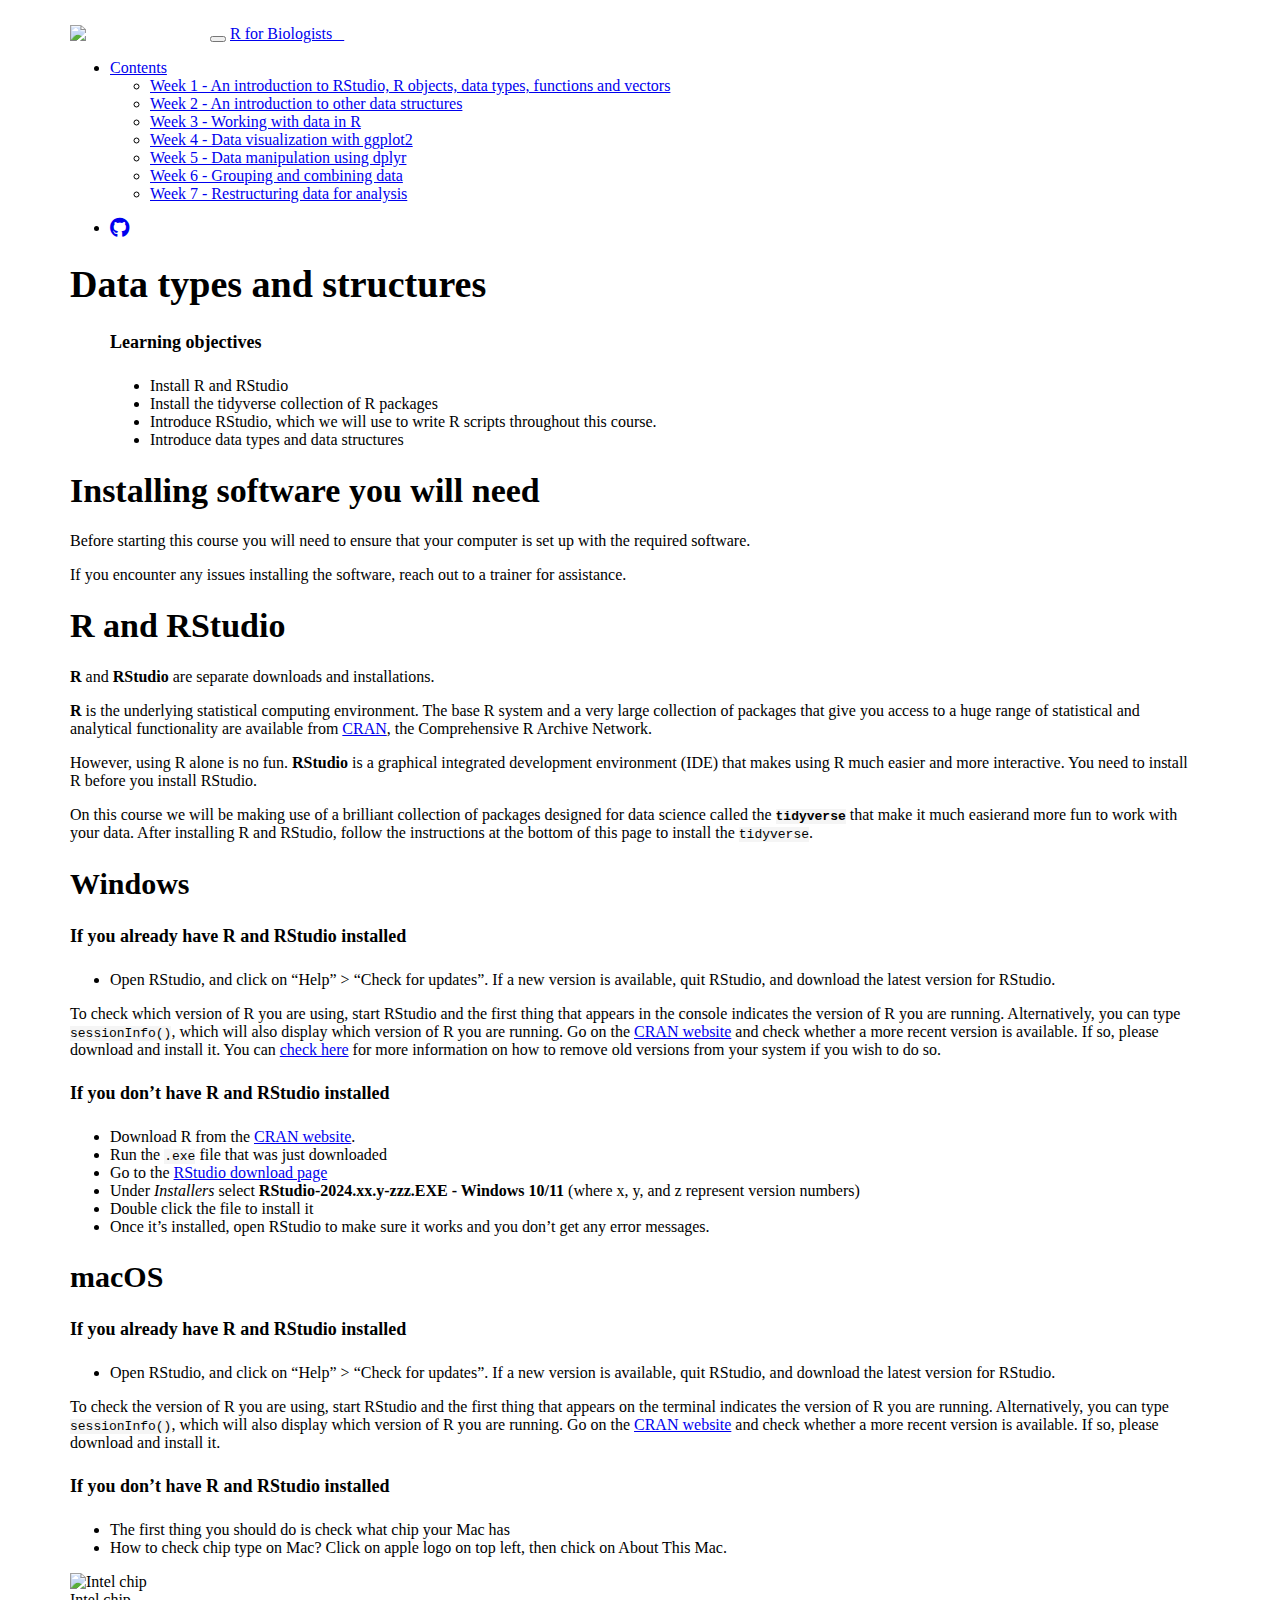
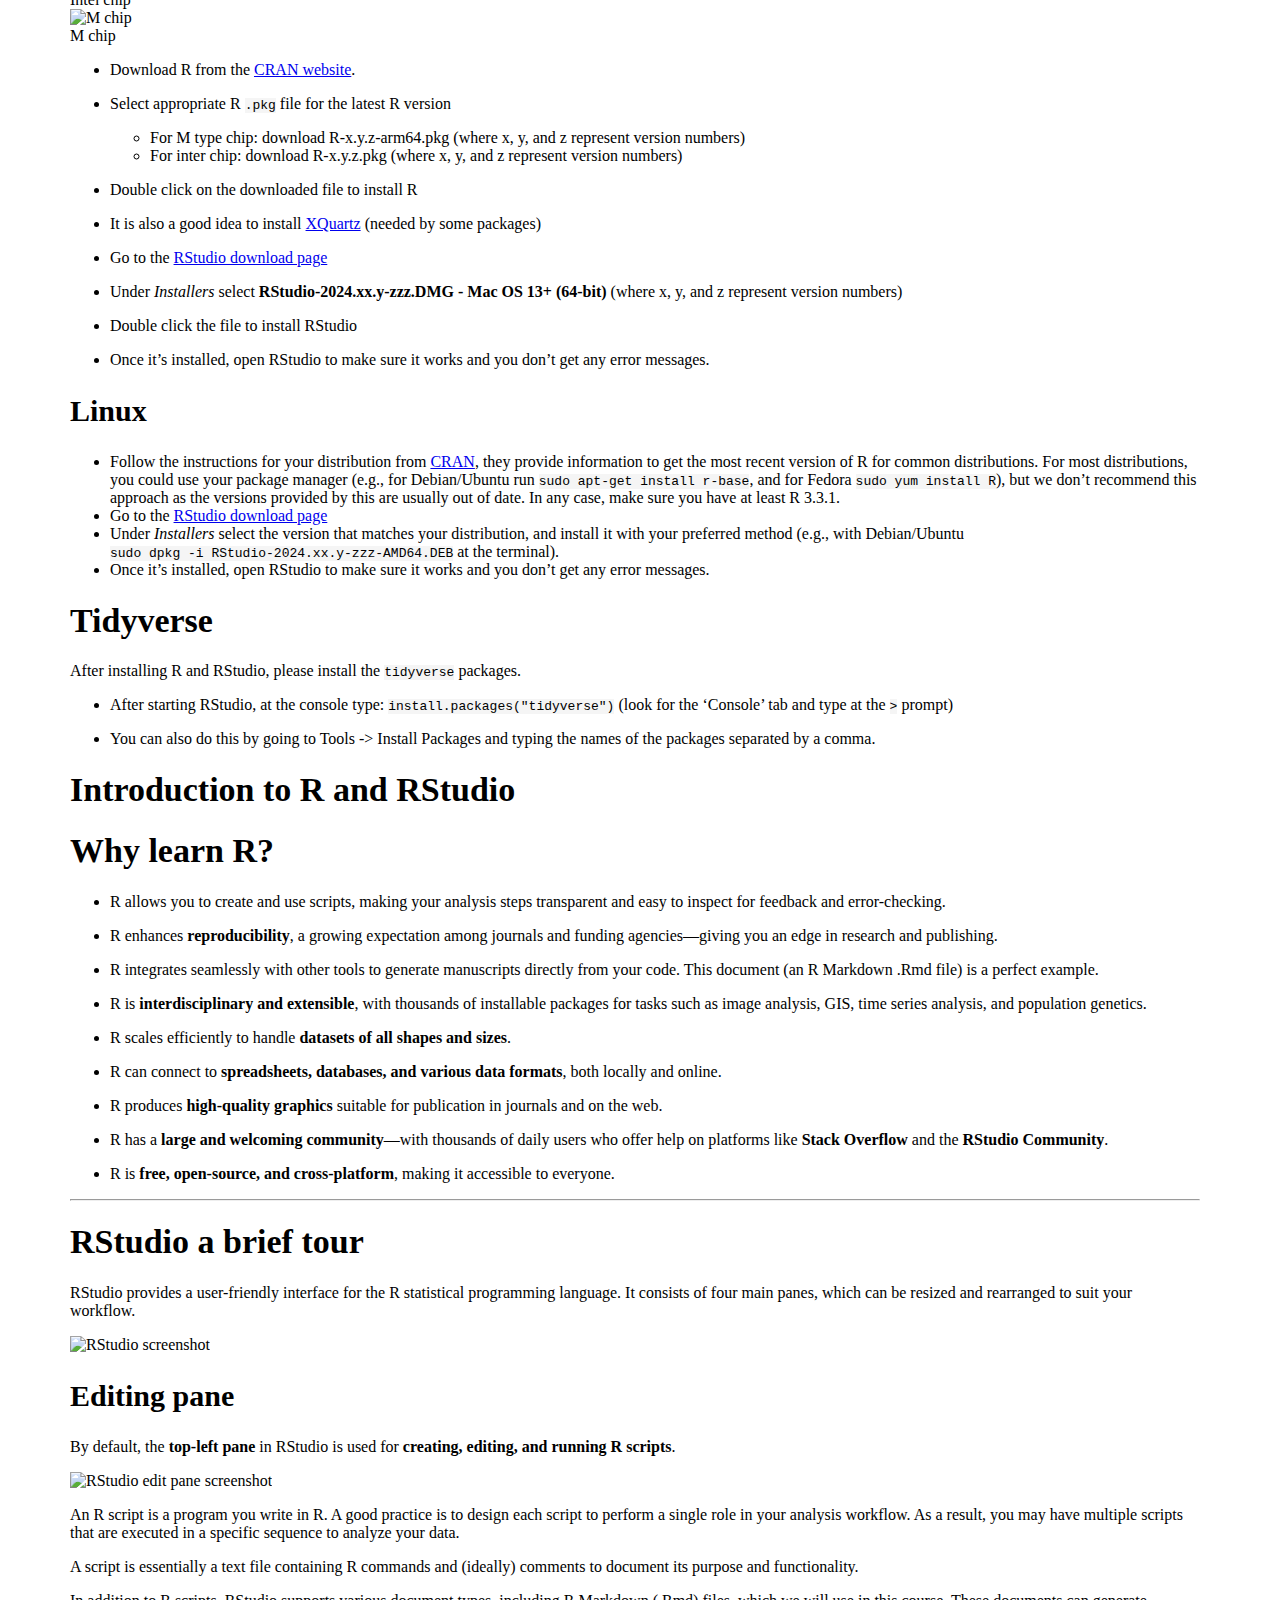
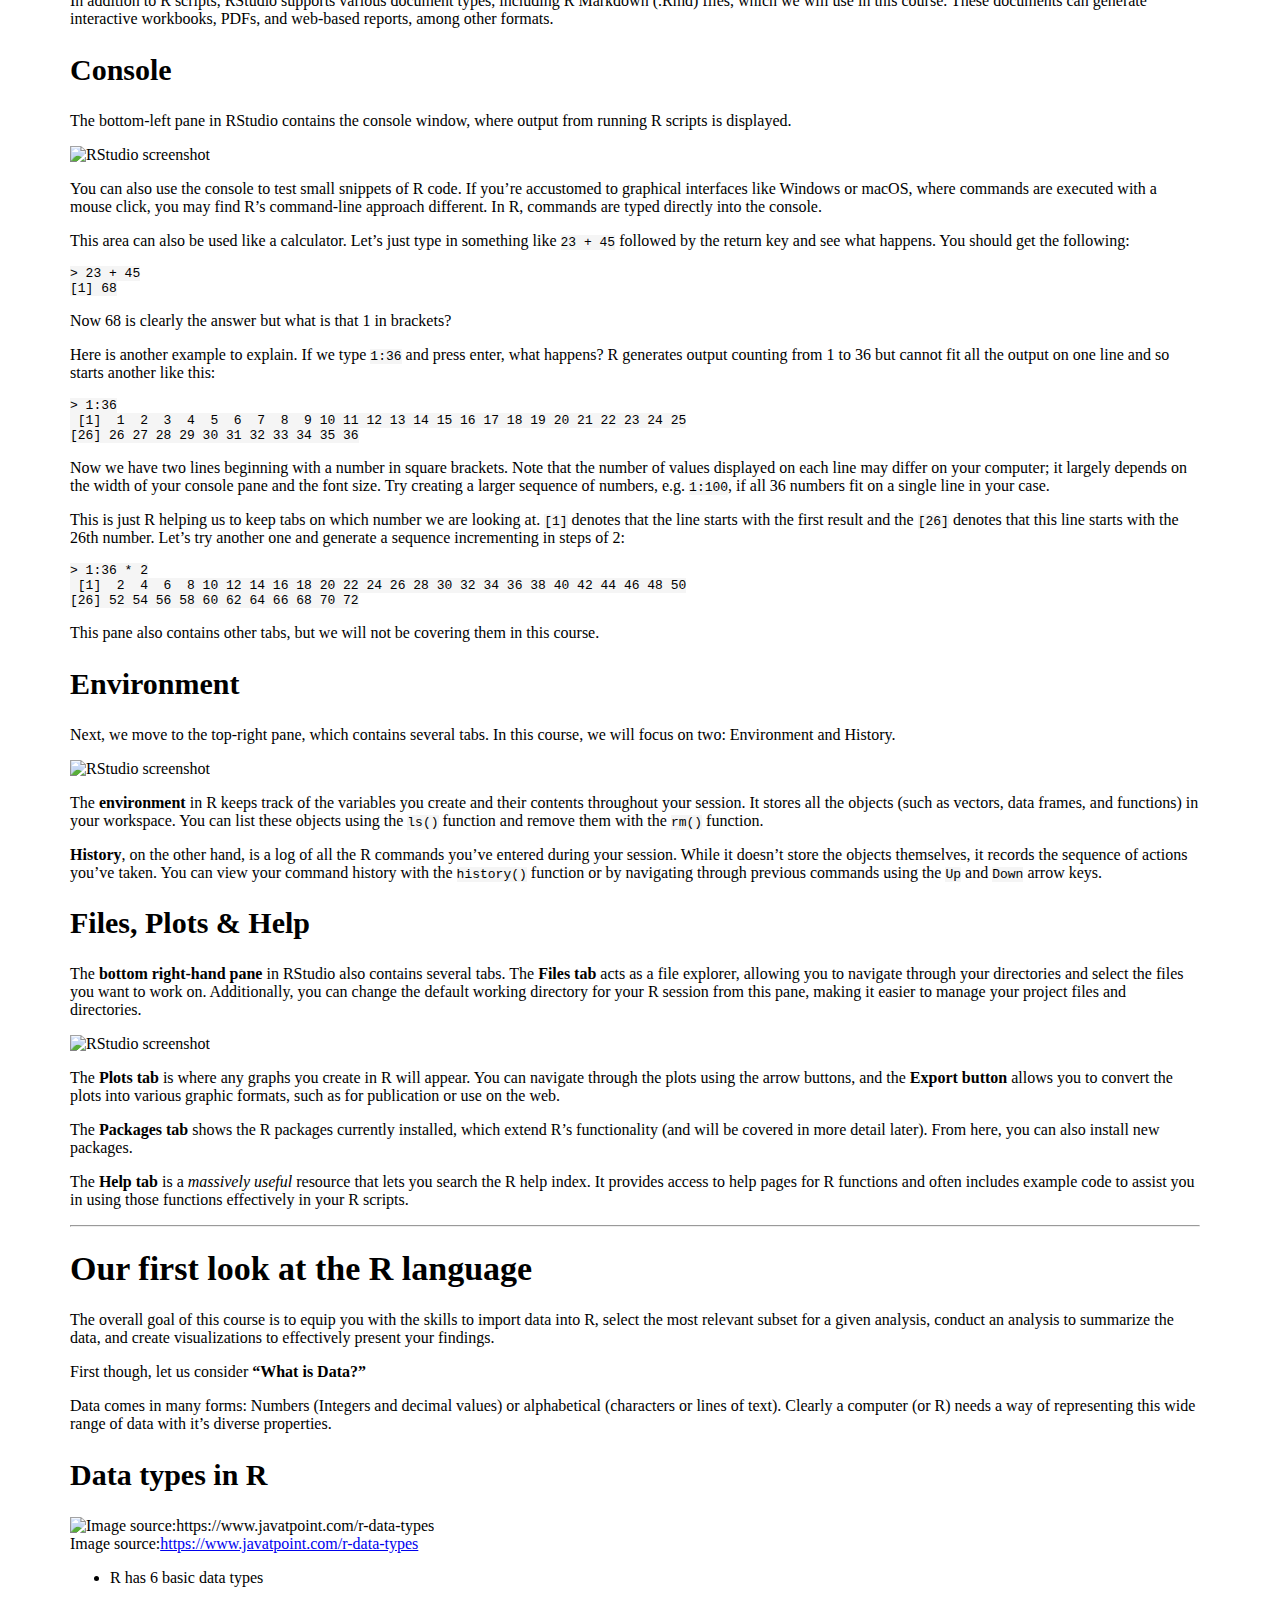
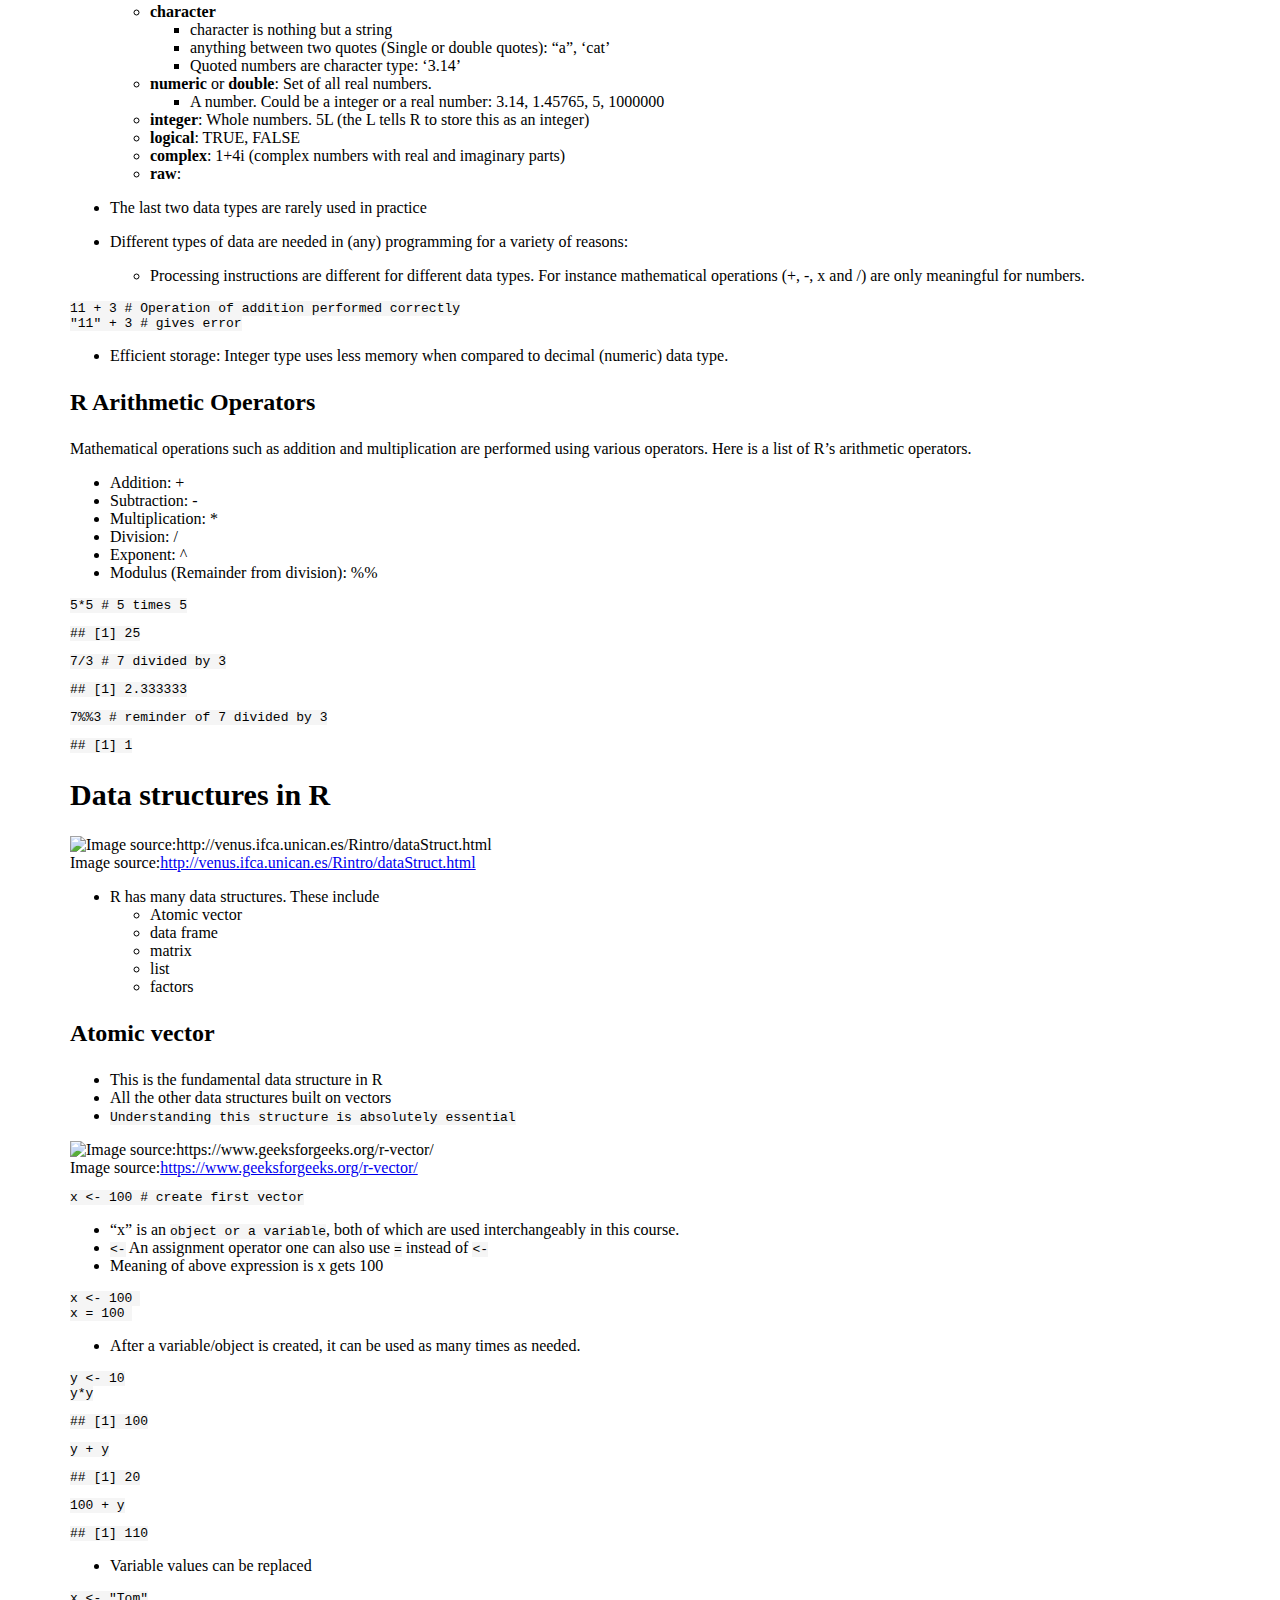
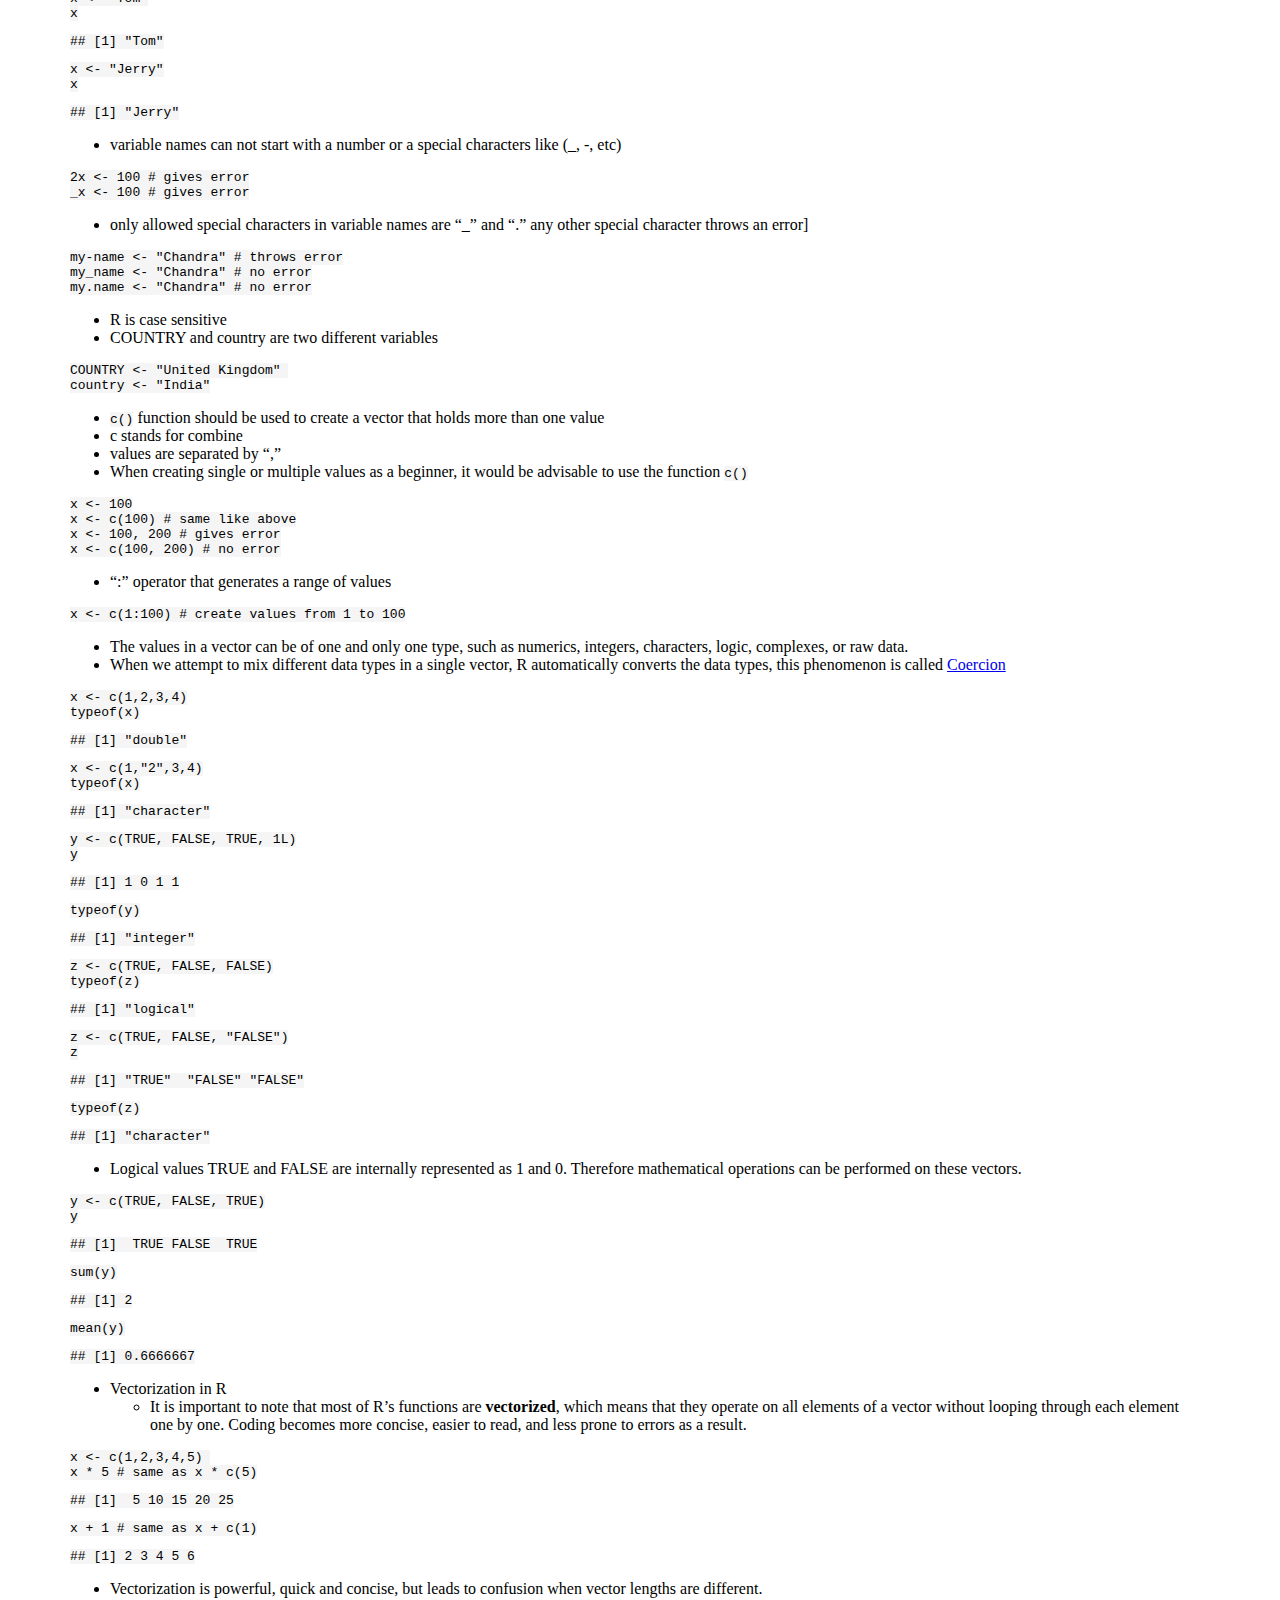
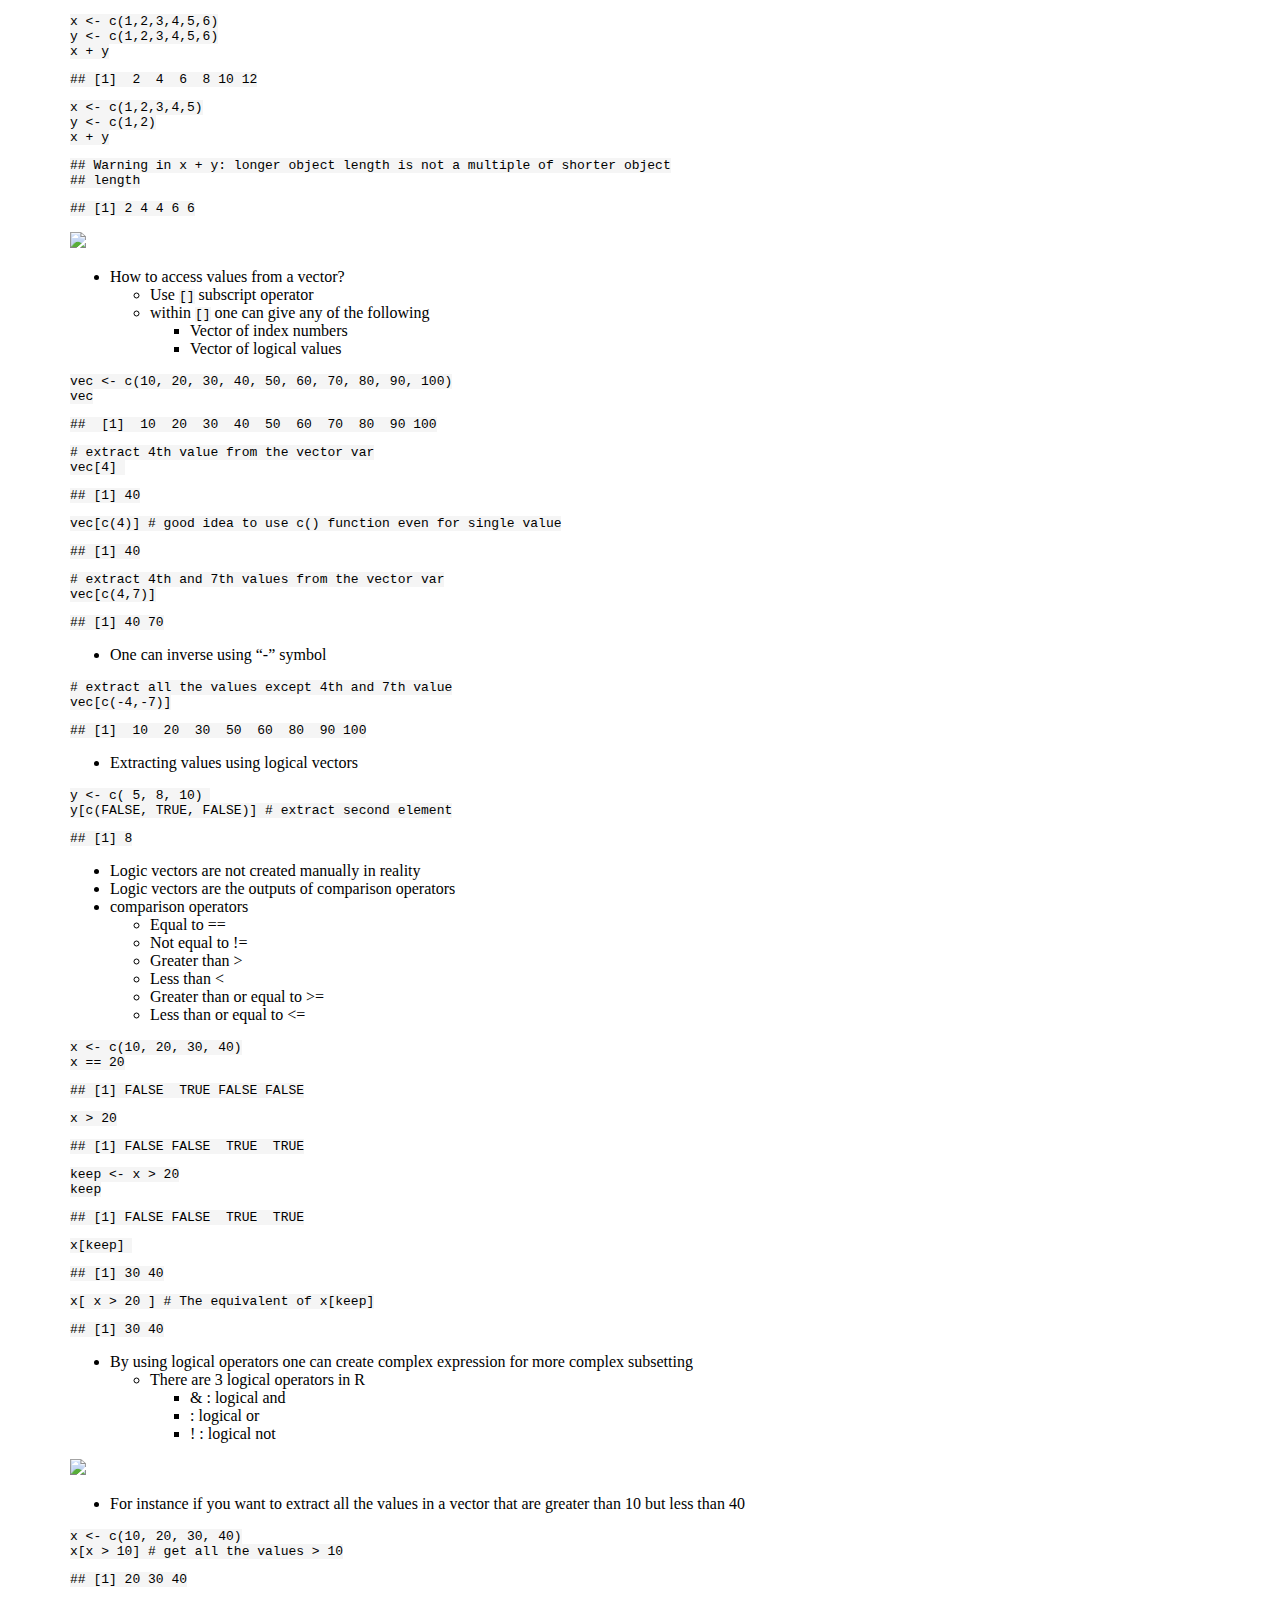
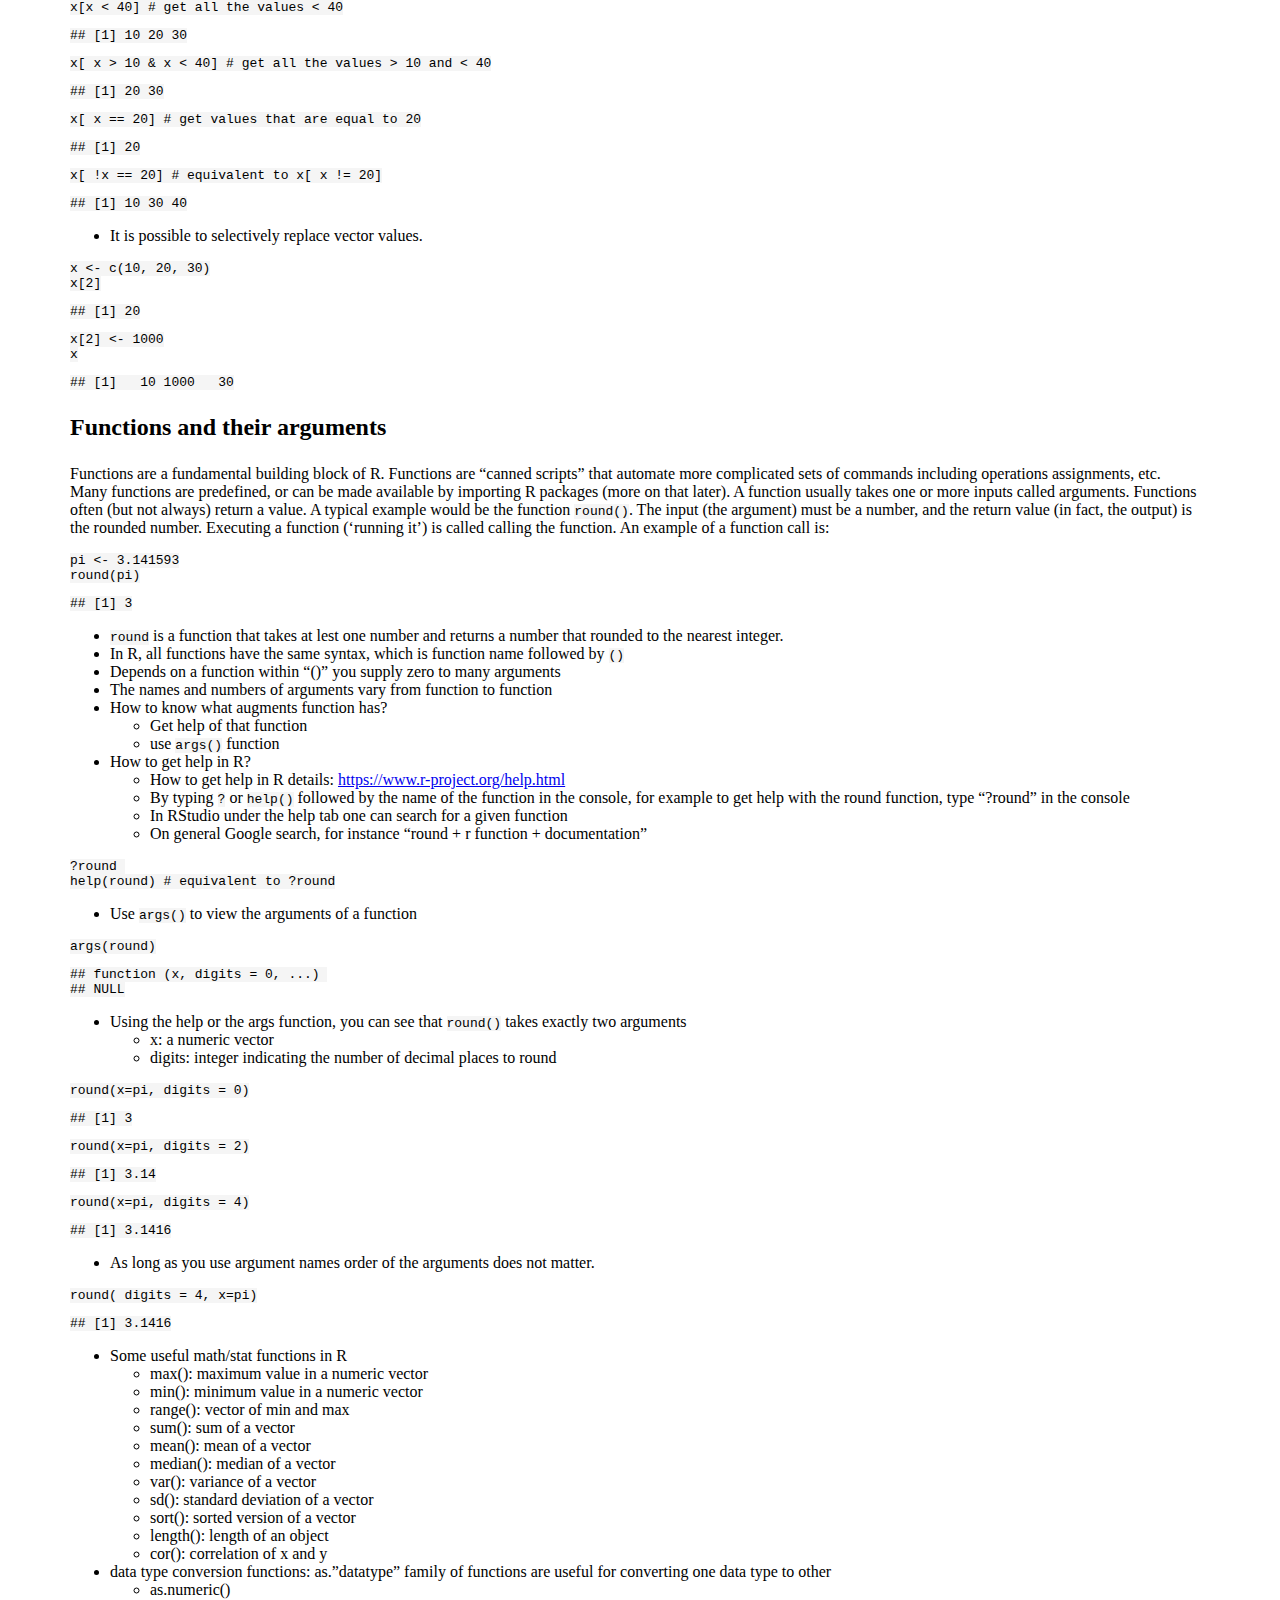
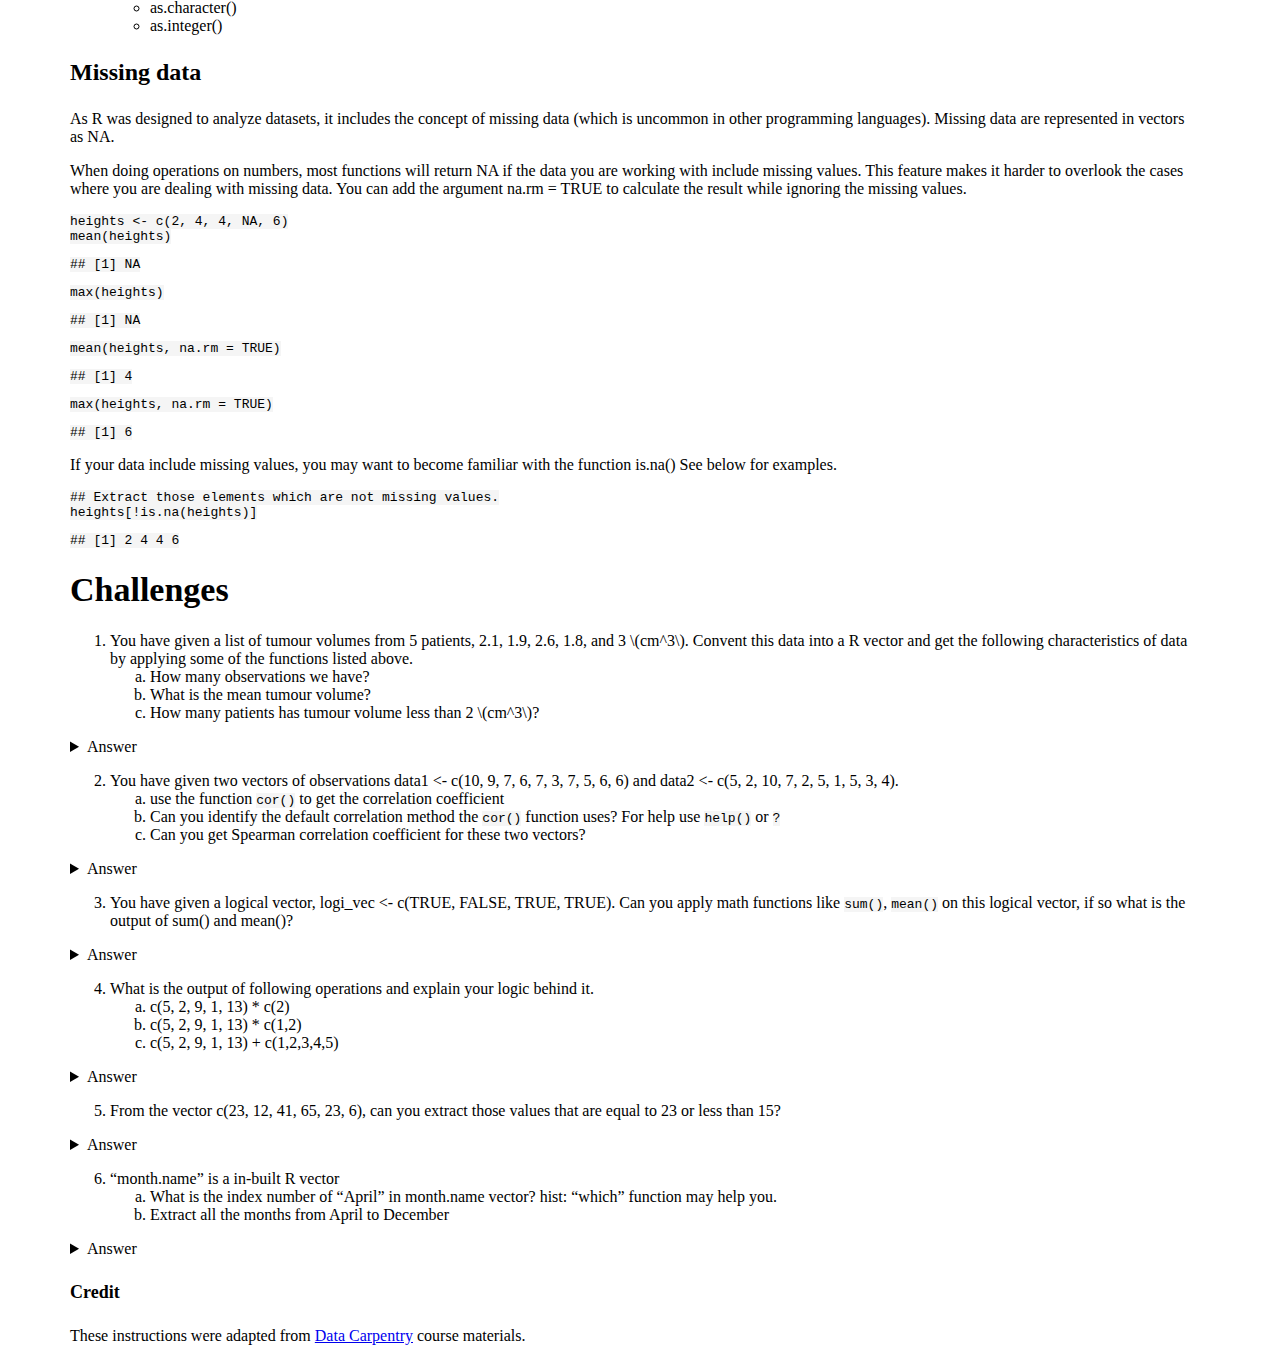
==== docs/week1.html @ 8a7568b3 "Updated index.Rmd and regenerated index.html" ====
<!DOCTYPE html>

<html>

<head>

<meta charset="utf-8" />
<meta name="generator" content="pandoc" />
<meta http-equiv="X-UA-Compatible" content="IE=EDGE" />




<title>Data types and structures</title>

<script src="site_libs/header-attrs-2.29/header-attrs.js"></script>
<script src="site_libs/jquery-3.6.0/jquery-3.6.0.min.js"></script>
<meta name="viewport" content="width=device-width, initial-scale=1" />
<link href="site_libs/bootstrap-3.3.5/css/bootstrap.min.css" rel="stylesheet" />
<script src="site_libs/bootstrap-3.3.5/js/bootstrap.min.js"></script>
<script src="site_libs/bootstrap-3.3.5/shim/html5shiv.min.js"></script>
<script src="site_libs/bootstrap-3.3.5/shim/respond.min.js"></script>
<style>h1 {font-size: 34px;}
       h1.title {font-size: 38px;}
       h2 {font-size: 30px;}
       h3 {font-size: 24px;}
       h4 {font-size: 18px;}
       h5 {font-size: 16px;}
       h6 {font-size: 12px;}
       code {color: inherit; background-color: rgba(0, 0, 0, 0.04);}
       pre:not([class]) { background-color: white }</style>
<script src="site_libs/jqueryui-1.13.2/jquery-ui.min.js"></script>
<link href="site_libs/tocify-1.9.1/jquery.tocify.css" rel="stylesheet" />
<script src="site_libs/tocify-1.9.1/jquery.tocify.js"></script>
<script src="site_libs/navigation-1.1/tabsets.js"></script>
<link href="site_libs/highlightjs-9.12.0/default.css" rel="stylesheet" />
<script src="site_libs/highlightjs-9.12.0/highlight.js"></script>
<link href="site_libs/font-awesome-6.5.2/css/all.min.css" rel="stylesheet" />
<link href="site_libs/font-awesome-6.5.2/css/v4-shims.min.css" rel="stylesheet" />

<style type="text/css">
  code{white-space: pre-wrap;}
  span.smallcaps{font-variant: small-caps;}
  span.underline{text-decoration: underline;}
  div.column{display: inline-block; vertical-align: top; width: 50%;}
  div.hanging-indent{margin-left: 1.5em; text-indent: -1.5em;}
  ul.task-list{list-style: none;}
    </style>

<style type="text/css">code{white-space: pre;}</style>
<script type="text/javascript">
if (window.hljs) {
  hljs.configure({languages: []});
  hljs.initHighlightingOnLoad();
  if (document.readyState && document.readyState === "complete") {
    window.setTimeout(function() { hljs.initHighlighting(); }, 0);
  }
}
</script>






<link rel="stylesheet" href="styles.css" type="text/css" />



<style type = "text/css">
.main-container {
  max-width: 940px;
  margin-left: auto;
  margin-right: auto;
}
img {
  max-width:100%;
}
.tabbed-pane {
  padding-top: 12px;
}
.html-widget {
  margin-bottom: 20px;
}
button.code-folding-btn:focus {
  outline: none;
}
summary {
  display: list-item;
}
details > summary > p:only-child {
  display: inline;
}
pre code {
  padding: 0;
}
</style>


<style type="text/css">
.dropdown-submenu {
  position: relative;
}
.dropdown-submenu>.dropdown-menu {
  top: 0;
  left: 100%;
  margin-top: -6px;
  margin-left: -1px;
  border-radius: 0 6px 6px 6px;
}
.dropdown-submenu:hover>.dropdown-menu {
  display: block;
}
.dropdown-submenu>a:after {
  display: block;
  content: " ";
  float: right;
  width: 0;
  height: 0;
  border-color: transparent;
  border-style: solid;
  border-width: 5px 0 5px 5px;
  border-left-color: #cccccc;
  margin-top: 5px;
  margin-right: -10px;
}
.dropdown-submenu:hover>a:after {
  border-left-color: #adb5bd;
}
.dropdown-submenu.pull-left {
  float: none;
}
.dropdown-submenu.pull-left>.dropdown-menu {
  left: -100%;
  margin-left: 10px;
  border-radius: 6px 0 6px 6px;
}
</style>

<script type="text/javascript">
// manage active state of menu based on current page
$(document).ready(function () {
  // active menu anchor
  href = window.location.pathname
  href = href.substr(href.lastIndexOf('/') + 1)
  if (href === "")
    href = "index.html";
  var menuAnchor = $('a[href="' + href + '"]');

  // mark the anchor link active (and if it's in a dropdown, also mark that active)
  var dropdown = menuAnchor.closest('li.dropdown');
  if (window.bootstrap) { // Bootstrap 4+
    menuAnchor.addClass('active');
    dropdown.find('> .dropdown-toggle').addClass('active');
  } else { // Bootstrap 3
    menuAnchor.parent().addClass('active');
    dropdown.addClass('active');
  }

  // Navbar adjustments
  var navHeight = $(".navbar").first().height() + 15;
  var style = document.createElement('style');
  var pt = "padding-top: " + navHeight + "px; ";
  var mt = "margin-top: -" + navHeight + "px; ";
  var css = "";
  // offset scroll position for anchor links (for fixed navbar)
  for (var i = 1; i <= 6; i++) {
    css += ".section h" + i + "{ " + pt + mt + "}\n";
  }
  style.innerHTML = "body {" + pt + "padding-bottom: 40px; }\n" + css;
  document.head.appendChild(style);
});
</script>

<!-- tabsets -->

<style type="text/css">
.tabset-dropdown > .nav-tabs {
  display: inline-table;
  max-height: 500px;
  min-height: 44px;
  overflow-y: auto;
  border: 1px solid #ddd;
  border-radius: 4px;
}

.tabset-dropdown > .nav-tabs > li.active:before, .tabset-dropdown > .nav-tabs.nav-tabs-open:before {
  content: "\e259";
  font-family: 'Glyphicons Halflings';
  display: inline-block;
  padding: 10px;
  border-right: 1px solid #ddd;
}

.tabset-dropdown > .nav-tabs.nav-tabs-open > li.active:before {
  content: "\e258";
  font-family: 'Glyphicons Halflings';
  border: none;
}

.tabset-dropdown > .nav-tabs > li.active {
  display: block;
}

.tabset-dropdown > .nav-tabs > li > a,
.tabset-dropdown > .nav-tabs > li > a:focus,
.tabset-dropdown > .nav-tabs > li > a:hover {
  border: none;
  display: inline-block;
  border-radius: 4px;
  background-color: transparent;
}

.tabset-dropdown > .nav-tabs.nav-tabs-open > li {
  display: block;
  float: none;
}

.tabset-dropdown > .nav-tabs > li {
  display: none;
}
</style>

<!-- code folding -->



<style type="text/css">

#TOC {
  margin: 25px 0px 20px 0px;
}
@media (max-width: 768px) {
#TOC {
  position: relative;
  width: 100%;
}
}

@media print {
.toc-content {
  /* see https://github.com/w3c/csswg-drafts/issues/4434 */
  float: right;
}
}

.toc-content {
  padding-left: 30px;
  padding-right: 40px;
}

div.main-container {
  max-width: 1200px;
}

div.tocify {
  width: 20%;
  max-width: 260px;
  max-height: 85%;
}

@media (min-width: 768px) and (max-width: 991px) {
  div.tocify {
    width: 25%;
  }
}

@media (max-width: 767px) {
  div.tocify {
    width: 100%;
    max-width: none;
  }
}

.tocify ul, .tocify li {
  line-height: 20px;
}

.tocify-subheader .tocify-item {
  font-size: 0.90em;
}

.tocify .list-group-item {
  border-radius: 0px;
}


</style>



</head>

<body>


<div class="container-fluid main-container">


<!-- setup 3col/9col grid for toc_float and main content  -->
<div class="row">
<div class="col-xs-12 col-sm-4 col-md-3">
<div id="TOC" class="tocify">
</div>
</div>

<div class="toc-content col-xs-12 col-sm-8 col-md-9">




<div class="navbar navbar-default  navbar-fixed-top" role="navigation">
  <div class="container">
    <div class="navbar-header">
      <button type="button" class="navbar-toggle collapsed" data-toggle="collapse" data-bs-toggle="collapse" data-target="#navbar" data-bs-target="#navbar">
        <span class="icon-bar"></span>
        <span class="icon-bar"></span>
        <span class="icon-bar"></span>
      </button>
      <a class="navbar-brand" href="index.html"><img style="width: 120px; float: left; margin-top: 0px; margin-right: 20px;" src="images/CRUK_CI_logo.png"/>R for Biologists&nbsp;&nbsp;&nbsp;</a>
    </div>
    <div id="navbar" class="navbar-collapse collapse">
      <ul class="nav navbar-nav">
        <li class="dropdown">
  <a href="#" class="dropdown-toggle" data-toggle="dropdown" role="button" data-bs-toggle="dropdown" aria-expanded="false">
    Contents
     
    <span class="caret"></span>
  </a>
  <ul class="dropdown-menu" role="menu">
    <li>
      <a href="week1.html">Week 1 - An introduction to RStudio, R objects, data types, functions and vectors</a>
    </li>
    <li>
      <a href="week2.html">Week 2 - An introduction to other data structures</a>
    </li>
    <li>
      <a href="week3.html">Week 3 - Working with data in R</a>
    </li>
    <li>
      <a href="week4.html">Week 4 - Data visualization with ggplot2</a>
    </li>
    <li>
      <a href="week5.html">Week 5 - Data manipulation using dplyr</a>
    </li>
    <li>
      <a href="week6.html">Week 6 - Grouping and combining data</a>
    </li>
    <li>
      <a href="week7.html">Week 7 - Restructuring data for analysis</a>
    </li>
  </ul>
</li>
      </ul>
      <ul class="nav navbar-nav navbar-right">
        <li>
  <a href="https://github.com/bioinformatics-core-shared-training/Bitesize-R">
    <span class="fa fa-github fa-lg"></span>
     
  </a>
</li>
      </ul>
    </div><!--/.nav-collapse -->
  </div><!--/.container -->
</div><!--/.navbar -->

<div id="header">



<h1 class="title toc-ignore">Data types and structures</h1>

</div>


<blockquote>
<h4 id="learning-objectives">Learning objectives</h4>
<ul>
<li>Install R and RStudio</li>
<li>Install the tidyverse collection of R packages</li>
<li>Introduce RStudio, which we will use to write R scripts throughout
this course.</li>
<li>Introduce data types and data structures</li>
</ul>
</blockquote>
<div id="installing-software-you-will-need" class="section level1">
<h1>Installing software you will need</h1>
<p>Before starting this course you will need to ensure that your
computer is set up with the required software.</p>
<p>If you encounter any issues installing the software, reach out to a
trainer for assistance.</p>
</div>
<div id="r-and-rstudio" class="section level1">
<h1>R and RStudio</h1>
<p><strong>R</strong> and <strong>RStudio</strong> are separate
downloads and installations.</p>
<p><strong>R</strong> is the underlying statistical computing
environment. The base R system and a very large collection of packages
that give you access to a huge range of statistical and analytical
functionality are available from <a
href="https://cran.r-project.org">CRAN</a>, the Comprehensive R Archive
Network.</p>
<p>However, using R alone is no fun. <strong>RStudio</strong> is a
graphical integrated development environment (IDE) that makes using R
much easier and more interactive. You need to install R before you
install RStudio.</p>
<p>On this course we will be making use of a brilliant collection of
packages designed for data science called the
<strong><code>tidyverse</code></strong> that make it much easierand more
fun to work with your data. After installing R and RStudio, follow the
instructions at the bottom of this page to install the
<code>tidyverse</code>.</p>
<div id="windows" class="section level2">
<h2>Windows</h2>
<div id="if-you-already-have-r-and-rstudio-installed"
class="section level4">
<h4>If you already have R and RStudio installed</h4>
<ul>
<li>Open RStudio, and click on “Help” &gt; “Check for updates”. If a new
version is available, quit RStudio, and download the latest version for
RStudio.</li>
</ul>
<p>To check which version of R you are using, start RStudio and the
first thing that appears in the console indicates the version of R you
are running. Alternatively, you can type <code>sessionInfo()</code>,
which will also display which version of R you are running. Go on the <a
href="https://cran.r-project.org/bin/windows/base/">CRAN website</a> and
check whether a more recent version is available. If so, please download
and install it. You can <a
href="https://cran.r-project.org/bin/windows/base/rw-FAQ.html#How-do-I-UNinstall-R_003f">check
here</a> for more information on how to remove old versions from your
system if you wish to do so.</p>
</div>
<div id="if-you-dont-have-r-and-rstudio-installed"
class="section level4">
<h4>If you don’t have R and RStudio installed</h4>
<ul>
<li>Download R from the <a
href="https://cran.r-project.org/bin/windows/base/release.htm">CRAN
website</a>.</li>
<li>Run the <code>.exe</code> file that was just downloaded</li>
<li>Go to the <a
href="https://posit.co/download/RStudio-desktop/#download">RStudio
download page</a></li>
<li>Under <em>Installers</em> select <strong> RStudio-2024.xx.y-zzz.EXE
- Windows 10/11</strong> (where x, y, and z represent version
numbers)</li>
<li>Double click the file to install it</li>
<li>Once it’s installed, open RStudio to make sure it works and you
don’t get any error messages.</li>
</ul>
</div>
</div>
<div id="macos" class="section level2">
<h2>macOS</h2>
<div id="if-you-already-have-r-and-rstudio-installed-1"
class="section level4">
<h4>If you already have R and RStudio installed</h4>
<ul>
<li>Open RStudio, and click on “Help” &gt; “Check for updates”. If a new
version is available, quit RStudio, and download the latest version for
RStudio.</li>
</ul>
<p>To check the version of R you are using, start RStudio and the first
thing that appears on the terminal indicates the version of R you are
running. Alternatively, you can type <code>sessionInfo()</code>, which
will also display which version of R you are running. Go on the <a
href="https://cran.r-project.org/bin/macosx/">CRAN website</a> and check
whether a more recent version is available. If so, please download and
install it.</p>
</div>
<div id="if-you-dont-have-r-and-rstudio-installed-1"
class="section level4">
<h4>If you don’t have R and RStudio installed</h4>
<ul>
<li>The first thing you should do is check what chip your Mac has</li>
<li>How to check chip type on Mac? Click on apple logo on top left, then
chick on About This Mac.</li>
</ul>
<div class="float">
<img src="images/mac_intel.jpg" alt="Intel chip" />
<div class="figcaption">Intel chip</div>
</div>
<div class="float">
<img src="images/Mac_Mchip.png" alt="M chip" />
<div class="figcaption">M chip</div>
</div>
<ul>
<li><p>Download R from the <a
href="https://cran.r-project.org/bin/macosx/">CRAN website</a>.</p></li>
<li><p>Select appropriate R <code>.pkg</code> file for the latest R
version</p>
<ul>
<li>For M type chip: download R-x.y.z-arm64.pkg (where x, y, and z
represent version numbers)</li>
<li>For inter chip: download R-x.y.z.pkg (where x, y, and z represent
version numbers)</li>
</ul></li>
<li><p>Double click on the downloaded file to install R</p></li>
<li><p>It is also a good idea to install <a
href="https://www.xquartz.org/">XQuartz</a> (needed by some
packages)</p></li>
<li><p>Go to the <a
href="https://posit.co/download/RStudio-desktop/#download">RStudio
download page</a></p></li>
<li><p>Under <em>Installers</em> select
<strong>RStudio-2024.xx.y-zzz.DMG - Mac OS 13+ (64-bit)</strong> (where
x, y, and z represent version numbers)</p></li>
<li><p>Double click the file to install RStudio</p></li>
<li><p>Once it’s installed, open RStudio to make sure it works and you
don’t get any error messages.</p></li>
</ul>
</div>
</div>
<div id="linux" class="section level2">
<h2>Linux</h2>
<ul>
<li>Follow the instructions for your distribution from <a
href="https://cloud.r-project.org/bin/linux">CRAN</a>, they provide
information to get the most recent version of R for common
distributions. For most distributions, you could use your package
manager (e.g., for Debian/Ubuntu run
<code>sudo apt-get install r-base</code>, and for Fedora
<code>sudo yum install R</code>), but we don’t recommend this approach
as the versions provided by this are usually out of date. In any case,
make sure you have at least R 3.3.1.</li>
<li>Go to the <a
href="https://posit.co/download/RStudio-desktop/#download">RStudio
download page</a></li>
<li>Under <em>Installers</em> select the version that matches your
distribution, and install it with your preferred method (e.g., with
Debian/Ubuntu <code>sudo dpkg -i RStudio-2024.xx.y-zzz-AMD64.DEB</code>
at the terminal).</li>
<li>Once it’s installed, open RStudio to make sure it works and you
don’t get any error messages.</li>
</ul>
</div>
</div>
<div id="tidyverse" class="section level1">
<h1>Tidyverse</h1>
<p>After installing R and RStudio, please install the
<code>tidyverse</code> packages.</p>
<ul>
<li><p>After starting RStudio, at the console type:
<code>install.packages("tidyverse")</code> (look for the ‘Console’ tab
and type at the <code>&gt;</code> prompt)</p></li>
<li><p>You can also do this by going to Tools -&gt; Install Packages and
typing the names of the packages separated by a comma.</p></li>
</ul>
</div>
<div id="introduction-to-r-and-rstudio" class="section level1">
<h1>Introduction to R and RStudio</h1>
</div>
<div id="why-learn-r" class="section level1">
<h1>Why learn R?</h1>
<ul>
<li><p>R allows you to create and use scripts, making your analysis
steps transparent and easy to inspect for feedback and
error-checking.</p></li>
<li><p>R enhances <strong>reproducibility</strong>, a growing
expectation among journals and funding agencies—giving you an edge in
research and publishing.</p></li>
<li><p>R integrates seamlessly with other tools to generate manuscripts
directly from your code. This document (an R Markdown .Rmd file) is a
perfect example.</p></li>
<li><p>R is <strong>interdisciplinary and extensible</strong>, with
thousands of installable packages for tasks such as image analysis, GIS,
time series analysis, and population genetics.</p></li>
<li><p>R scales efficiently to handle <strong>datasets of all shapes and
sizes</strong>.</p></li>
<li><p>R can connect to <strong>spreadsheets, databases, and various
data formats</strong>, both locally and online.</p></li>
<li><p>R produces <strong>high-quality graphics</strong> suitable for
publication in journals and on the web.</p></li>
<li><p>R has a <strong>large and welcoming community</strong>—with
thousands of daily users who offer help on platforms like <strong>Stack
Overflow</strong> and the <strong>RStudio Community</strong>.</p></li>
<li><p>R is <strong>free, open-source, and cross-platform</strong>,
making it accessible to everyone.</p></li>
</ul>
<hr />
</div>
<div id="rstudio-a-brief-tour" class="section level1">
<h1>RStudio a brief tour</h1>
<p>RStudio provides a user-friendly interface for the R statistical
programming language. It consists of four main panes, which can be
resized and rearranged to suit your workflow.</p>
<p><img src="images/Rstudioataglance.png" alt="RStudio screenshot" width="90%"></p>
<div id="editing-pane" class="section level2">
<h2>Editing pane</h2>
<p>By default, the <strong>top-left pane</strong> in RStudio is used for
<strong>creating, editing, and running R scripts</strong>.</p>
<p><img src="images/Rstudio_scripting.png" alt="RStudio edit pane screenshot" width="90%"></p>
<p>An R script is a program you write in R. A good practice is to design
each script to perform a single role in your analysis workflow. As a
result, you may have multiple scripts that are executed in a specific
sequence to analyze your data.</p>
<p>A script is essentially a text file containing R commands and
(ideally) comments to document its purpose and functionality.</p>
<p>In addition to R scripts, RStudio supports various document types,
including R Markdown (.Rmd) files, which we will use in this course.
These documents can generate interactive workbooks, PDFs, and web-based
reports, among other formats.</p>
</div>
<div id="console" class="section level2">
<h2>Console</h2>
<p>The bottom-left pane in RStudio contains the console window, where
output from running R scripts is displayed.</p>
<p><img src="images/Rstudio_console.png" alt="RStudio screenshot" width="90%"></p>
<p>You can also use the console to test small snippets of R code. If
you’re accustomed to graphical interfaces like Windows or macOS, where
commands are executed with a mouse click, you may find R’s command-line
approach different. In R, commands are typed directly into the
console.</p>
<p>This area can also be used like a calculator. Let’s just type in
something like <code>23 + 45</code> followed by the return key and see
what happens. You should get the following:</p>
<pre><code>&gt; 23 + 45
[1] 68</code></pre>
<p>Now 68 is clearly the answer but what is that 1 in brackets?</p>
<p>Here is another example to explain. If we type <code>1:36</code> and
press enter, what happens? R generates output counting from 1 to 36 but
cannot fit all the output on one line and so starts another like
this:</p>
<pre><code>&gt; 1:36
 [1]  1  2  3  4  5  6  7  8  9 10 11 12 13 14 15 16 17 18 19 20 21 22 23 24 25
[26] 26 27 28 29 30 31 32 33 34 35 36</code></pre>
<p>Now we have two lines beginning with a number in square brackets.
Note that the number of values displayed on each line may differ on your
computer; it largely depends on the width of your console pane and the
font size. Try creating a larger sequence of numbers,
e.g. <code>1:100</code>, if all 36 numbers fit on a single line in your
case.</p>
<p>This is just R helping us to keep tabs on which number we are looking
at. <code>[1]</code> denotes that the line starts with the first result
and the <code>[26]</code> denotes that this line starts with the 26th
number. Let’s try another one and generate a sequence incrementing in
steps of 2:</p>
<pre><code>&gt; 1:36 * 2
 [1]  2  4  6  8 10 12 14 16 18 20 22 24 26 28 30 32 34 36 38 40 42 44 46 48 50
[26] 52 54 56 58 60 62 64 66 68 70 72</code></pre>
<p>This pane also contains other tabs, but we will not be covering them
in this course.</p>
</div>
<div id="environment" class="section level2">
<h2>Environment</h2>
<p>Next, we move to the top-right pane, which contains several tabs. In
this course, we will focus on two: Environment and History.</p>
<p><img src="images/Rstudio_env.png" alt="RStudio screenshot" width="80%"></p>
<p>The <strong>environment</strong> in R keeps track of the variables
you create and their contents throughout your session. It stores all the
objects (such as vectors, data frames, and functions) in your workspace.
You can list these objects using the <code>ls()</code> function and
remove them with the <code>rm()</code> function.</p>
<p><strong>History</strong>, on the other hand, is a log of all the R
commands you’ve entered during your session. While it doesn’t store the
objects themselves, it records the sequence of actions you’ve taken. You
can view your command history with the <code>history()</code> function
or by navigating through previous commands using the <code>Up</code> and
<code>Down</code> arrow keys.</p>
</div>
<div id="files-plots-help" class="section level2">
<h2>Files, Plots &amp; Help</h2>
<p>The <strong>bottom right-hand pane</strong> in RStudio also contains
several tabs. The <strong>Files tab</strong> acts as a file explorer,
allowing you to navigate through your directories and select the files
you want to work on. Additionally, you can change the default working
directory for your R session from this pane, making it easier to manage
your project files and directories.</p>
<p><img src="images/Rstudio_filexpl.png" alt="RStudio screenshot" width="80%"></p>
<p>The <strong>Plots tab</strong> is where any graphs you create in R
will appear. You can navigate through the plots using the arrow buttons,
and the <strong>Export button</strong> allows you to convert the plots
into various graphic formats, such as for publication or use on the
web.</p>
<p>The <strong>Packages tab</strong> shows the R packages currently
installed, which extend R’s functionality (and will be covered in more
detail later). From here, you can also install new packages.</p>
<p>The <strong>Help tab</strong> is a <em>massively useful</em> resource
that lets you search the R help index. It provides access to help pages
for R functions and often includes example code to assist you in using
those functions effectively in your R scripts.</p>
<hr />
</div>
</div>
<div id="our-first-look-at-the-r-language" class="section level1">
<h1>Our first look at the R language</h1>
<p>The overall goal of this course is to equip you with the skills to
import data into R, select the most relevant subset for a given
analysis, conduct an analysis to summarize the data, and create
visualizations to effectively present your findings.</p>
<p>First though, let us consider <strong>“What is Data?”</strong></p>
<p>Data comes in many forms: Numbers (Integers and decimal values) or
alphabetical (characters or lines of text). Clearly a computer (or R)
needs a way of representing this wide range of data with it’s diverse
properties.</p>
<div id="data-types-in-r" class="section level2">
<h2>Data types in R</h2>
<div class="float">
<img src="images/r-programming-data-types.png"
alt="Image source:https://www.javatpoint.com/r-data-types" />
<div class="figcaption">Image source:<a
href="https://www.javatpoint.com/r-data-types"
class="uri">https://www.javatpoint.com/r-data-types</a></div>
</div>
<ul>
<li><p>R has 6 basic data types</p>
<ul>
<li><strong>character</strong>
<ul>
<li>character is nothing but a string</li>
<li>anything between two quotes (Single or double quotes): “a”,
‘cat’</li>
<li>Quoted numbers are character type: ‘3.14’</li>
</ul></li>
<li><strong>numeric</strong> or <strong>double</strong>: Set of all real
numbers.
<ul>
<li>A number. Could be a integer or a real number: 3.14, 1.45765, 5,
1000000</li>
</ul></li>
<li><strong>integer</strong>: Whole numbers. 5L (the L tells R to store
this as an integer)</li>
<li><strong>logical</strong>: TRUE, FALSE</li>
<li><strong>complex</strong>: 1+4i (complex numbers with real and
imaginary parts)</li>
<li><strong>raw</strong>:</li>
</ul></li>
<li><p>The last two data types are rarely used in practice</p></li>
<li><p>Different types of data are needed in (any) programming for a
variety of reasons:</p>
<ul>
<li>Processing instructions are different for different data types. For
instance mathematical operations (+, -, x and /) are only meaningful for
numbers.</li>
</ul></li>
</ul>
<pre class="r"><code>11 + 3 # Operation of addition performed correctly
&quot;11&quot; + 3 # gives error</code></pre>
<ul>
<li>Efficient storage: Integer type uses less memory when compared to
decimal (numeric) data type.</li>
</ul>
<div id="r-arithmetic-operators" class="section level3">
<h3>R Arithmetic Operators</h3>
<p>Mathematical operations such as addition and multiplication are
performed using various operators. Here is a list of R’s arithmetic
operators.</p>
<ul>
<li>Addition: +</li>
<li>Subtraction: -</li>
<li>Multiplication: *</li>
<li>Division: /</li>
<li>Exponent: ^</li>
<li>Modulus (Remainder from division): %%</li>
</ul>
<pre class="r"><code>5*5 # 5 times 5</code></pre>
<pre><code>## [1] 25</code></pre>
<pre class="r"><code>7/3 # 7 divided by 3</code></pre>
<pre><code>## [1] 2.333333</code></pre>
<pre class="r"><code>7%%3 # reminder of 7 divided by 3</code></pre>
<pre><code>## [1] 1</code></pre>
</div>
</div>
<div id="data-structures-in-r" class="section level2">
<h2>Data structures in R</h2>
<div class="float">
<img src="images/dataStructures.png"
alt="Image source:http://venus.ifca.unican.es/Rintro/dataStruct.html" />
<div class="figcaption">Image source:<a
href="http://venus.ifca.unican.es/Rintro/dataStruct.html"
class="uri">http://venus.ifca.unican.es/Rintro/dataStruct.html</a></div>
</div>
<ul>
<li>R has many data structures. These include
<ul>
<li>Atomic vector</li>
<li>data frame</li>
<li>matrix</li>
<li>list</li>
<li>factors</li>
</ul></li>
</ul>
<div id="atomic-vector" class="section level3">
<h3>Atomic vector</h3>
<ul>
<li>This is the fundamental data structure in R</li>
<li>All the other data structures built on vectors</li>
<li><code>Understanding this structure is absolutely essential</code></li>
</ul>
<div class="float">
<img src="images/Vectors-in-R.jpg"
alt="Image source:https://www.geeksforgeeks.org/r-vector/" />
<div class="figcaption">Image source:<a
href="https://www.geeksforgeeks.org/r-vector/"
class="uri">https://www.geeksforgeeks.org/r-vector/</a></div>
</div>
<pre class="r"><code>x &lt;- 100 # create first vector</code></pre>
<ul>
<li>“x” is an <code>object or a variable</code>, both of which are used
interchangeably in this course.</li>
<li><code>&lt;-</code> An assignment operator one can also use
<code>=</code> instead of <code>&lt;-</code></li>
<li>Meaning of above expression is x gets 100</li>
</ul>
<pre class="r"><code>x &lt;- 100 
x = 100 </code></pre>
<ul>
<li>After a variable/object is created, it can be used as many times as
needed.</li>
</ul>
<pre class="r"><code>y &lt;- 10
y*y</code></pre>
<pre><code>## [1] 100</code></pre>
<pre class="r"><code>y + y</code></pre>
<pre><code>## [1] 20</code></pre>
<pre class="r"><code>100 + y</code></pre>
<pre><code>## [1] 110</code></pre>
<ul>
<li>Variable values can be replaced</li>
</ul>
<pre class="r"><code>x &lt;- &quot;Tom&quot;
x</code></pre>
<pre><code>## [1] &quot;Tom&quot;</code></pre>
<pre class="r"><code>x &lt;- &quot;Jerry&quot;
x</code></pre>
<pre><code>## [1] &quot;Jerry&quot;</code></pre>
<ul>
<li>variable names can not start with a number or a special characters
like (_, -, etc)</li>
</ul>
<pre class="r"><code>2x &lt;- 100 # gives error
_x &lt;- 100 # gives error</code></pre>
<ul>
<li>only allowed special characters in variable names are “_” and “.”
any other special character throws an error]</li>
</ul>
<pre class="r"><code>my-name &lt;- &quot;Chandra&quot; # throws error
my_name &lt;- &quot;Chandra&quot; # no error
my.name &lt;- &quot;Chandra&quot; # no error</code></pre>
<ul>
<li>R is case sensitive</li>
<li>COUNTRY and country are two different variables</li>
</ul>
<pre class="r"><code>COUNTRY &lt;- &quot;United Kingdom&quot; 
country &lt;- &quot;India&quot;</code></pre>
<ul>
<li><code>c()</code> function should be used to create a vector that
holds more than one value</li>
<li>c stands for combine</li>
<li>values are separated by “,”</li>
<li>When creating single or multiple values as a beginner, it would be
advisable to use the function <code>c()</code></li>
</ul>
<pre class="r"><code>x &lt;- 100
x &lt;- c(100) # same like above
x &lt;- 100, 200 # gives error
x &lt;- c(100, 200) # no error</code></pre>
<ul>
<li>“:” operator that generates a range of values</li>
</ul>
<pre class="r"><code>x &lt;- c(1:100) # create values from 1 to 100</code></pre>
<ul>
<li>The values in a vector can be of one and only one type, such as
numerics, integers, characters, logic, complexes, or raw data.</li>
<li>When we attempt to mix different data types in a single vector, R
automatically converts the data types, this phenomenon is called <a
href="https://www.zigya.com/blog/what-is-coercion-in-r/">Coercion</a></li>
</ul>
<pre class="r"><code>x &lt;- c(1,2,3,4)
typeof(x)</code></pre>
<pre><code>## [1] &quot;double&quot;</code></pre>
<pre class="r"><code>x &lt;- c(1,&quot;2&quot;,3,4)
typeof(x)</code></pre>
<pre><code>## [1] &quot;character&quot;</code></pre>
<pre class="r"><code>y &lt;- c(TRUE, FALSE, TRUE, 1L)
y</code></pre>
<pre><code>## [1] 1 0 1 1</code></pre>
<pre class="r"><code>typeof(y)</code></pre>
<pre><code>## [1] &quot;integer&quot;</code></pre>
<pre class="r"><code>z &lt;- c(TRUE, FALSE, FALSE)
typeof(z)</code></pre>
<pre><code>## [1] &quot;logical&quot;</code></pre>
<pre class="r"><code>z &lt;- c(TRUE, FALSE, &quot;FALSE&quot;)
z</code></pre>
<pre><code>## [1] &quot;TRUE&quot;  &quot;FALSE&quot; &quot;FALSE&quot;</code></pre>
<pre class="r"><code>typeof(z)</code></pre>
<pre><code>## [1] &quot;character&quot;</code></pre>
<ul>
<li>Logical values TRUE and FALSE are internally represented as 1 and 0.
Therefore mathematical operations can be performed on these
vectors.</li>
</ul>
<pre class="r"><code>y &lt;- c(TRUE, FALSE, TRUE)
y</code></pre>
<pre><code>## [1]  TRUE FALSE  TRUE</code></pre>
<pre class="r"><code>sum(y)</code></pre>
<pre><code>## [1] 2</code></pre>
<pre class="r"><code>mean(y)</code></pre>
<pre><code>## [1] 0.6666667</code></pre>
<ul>
<li>Vectorization in R
<ul>
<li>It is important to note that most of R’s functions are
<strong>vectorized</strong>, which means that they operate on all
elements of a vector without looping through each element one by one.
Coding becomes more concise, easier to read, and less prone to errors as
a result.</li>
</ul></li>
</ul>
<pre class="r"><code>x &lt;- c(1,2,3,4,5) 
x * 5 # same as x * c(5)</code></pre>
<pre><code>## [1]  5 10 15 20 25</code></pre>
<pre class="r"><code>x + 1 # same as x + c(1)</code></pre>
<pre><code>## [1] 2 3 4 5 6</code></pre>
<ul>
<li>Vectorization is powerful, quick and concise, but leads to confusion
when vector lengths are different.</li>
</ul>
<pre class="r"><code>x &lt;- c(1,2,3,4,5,6)
y &lt;- c(1,2,3,4,5,6)
x + y</code></pre>
<pre><code>## [1]  2  4  6  8 10 12</code></pre>
<pre class="r"><code>x &lt;- c(1,2,3,4,5)
y &lt;- c(1,2)
x + y</code></pre>
<pre><code>## Warning in x + y: longer object length is not a multiple of shorter object
## length</code></pre>
<pre><code>## [1] 2 4 4 6 6</code></pre>
<p><img src="images/vec_recycling.png" /></p>
<ul>
<li>How to access values from a vector?
<ul>
<li>Use <code>[]</code> subscript operator</li>
<li>within <code>[]</code> one can give any of the following
<ul>
<li>Vector of index numbers</li>
<li>Vector of logical values</li>
</ul></li>
</ul></li>
</ul>
<pre class="r"><code>vec &lt;- c(10, 20, 30, 40, 50, 60, 70, 80, 90, 100)
vec</code></pre>
<pre><code>##  [1]  10  20  30  40  50  60  70  80  90 100</code></pre>
<pre class="r"><code># extract 4th value from the vector var
vec[4] </code></pre>
<pre><code>## [1] 40</code></pre>
<pre class="r"><code>vec[c(4)] # good idea to use c() function even for single value</code></pre>
<pre><code>## [1] 40</code></pre>
<pre class="r"><code># extract 4th and 7th values from the vector var
vec[c(4,7)]</code></pre>
<pre><code>## [1] 40 70</code></pre>
<ul>
<li>One can inverse using “-” symbol</li>
</ul>
<pre class="r"><code># extract all the values except 4th and 7th value
vec[c(-4,-7)]</code></pre>
<pre><code>## [1]  10  20  30  50  60  80  90 100</code></pre>
<ul>
<li>Extracting values using logical vectors</li>
</ul>
<pre class="r"><code>y &lt;- c( 5, 8, 10) 
y[c(FALSE, TRUE, FALSE)] # extract second element</code></pre>
<pre><code>## [1] 8</code></pre>
<ul>
<li>Logic vectors are not created manually in reality</li>
<li>Logic vectors are the outputs of comparison operators</li>
<li>comparison operators
<ul>
<li>Equal to ==</li>
<li>Not equal to !=</li>
<li>Greater than &gt;</li>
<li>Less than &lt;</li>
<li>Greater than or equal to &gt;=</li>
<li>Less than or equal to &lt;=</li>
</ul></li>
</ul>
<pre class="r"><code>x &lt;- c(10, 20, 30, 40)
x == 20</code></pre>
<pre><code>## [1] FALSE  TRUE FALSE FALSE</code></pre>
<pre class="r"><code>x &gt; 20</code></pre>
<pre><code>## [1] FALSE FALSE  TRUE  TRUE</code></pre>
<pre class="r"><code>keep &lt;- x &gt; 20
keep</code></pre>
<pre><code>## [1] FALSE FALSE  TRUE  TRUE</code></pre>
<pre class="r"><code>x[keep] </code></pre>
<pre><code>## [1] 30 40</code></pre>
<pre class="r"><code>x[ x &gt; 20 ] # The equivalent of x[keep]</code></pre>
<pre><code>## [1] 30 40</code></pre>
<ul>
<li>By using logical operators one can create complex expression for
more complex subsetting
<ul>
<li>There are 3 logical operators in R
<ul>
<li>&amp; : logical and</li>
<li><div class="line-block">: logical or</div></li>
<li>! : logical not</li>
</ul></li>
</ul></li>
</ul>
<p><img src="images/truth_table.jpg" /></p>
<ul>
<li>For instance if you want to extract all the values in a vector that
are greater than 10 but less than 40</li>
</ul>
<pre class="r"><code>x &lt;- c(10, 20, 30, 40)
x[x &gt; 10] # get all the values &gt; 10</code></pre>
<pre><code>## [1] 20 30 40</code></pre>
<pre class="r"><code>x[x &lt; 40] # get all the values &lt; 40</code></pre>
<pre><code>## [1] 10 20 30</code></pre>
<pre class="r"><code>x[ x &gt; 10 &amp; x &lt; 40] # get all the values &gt; 10 and &lt; 40</code></pre>
<pre><code>## [1] 20 30</code></pre>
<pre class="r"><code>x[ x == 20] # get values that are equal to 20</code></pre>
<pre><code>## [1] 20</code></pre>
<pre class="r"><code>x[ !x == 20] # equivalent to x[ x != 20]</code></pre>
<pre><code>## [1] 10 30 40</code></pre>
<ul>
<li>It is possible to selectively replace vector values.</li>
</ul>
<pre class="r"><code>x &lt;- c(10, 20, 30)
x[2]</code></pre>
<pre><code>## [1] 20</code></pre>
<pre class="r"><code>x[2] &lt;- 1000
x</code></pre>
<pre><code>## [1]   10 1000   30</code></pre>
</div>
<div id="functions-and-their-arguments" class="section level3">
<h3>Functions and their arguments</h3>
<p>Functions are a fundamental building block of R. Functions are
“canned scripts” that automate more complicated sets of commands
including operations assignments, etc. Many functions are predefined, or
can be made available by importing R packages (more on that later). A
function usually takes one or more inputs called arguments. Functions
often (but not always) return a value. A typical example would be the
function <code>round()</code>. The input (the argument) must be a
number, and the return value (in fact, the output) is the rounded
number. Executing a function (‘running it’) is called calling the
function. An example of a function call is:</p>
<pre class="r"><code>pi &lt;- 3.141593
round(pi)</code></pre>
<pre><code>## [1] 3</code></pre>
<ul>
<li><code>round</code> is a function that takes at lest one number and
returns a number that rounded to the nearest integer.</li>
<li>In R, all functions have the same syntax, which is function name
followed by <code>()</code></li>
<li>Depends on a function within “()” you supply zero to many
arguments</li>
<li>The names and numbers of arguments vary from function to
function</li>
<li>How to know what augments function has?
<ul>
<li>Get help of that function</li>
<li>use <code>args()</code> function</li>
</ul></li>
<li>How to get help in R?
<ul>
<li>How to get help in R details: <a
href="https://www.r-project.org/help.html"
class="uri">https://www.r-project.org/help.html</a></li>
<li>By typing <code>?</code> or <code>help()</code> followed by the name
of the function in the console, for example to get help with the round
function, type “?round” in the console</li>
<li>In RStudio under the help tab one can search for a given
function</li>
<li>On general Google search, for instance “round + r function +
documentation”</li>
</ul></li>
</ul>
<pre class="r"><code>?round 
help(round) # equivalent to ?round</code></pre>
<ul>
<li>Use <code>args()</code> to view the arguments of a function</li>
</ul>
<pre class="r"><code>args(round)</code></pre>
<pre><code>## function (x, digits = 0, ...) 
## NULL</code></pre>
<ul>
<li>Using the help or the args function, you can see that
<code>round()</code> takes exactly two arguments
<ul>
<li>x: a numeric vector</li>
<li>digits: integer indicating the number of decimal places to
round</li>
</ul></li>
</ul>
<pre class="r"><code>round(x=pi, digits = 0)</code></pre>
<pre><code>## [1] 3</code></pre>
<pre class="r"><code>round(x=pi, digits = 2)</code></pre>
<pre><code>## [1] 3.14</code></pre>
<pre class="r"><code>round(x=pi, digits = 4)</code></pre>
<pre><code>## [1] 3.1416</code></pre>
<ul>
<li>As long as you use argument names order of the arguments does not
matter.</li>
</ul>
<pre class="r"><code>round( digits = 4, x=pi)</code></pre>
<pre><code>## [1] 3.1416</code></pre>
<ul>
<li>Some useful math/stat functions in R
<ul>
<li>max(): maximum value in a numeric vector</li>
<li>min(): minimum value in a numeric vector</li>
<li>range(): vector of min and max</li>
<li>sum(): sum of a vector</li>
<li>mean(): mean of a vector</li>
<li>median(): median of a vector</li>
<li>var(): variance of a vector</li>
<li>sd(): standard deviation of a vector</li>
<li>sort(): sorted version of a vector</li>
<li>length(): length of an object</li>
<li>cor(): correlation of x and y</li>
</ul></li>
<li>data type conversion functions: as.”datatype” family of functions
are useful for converting one data type to other
<ul>
<li>as.numeric()</li>
<li>as.character()</li>
<li>as.integer()</li>
</ul></li>
</ul>
</div>
<div id="missing-data" class="section level3">
<h3>Missing data</h3>
<p>As R was designed to analyze datasets, it includes the concept of
missing data (which is uncommon in other programming languages). Missing
data are represented in vectors as NA.</p>
<p>When doing operations on numbers, most functions will return NA if
the data you are working with include missing values. This feature makes
it harder to overlook the cases where you are dealing with missing data.
You can add the argument na.rm = TRUE to calculate the result while
ignoring the missing values.</p>
<pre class="r"><code>heights &lt;- c(2, 4, 4, NA, 6)
mean(heights)</code></pre>
<pre><code>## [1] NA</code></pre>
<pre class="r"><code>max(heights)</code></pre>
<pre><code>## [1] NA</code></pre>
<pre class="r"><code>mean(heights, na.rm = TRUE)</code></pre>
<pre><code>## [1] 4</code></pre>
<pre class="r"><code>max(heights, na.rm = TRUE)</code></pre>
<pre><code>## [1] 6</code></pre>
<p>If your data include missing values, you may want to become familiar
with the function is.na() See below for examples.</p>
<pre class="r"><code>## Extract those elements which are not missing values.
heights[!is.na(heights)]</code></pre>
<pre><code>## [1] 2 4 4 6</code></pre>
</div>
</div>
</div>
<div id="challenges" class="section level1">
<h1>Challenges</h1>
<div class="exercise">
<ol style="list-style-type: decimal">
<li>You have given a list of tumour volumes from 5 patients, 2.1, 1.9,
2.6, 1.8, and 3 <span class="math inline">\(cm^3\)</span>. Convent this
data into a R vector and get the following characteristics of data by
applying some of the functions listed above.
<ol style="list-style-type: lower-alpha">
<li>How many observations we have?</li>
<li>What is the mean tumour volume?</li>
<li>How many patients has tumour volume less than 2 <span
class="math inline">\(cm^3\)</span>?</li>
</ol></li>
</ol>
<details>
<summary>
Answer
</summary>
<pre class="r"><code># Challenge 1 a: How many observations we have?
tumour_vol &lt;- c(2.1, 1.9, 2.6, 1.8,3)
length(tumour_vol)</code></pre>
<pre><code>## [1] 5</code></pre>
<pre class="r"><code># Challenge 1 b:  What is the mean tumour volume?
mean(tumour_vol)</code></pre>
<pre><code>## [1] 2.28</code></pre>
<pre class="r"><code># Challenge 1 c: How many patients has tumour volume less than 2
sum(c(2.1, 1.9, 2.6, 1.8,3) &lt; 2)</code></pre>
<pre><code>## [1] 2</code></pre>
</details>
</div>
<div class="exercise">
<ol start="2" style="list-style-type: decimal">
<li>You have given two vectors of observations data1 &lt;- c(10, 9, 7,
6, 7, 3, 7, 5, 6, 6) and data2 &lt;- c(5, 2, 10, 7, 2, 5, 1, 5, 3, 4).
<ol style="list-style-type: lower-alpha">
<li>use the function <code>cor()</code> to get the correlation
coefficient</li>
<li>Can you identify the default correlation method the
<code>cor()</code> function uses? For help use <code>help()</code> or
<code>?</code></li>
<li>Can you get Spearman correlation coefficient for these two
vectors?</li>
</ol></li>
</ol>
<details>
<summary>
Answer
</summary>
<pre class="r"><code># Challenge 2 a: use the function `cor()` to get the correlation coefficient
data1 &lt;- c(10, 9, 7, 6, 7, 3, 7, 5, 6, 6)
data2 &lt;- c(5, 2, 10, 7, 2, 5, 1, 5, 3, 4)
cor(x=data1, y=data2)</code></pre>
<pre><code>## [1] -0.1572206</code></pre>
<pre class="r"><code># Challenge 2 b: Can you identify the default correlation method the `cor()` function uses?
?cor
# According to the help in the &#39;cor&#39; file, if no method is specified by default the function will use the &#39;pearson&#39; method.

# Challenge 2 c: Can you get Spearman correlation coefficient for these two vectors?
cor(x=data1, y=data2, method = &quot;spearman&quot;)</code></pre>
<pre><code>## [1] -0.2839244</code></pre>
</details>
</div>
<div class="exercise">
<ol start="3" style="list-style-type: decimal">
<li>You have given a logical vector, logi_vec &lt;- c(TRUE, FALSE, TRUE,
TRUE). Can you apply math functions like <code>sum()</code>,
<code>mean()</code> on this logical vector, if so what is the output of
sum() and mean()?</li>
</ol>
<details>
<summary>
Answer
</summary>
<pre class="r"><code># Challenge 3: 
logi_vec &lt;- c(TRUE, FALSE, TRUE, TRUE)
# Mathematical functions can be applied to logical vectors. Internally, the logical values TURE and FALSE are represented as 1 and 0, respectively.
sum(logi_vec)</code></pre>
<pre><code>## [1] 3</code></pre>
<pre class="r"><code>mean(logi_vec)</code></pre>
<pre><code>## [1] 0.75</code></pre>
</details>
</div>
<div class="exercise">
<ol start="4" style="list-style-type: decimal">
<li>What is the output of following operations and explain your logic
behind it.
<ol style="list-style-type: lower-alpha">
<li>c(5, 2, 9, 1, 13) * c(2)</li>
<li>c(5, 2, 9, 1, 13) * c(1,2)</li>
<li>c(5, 2, 9, 1, 13) + c(1,2,3,4,5)</li>
</ol></li>
</ol>
<details>
<summary>
Answer
</summary>
<pre class="r"><code># Challenge 4 a: c(5, 2, 9, 1, 13) * c(2)
c(5, 2, 9, 1, 13) * c(2)</code></pre>
<pre><code>## [1] 10  4 18  2 26</code></pre>
<pre class="r"><code># Since the shorter vector has only one value, every value of the longer vector is multiplied by the value of the shorter vector.

# Challenge 4 b: c(5, 2, 9, 1, 13) * c(1,2)
c(5, 2, 9, 1, 13) * c(1,2) </code></pre>
<pre><code>## Warning in c(5, 2, 9, 1, 13) * c(1, 2): longer object length is not a multiple
## of shorter object length</code></pre>
<pre><code>## [1]  5  4  9  2 13</code></pre>
<pre class="r"><code># Since the shorter vector has only two values, these two values are sequentially recycled to multiply the longer vector&#39;s values.

# Challenge 4 c: c(5, 2, 9, 1, 13) + c(1,2,3,4,5)
c(5, 2, 9, 1, 13) + c(1,2,3,4,5)</code></pre>
<pre><code>## [1]  6  4 12  5 18</code></pre>
<pre class="r"><code># Due to the fact that both vectors have the same length, values are sequentially added together</code></pre>
</details>
</div>
<div class="exercise">
<ol start="5" style="list-style-type: decimal">
<li>From the vector c(23, 12, 41, 65, 23, 6), can you extract those
values that are equal to 23 or less than 15?</li>
</ol>
<details>
<summary>
Answer
</summary>
<pre class="r"><code>vec &lt;- c(23, 12, 41, 65, 23, 6)
vec[ vec == 23 | vec &lt; 15]</code></pre>
<pre><code>## [1] 23 12 23  6</code></pre>
</details>
</div>
<div class="exercise">
<ol start="6" style="list-style-type: decimal">
<li>“month.name” is a in-built R vector
<ol style="list-style-type: lower-alpha">
<li>What is the index number of “April” in month.name vector? hist:
“which” function may help you.</li>
<li>Extract all the months from April to December</li>
</ol></li>
</ol>
<details>
<summary>
Answer
</summary>
<pre class="r"><code># Challenge 6 a: What is the index number of &quot;April&quot; in month.name vector? hist: &quot;which&quot; function may help you.
which(month.name == &quot;April&quot;)</code></pre>
<pre><code>## [1] 4</code></pre>
<pre class="r"><code># Challenge 6 b:Extract all the months from April to December
month.name[which(month.name == &quot;April&quot;):length(month.name)]</code></pre>
<pre><code>## [1] &quot;April&quot;     &quot;May&quot;       &quot;June&quot;      &quot;July&quot;      &quot;August&quot;    &quot;September&quot;
## [7] &quot;October&quot;   &quot;November&quot;  &quot;December&quot;</code></pre>
</details>
</div>
<div id="credit" class="section level4">
<h4>Credit</h4>
<p>These instructions were adapted from <a
href="https://datacarpentry.org">Data Carpentry</a> course
materials.</p>
</div>
</div>



</div>
</div>

</div>

<script>

// add bootstrap table styles to pandoc tables
function bootstrapStylePandocTables() {
  $('tr.odd').parent('tbody').parent('table').addClass('table table-condensed');
}
$(document).ready(function () {
  bootstrapStylePandocTables();
});


</script>

<!-- tabsets -->

<script>
$(document).ready(function () {
  window.buildTabsets("TOC");
});

$(document).ready(function () {
  $('.tabset-dropdown > .nav-tabs > li').click(function () {
    $(this).parent().toggleClass('nav-tabs-open');
  });
});
</script>

<!-- code folding -->

<script>
$(document).ready(function ()  {

    // temporarily add toc-ignore selector to headers for the consistency with Pandoc
    $('.unlisted.unnumbered').addClass('toc-ignore')

    // move toc-ignore selectors from section div to header
    $('div.section.toc-ignore')
        .removeClass('toc-ignore')
        .children('h1,h2,h3,h4,h5').addClass('toc-ignore');

    // establish options
    var options = {
      selectors: "h1,h2,h3",
      theme: "bootstrap3",
      context: '.toc-content',
      hashGenerator: function (text) {
        return text.replace(/[.\\/?&!#<>]/g, '').replace(/\s/g, '_');
      },
      ignoreSelector: ".toc-ignore",
      scrollTo: 0
    };
    options.showAndHide = true;
    options.smoothScroll = true;

    // tocify
    var toc = $("#TOC").tocify(options).data("toc-tocify");
});
</script>

<!-- dynamically load mathjax for compatibility with self-contained -->
<script>
  (function () {
    var script = document.createElement("script");
    script.type = "text/javascript";
    script.src  = "https://mathjax.rstudio.com/latest/MathJax.js?config=TeX-AMS-MML_HTMLorMML";
    document.getElementsByTagName("head")[0].appendChild(script);
  })();
</script>

</body>
</html>
---- docs/site_libs/font-awesome-6.5.2/css/v4-shims.min.css ----
/*!
 * Font Awesome Free 6.5.2 by @fontawesome - https://fontawesome.com
 * License - https://fontawesome.com/license/free (Icons: CC BY 4.0, Fonts: SIL OFL 1.1, Code: MIT License)
 * Copyright 2024 Fonticons, Inc.
 */
.fa.fa-glass:before{content:"\f000"}.fa.fa-envelope-o{font-family:"Font Awesome 6 Free";font-weight:400}.fa.fa-envelope-o:before{content:"\f0e0"}.fa.fa-star-o{font-family:"Font Awesome 6 Free";font-weight:400}.fa.fa-star-o:before{content:"\f005"}.fa.fa-close:before,.fa.fa-remove:before{content:"\f00d"}.fa.fa-gear:before{content:"\f013"}.fa.fa-trash-o{font-family:"Font Awesome 6 Free";font-weight:400}.fa.fa-trash-o:before{content:"\f2ed"}.fa.fa-home:before{content:"\f015"}.fa.fa-file-o{font-family:"Font Awesome 6 Free";font-weight:400}.fa.fa-file-o:before{content:"\f15b"}.fa.fa-clock-o{font-family:"Font Awesome 6 Free";font-weight:400}.fa.fa-clock-o:before{content:"\f017"}.fa.fa-arrow-circle-o-down{font-family:"Font Awesome 6 Free";font-weight:400}.fa.fa-arrow-circle-o-down:before{content:"\f358"}.fa.fa-arrow-circle-o-up{font-family:"Font Awesome 6 Free";font-weight:400}.fa.fa-arrow-circle-o-up:before{content:"\f35b"}.fa.fa-play-circle-o{font-family:"Font Awesome 6 Free";font-weight:400}.fa.fa-play-circle-o:before{content:"\f144"}.fa.fa-repeat:before,.fa.fa-rotate-right:before{content:"\f01e"}.fa.fa-refresh:before{content:"\f021"}.fa.fa-list-alt{font-family:"Font Awesome 6 Free";font-weight:400}.fa.fa-list-alt:before{content:"\f022"}.fa.fa-dedent:before{content:"\f03b"}.fa.fa-video-camera:before{content:"\f03d"}.fa.fa-picture-o{font-family:"Font Awesome 6 Free";font-weight:400}.fa.fa-picture-o:before{content:"\f03e"}.fa.fa-photo{font-family:"Font Awesome 6 Free";font-weight:400}.fa.fa-photo:before{content:"\f03e"}.fa.fa-image{font-family:"Font Awesome 6 Free";font-weight:400}.fa.fa-image:before{content:"\f03e"}.fa.fa-map-marker:before{content:"\f3c5"}.fa.fa-pencil-square-o{font-family:"Font Awesome 6 Free";font-weight:400}.fa.fa-pencil-square-o:before{content:"\f044"}.fa.fa-edit{font-family:"Font Awesome 6 Free";font-weight:400}.fa.fa-edit:before{content:"\f044"}.fa.fa-share-square-o:before{content:"\f14d"}.fa.fa-check-square-o{font-family:"Font Awesome 6 Free";font-weight:400}.fa.fa-check-square-o:before{content:"\f14a"}.fa.fa-arrows:before{content:"\f0b2"}.fa.fa-times-circle-o{font-family:"Font Awesome 6 Free";font-weight:400}.fa.fa-times-circle-o:before{content:"\f057"}.fa.fa-check-circle-o{font-family:"Font Awesome 6 Free";font-weight:400}.fa.fa-check-circle-o:before{content:"\f058"}.fa.fa-mail-forward:before{content:"\f064"}.fa.fa-expand:before{content:"\f424"}.fa.fa-compress:before{content:"\f422"}.fa.fa-eye,.fa.fa-eye-slash{font-family:"Font Awesome 6 Free";font-weight:400}.fa.fa-warning:before{content:"\f071"}.fa.fa-calendar:before{content:"\f073"}.fa.fa-arrows-v:before{content:"\f338"}.fa.fa-arrows-h:before{content:"\f337"}.fa.fa-bar-chart-o:before,.fa.fa-bar-chart:before{content:"\e0e3"}.fa.fa-twitter-square{font-family:"Font Awesome 6 Brands";font-weight:400}.fa.fa-twitter-square:before{content:"\f081"}.fa.fa-facebook-square{font-family:"Font Awesome 6 Brands";font-weight:400}.fa.fa-facebook-square:before{content:"\f082"}.fa.fa-gears:before{content:"\f085"}.fa.fa-thumbs-o-up{font-family:"Font Awesome 6 Free";font-weight:400}.fa.fa-thumbs-o-up:before{content:"\f164"}.fa.fa-thumbs-o-down{font-family:"Font Awesome 6 Free";font-weight:400}.fa.fa-thumbs-o-down:before{content:"\f165"}.fa.fa-heart-o{font-family:"Font Awesome 6 Free";font-weight:400}.fa.fa-heart-o:before{content:"\f004"}.fa.fa-sign-out:before{content:"\f2f5"}.fa.fa-linkedin-square{font-family:"Font Awesome 6 Brands";font-weight:400}.fa.fa-linkedin-square:before{content:"\f08c"}.fa.fa-thumb-tack:before{content:"\f08d"}.fa.fa-external-link:before{content:"\f35d"}.fa.fa-sign-in:before{content:"\f2f6"}.fa.fa-github-square{font-family:"Font Awesome 6 Brands";font-weight:400}.fa.fa-github-square:before{content:"\f092"}.fa.fa-lemon-o{font-family:"Font Awesome 6 Free";font-weight:400}.fa.fa-lemon-o:before{content:"\f094"}.fa.fa-square-o{font-family:"Font Awesome 6 Free";font-weight:400}.fa.fa-square-o:before{content:"\f0c8"}.fa.fa-bookmark-o{font-family:"Font Awesome 6 Free";font-weight:400}.fa.fa-bookmark-o:before{content:"\f02e"}.fa.fa-facebook,.fa.fa-twitter{font-family:"Font Awesome 6 Brands";font-weight:400}.fa.fa-facebook:before{content:"\f39e"}.fa.fa-facebook-f{font-family:"Font Awesome 6 Brands";font-weight:400}.fa.fa-facebook-f:before{content:"\f39e"}.fa.fa-github{font-family:"Font Awesome 6 Brands";font-weight:400}.fa.fa-credit-card{font-family:"Font Awesome 6 Free";font-weight:400}.fa.fa-feed:before{content:"\f09e"}.fa.fa-hdd-o{font-family:"Font Awesome 6 Free";font-weight:400}.fa.fa-hdd-o:before{content:"\f0a0"}.fa.fa-hand-o-right{font-family:"Font Awesome 6 Free";font-weight:400}.fa.fa-hand-o-right:before{content:"\f0a4"}.fa.fa-hand-o-left{font-family:"Font Awesome 6 Free";font-weight:400}.fa.fa-hand-o-left:before{content:"\f0a5"}.fa.fa-hand-o-up{font-family:"Font Awesome 6 Free";font-weight:400}.fa.fa-hand-o-up:before{content:"\f0a6"}.fa.fa-hand-o-down{font-family:"Font Awesome 6 Free";font-weight:400}.fa.fa-hand-o-down:before{content:"\f0a7"}.fa.fa-globe:before{content:"\f57d"}.fa.fa-tasks:before{content:"\f828"}.fa.fa-arrows-alt:before{content:"\f31e"}.fa.fa-group:before{content:"\f0c0"}.fa.fa-chain:before{content:"\f0c1"}.fa.fa-cut:before{content:"\f0c4"}.fa.fa-files-o{font-family:"Font Awesome 6 Free";font-weight:400}.fa.fa-files-o:before{content:"\f0c5"}.fa.fa-floppy-o{font-family:"Font Awesome 6 Free";font-weight:400}.fa.fa-floppy-o:before{content:"\f0c7"}.fa.fa-save{font-family:"Font Awesome 6 Free";font-weight:400}.fa.fa-save:before{content:"\f0c7"}.fa.fa-navicon:before,.fa.fa-reorder:before{content:"\f0c9"}.fa.fa-magic:before{content:"\e2ca"}.fa.fa-pinterest,.fa.fa-pinterest-square{font-family:"Font Awesome 6 Brands";font-weight:400}.fa.fa-pinterest-square:before{content:"\f0d3"}.fa.fa-google-plus-square{font-family:"Font Awesome 6 Brands";font-weight:400}.fa.fa-google-plus-square:before{content:"\f0d4"}.fa.fa-google-plus{font-family:"Font Awesome 6 Brands";font-weight:400}.fa.fa-google-plus:before{content:"\f0d5"}.fa.fa-money:before{content:"\f3d1"}.fa.fa-unsorted:before{content:"\f0dc"}.fa.fa-sort-desc:before{content:"\f0dd"}.fa.fa-sort-asc:before{content:"\f0de"}.fa.fa-linkedin{font-family:"Font Awesome 6 Brands";font-weight:400}.fa.fa-linkedin:before{content:"\f0e1"}.fa.fa-rotate-left:before{content:"\f0e2"}.fa.fa-legal:before{content:"\f0e3"}.fa.fa-dashboard:before,.fa.fa-tachometer:before{content:"\f625"}.fa.fa-comment-o{font-family:"Font Awesome 6 Free";font-weight:400}.fa.fa-comment-o:before{content:"\f075"}.fa.fa-comments-o{font-family:"Font Awesome 6 Free";font-weight:400}.fa.fa-comments-o:before{content:"\f086"}.fa.fa-flash:before{content:"\f0e7"}.fa.fa-clipboard:before{content:"\f0ea"}.fa.fa-lightbulb-o{font-family:"Font Awesome 6 Free";font-weight:400}.fa.fa-lightbulb-o:before{content:"\f0eb"}.fa.fa-exchange:before{content:"\f362"}.fa.fa-cloud-download:before{content:"\f0ed"}.fa.fa-cloud-upload:before{content:"\f0ee"}.fa.fa-bell-o{font-family:"Font Awesome 6 Free";font-weight:400}.fa.fa-bell-o:before{content:"\f0f3"}.fa.fa-cutlery:before{content:"\f2e7"}.fa.fa-file-text-o{font-family:"Font Awesome 6 Free";font-weight:400}.fa.fa-file-text-o:before{content:"\f15c"}.fa.fa-building-o{font-family:"Font Awesome 6 Free";font-weight:400}.fa.fa-building-o:before{content:"\f1ad"}.fa.fa-hospital-o{font-family:"Font Awesome 6 Free";font-weight:400}.fa.fa-hospital-o:before{content:"\f0f8"}.fa.fa-tablet:before{content:"\f3fa"}.fa.fa-mobile-phone:before,.fa.fa-mobile:before{content:"\f3cd"}.fa.fa-circle-o{font-family:"Font Awesome 6 Free";font-weight:400}.fa.fa-circle-o:before{content:"\f111"}.fa.fa-mail-reply:before{content:"\f3e5"}.fa.fa-github-alt{font-family:"Font Awesome 6 Brands";font-weight:400}.fa.fa-folder-o{font-family:"Font Awesome 6 Free";font-weight:400}.fa.fa-folder-o:before{content:"\f07b"}.fa.fa-folder-open-o{font-family:"Font Awesome 6 Free";font-weight:400}.fa.fa-folder-open-o:before{content:"\f07c"}.fa.fa-smile-o{font-family:"Font Awesome 6 Free";font-weight:400}.fa.fa-smile-o:before{content:"\f118"}.fa.fa-frown-o{font-family:"Font Awesome 6 Free";font-weight:400}.fa.fa-frown-o:before{content:"\f119"}.fa.fa-meh-o{font-family:"Font Awesome 6 Free";font-weight:400}.fa.fa-meh-o:before{content:"\f11a"}.fa.fa-keyboard-o{font-family:"Font Awesome 6 Free";font-weight:400}.fa.fa-keyboard-o:before{content:"\f11c"}.fa.fa-flag-o{font-family:"Font Awesome 6 Free";font-weight:400}.fa.fa-flag-o:before{content:"\f024"}.fa.fa-mail-reply-all:before{content:"\f122"}.fa.fa-star-half-o{font-family:"Font Awesome 6 Free";font-weight:400}.fa.fa-star-half-o:before{content:"\f5c0"}.fa.fa-star-half-empty{font-family:"Font Awesome 6 Free";font-weight:400}.fa.fa-star-half-empty:before{content:"\f5c0"}.fa.fa-star-half-full{font-family:"Font Awesome 6 Free";font-weight:400}.fa.fa-star-half-full:before{content:"\f5c0"}.fa.fa-code-fork:before{content:"\f126"}.fa.fa-chain-broken:before,.fa.fa-unlink:before{content:"\f127"}.fa.fa-calendar-o{font-family:"Font Awesome 6 Free";font-weight:400}.fa.fa-calendar-o:before{content:"\f133"}.fa.fa-css3,.fa.fa-html5,.fa.fa-maxcdn{font-family:"Font Awesome 6 Brands";font-weight:400}.fa.fa-unlock-alt:before{content:"\f09c"}.fa.fa-minus-square-o{font-family:"Font Awesome 6 Free";font-weight:400}.fa.fa-minus-square-o:before{content:"\f146"}.fa.fa-level-up:before{content:"\f3bf"}.fa.fa-level-down:before{content:"\f3be"}.fa.fa-pencil-square:before{content:"\f14b"}.fa.fa-external-link-square:before{content:"\f360"}.fa.fa-compass{font-family:"Font Awesome 6 Free";font-weight:400}.fa.fa-caret-square-o-down{font-family:"Font Awesome 6 Free";font-weight:400}.fa.fa-caret-square-o-down:before{content:"\f150"}.fa.fa-toggle-down{font-family:"Font Awesome 6 Free";font-weight:400}.fa.fa-toggle-down:before{content:"\f150"}.fa.fa-caret-square-o-up{font-family:"Font Awesome 6 Free";font-weight:400}.fa.fa-caret-square-o-up:before{content:"\f151"}.fa.fa-toggle-up{font-family:"Font Awesome 6 Free";font-weight:400}.fa.fa-toggle-up:before{content:"\f151"}.fa.fa-caret-square-o-right{font-family:"Font Awesome 6 Free";font-weight:400}.fa.fa-caret-square-o-right:before{content:"\f152"}.fa.fa-toggle-right{font-family:"Font Awesome 6 Free";font-weight:400}.fa.fa-toggle-right:before{content:"\f152"}.fa.fa-eur:before,.fa.fa-euro:before{content:"\f153"}.fa.fa-gbp:before{content:"\f154"}.fa.fa-dollar:before,.fa.fa-usd:before{content:"\24"}.fa.fa-inr:before,.fa.fa-rupee:before{content:"\e1bc"}.fa.fa-cny:before,.fa.fa-jpy:before,.fa.fa-rmb:before,.fa.fa-yen:before{content:"\f157"}.fa.fa-rouble:before,.fa.fa-rub:before,.fa.fa-ruble:before{content:"\f158"}.fa.fa-krw:before,.fa.fa-won:before{content:"\f159"}.fa.fa-bitcoin,.fa.fa-btc{font-family:"Font Awesome 6 Brands";font-weight:400}.fa.fa-bitcoin:before{content:"\f15a"}.fa.fa-file-text:before{content:"\f15c"}.fa.fa-sort-alpha-asc:before{content:"\f15d"}.fa.fa-sort-alpha-desc:before{content:"\f881"}.fa.fa-sort-amount-asc:before{content:"\f884"}.fa.fa-sort-amount-desc:before{content:"\f160"}.fa.fa-sort-numeric-asc:before{content:"\f162"}.fa.fa-sort-numeric-desc:before{content:"\f886"}.fa.fa-youtube-square{font-family:"Font Awesome 6 Brands";font-weight:400}.fa.fa-youtube-square:before{content:"\f431"}.fa.fa-xing,.fa.fa-xing-square,.fa.fa-youtube{font-family:"Font Awesome 6 Brands";font-weight:400}.fa.fa-xing-square:before{content:"\f169"}.fa.fa-youtube-play{font-family:"Font Awesome 6 Brands";font-weight:400}.fa.fa-youtube-play:before{content:"\f167"}.fa.fa-adn,.fa.fa-bitbucket,.fa.fa-bitbucket-square,.fa.fa-dropbox,.fa.fa-flickr,.fa.fa-instagram,.fa.fa-stack-overflow{font-family:"Font Awesome 6 Brands";font-weight:400}.fa.fa-bitbucket-square:before{content:"\f171"}.fa.fa-tumblr,.fa.fa-tumblr-square{font-family:"Font Awesome 6 Brands";font-weight:400}.fa.fa-tumblr-square:before{content:"\f174"}.fa.fa-long-arrow-down:before{content:"\f309"}.fa.fa-long-arrow-up:before{content:"\f30c"}.fa.fa-long-arrow-left:before{content:"\f30a"}.fa.fa-long-arrow-right:before{content:"\f30b"}.fa.fa-android,.fa.fa-apple,.fa.fa-dribbble,.fa.fa-foursquare,.fa.fa-gittip,.fa.fa-gratipay,.fa.fa-linux,.fa.fa-skype,.fa.fa-trello,.fa.fa-windows{font-family:"Font Awesome 6 Brands";font-weight:400}.fa.fa-gittip:before{content:"\f184"}.fa.fa-sun-o{font-family:"Font Awesome 6 Free";font-weight:400}.fa.fa-sun-o:before{content:"\f185"}.fa.fa-moon-o{font-family:"Font Awesome 6 Free";font-weight:400}.fa.fa-moon-o:before{content:"\f186"}.fa.fa-pagelines,.fa.fa-renren,.fa.fa-stack-exchange,.fa.fa-vk,.fa.fa-weibo{font-family:"Font Awesome 6 Brands";font-weight:400}.fa.fa-arrow-circle-o-right{font-family:"Font Awesome 6 Free";font-weight:400}.fa.fa-arrow-circle-o-right:before{content:"\f35a"}.fa.fa-arrow-circle-o-left{font-family:"Font Awesome 6 Free";font-weight:400}.fa.fa-arrow-circle-o-left:before{content:"\f359"}.fa.fa-caret-square-o-left{font-family:"Font Awesome 6 Free";font-weight:400}.fa.fa-caret-square-o-left:before{content:"\f191"}.fa.fa-toggle-left{font-family:"Font Awesome 6 Free";font-weight:400}.fa.fa-toggle-left:before{content:"\f191"}.fa.fa-dot-circle-o{font-family:"Font Awesome 6 Free";font-weight:400}.fa.fa-dot-circle-o:before{content:"\f192"}.fa.fa-vimeo-square{font-family:"Font Awesome 6 Brands";font-weight:400}.fa.fa-vimeo-square:before{content:"\f194"}.fa.fa-try:before,.fa.fa-turkish-lira:before{content:"\e2bb"}.fa.fa-plus-square-o{font-family:"Font Awesome 6 Free";font-weight:400}.fa.fa-plus-square-o:before{content:"\f0fe"}.fa.fa-openid,.fa.fa-slack,.fa.fa-wordpress{font-family:"Font Awesome 6 Brands";font-weight:400}.fa.fa-bank:before,.fa.fa-institution:before{content:"\f19c"}.fa.fa-mortar-board:before{content:"\f19d"}.fa.fa-google,.fa.fa-reddit,.fa.fa-reddit-square,.fa.fa-yahoo{font-family:"Font Awesome 6 Brands";font-weight:400}.fa.fa-reddit-square:before{content:"\f1a2"}.fa.fa-behance,.fa.fa-behance-square,.fa.fa-delicious,.fa.fa-digg,.fa.fa-drupal,.fa.fa-joomla,.fa.fa-pied-piper-alt,.fa.fa-pied-piper-pp,.fa.fa-stumbleupon,.fa.fa-stumbleupon-circle{font-family:"Font Awesome 6 Brands";font-weight:400}.fa.fa-behance-square:before{content:"\f1b5"}.fa.fa-steam,.fa.fa-steam-square{font-family:"Font Awesome 6 Brands";font-weight:400}.fa.fa-steam-square:before{content:"\f1b7"}.fa.fa-automobile:before{content:"\f1b9"}.fa.fa-cab:before{content:"\f1ba"}.fa.fa-deviantart,.fa.fa-soundcloud,.fa.fa-spotify{font-family:"Font Awesome 6 Brands";font-weight:400}.fa.fa-file-pdf-o{font-family:"Font Awesome 6 Free";font-weight:400}.fa.fa-file-pdf-o:before{content:"\f1c1"}.fa.fa-file-word-o{font-family:"Font Awesome 6 Free";font-weight:400}.fa.fa-file-word-o:before{content:"\f1c2"}.fa.fa-file-excel-o{font-family:"Font Awesome 6 Free";font-weight:400}.fa.fa-file-excel-o:before{content:"\f1c3"}.fa.fa-file-powerpoint-o{font-family:"Font Awesome 6 Free";font-weight:400}.fa.fa-file-powerpoint-o:before{content:"\f1c4"}.fa.fa-file-image-o{font-family:"Font Awesome 6 Free";font-weight:400}.fa.fa-file-image-o:before{content:"\f1c5"}.fa.fa-file-photo-o{font-family:"Font Awesome 6 Free";font-weight:400}.fa.fa-file-photo-o:before{content:"\f1c5"}.fa.fa-file-picture-o{font-family:"Font Awesome 6 Free";font-weight:400}.fa.fa-file-picture-o:before{content:"\f1c5"}.fa.fa-file-archive-o{font-family:"Font Awesome 6 Free";font-weight:400}.fa.fa-file-archive-o:before{content:"\f1c6"}.fa.fa-file-zip-o{font-family:"Font Awesome 6 Free";font-weight:400}.fa.fa-file-zip-o:before{content:"\f1c6"}.fa.fa-file-audio-o{font-family:"Font Awesome 6 Free";font-weight:400}.fa.fa-file-audio-o:before{content:"\f1c7"}.fa.fa-file-sound-o{font-family:"Font Awesome 6 Free";font-weight:400}.fa.fa-file-sound-o:before{content:"\f1c7"}.fa.fa-file-video-o{font-family:"Font Awesome 6 Free";font-weight:400}.fa.fa-file-video-o:before{content:"\f1c8"}.fa.fa-file-movie-o{font-family:"Font Awesome 6 Free";font-weight:400}.fa.fa-file-movie-o:before{content:"\f1c8"}.fa.fa-file-code-o{font-family:"Font Awesome 6 Free";font-weight:400}.fa.fa-file-code-o:before{content:"\f1c9"}.fa.fa-codepen,.fa.fa-jsfiddle,.fa.fa-vine{font-family:"Font Awesome 6 Brands";font-weight:400}.fa.fa-life-bouy:before,.fa.fa-life-buoy:before,.fa.fa-life-saver:before,.fa.fa-support:before{content:"\f1cd"}.fa.fa-circle-o-notch:before{content:"\f1ce"}.fa.fa-ra,.fa.fa-rebel{font-family:"Font Awesome 6 Brands";font-weight:400}.fa.fa-ra:before{content:"\f1d0"}.fa.fa-resistance{font-family:"Font Awesome 6 Brands";font-weight:400}.fa.fa-resistance:before{content:"\f1d0"}.fa.fa-empire,.fa.fa-ge{font-family:"Font Awesome 6 Brands";font-weight:400}.fa.fa-ge:before{content:"\f1d1"}.fa.fa-git-square{font-family:"Font Awesome 6 Brands";font-weight:400}.fa.fa-git-square:before{content:"\f1d2"}.fa.fa-git,.fa.fa-hacker-news,.fa.fa-y-combinator-square{font-family:"Font Awesome 6 Brands";font-weight:400}.fa.fa-y-combinator-square:before{content:"\f1d4"}.fa.fa-yc-square{font-family:"Font Awesome 6 Brands";font-weight:400}.fa.fa-yc-square:before{content:"\f1d4"}.fa.fa-qq,.fa.fa-tencent-weibo,.fa.fa-wechat,.fa.fa-weixin{font-family:"Font Awesome 6 Brands";font-weight:400}.fa.fa-wechat:before{content:"\f1d7"}.fa.fa-send:before{content:"\f1d8"}.fa.fa-paper-plane-o{font-family:"Font Awesome 6 Free";font-weight:400}.fa.fa-paper-plane-o:before{content:"\f1d8"}.fa.fa-send-o{font-family:"Font Awesome 6 Free";font-weight:400}.fa.fa-send-o:before{content:"\f1d8"}.fa.fa-circle-thin{font-family:"Font Awesome 6 Free";font-weight:400}.fa.fa-circle-thin:before{content:"\f111"}.fa.fa-header:before{content:"\f1dc"}.fa.fa-futbol-o{font-family:"Font Awesome 6 Free";font-weight:400}.fa.fa-futbol-o:before{content:"\f1e3"}.fa.fa-soccer-ball-o{font-family:"Font Awesome 6 Free";font-weight:400}.fa.fa-soccer-ball-o:before{content:"\f1e3"}.fa.fa-slideshare,.fa.fa-twitch,.fa.fa-yelp{font-family:"Font Awesome 6 Brands";font-weight:400}.fa.fa-newspaper-o{font-family:"Font Awesome 6 Free";font-weight:400}.fa.fa-newspaper-o:before{content:"\f1ea"}.fa.fa-cc-amex,.fa.fa-cc-discover,.fa.fa-cc-mastercard,.fa.fa-cc-paypal,.fa.fa-cc-stripe,.fa.fa-cc-visa,.fa.fa-google-wallet,.fa.fa-paypal{font-family:"Font Awesome 6 Brands";font-weight:400}.fa.fa-bell-slash-o{font-family:"Font Awesome 6 Free";font-weight:400}.fa.fa-bell-slash-o:before{content:"\f1f6"}.fa.fa-trash:before{content:"\f2ed"}.fa.fa-copyright{font-family:"Font Awesome 6 Free";font-weight:400}.fa.fa-eyedropper:before{content:"\f1fb"}.fa.fa-area-chart:before{content:"\f1fe"}.fa.fa-pie-chart:before{content:"\f200"}.fa.fa-line-chart:before{content:"\f201"}.fa.fa-lastfm,.fa.fa-lastfm-square{font-family:"Font Awesome 6 Brands";font-weight:400}.fa.fa-lastfm-square:before{content:"\f203"}.fa.fa-angellist,.fa.fa-ioxhost{font-family:"Font Awesome 6 Brands";font-weight:400}.fa.fa-cc{font-family:"Font Awesome 6 Free";font-weight:400}.fa.fa-cc:before{content:"\f20a"}.fa.fa-ils:before,.fa.fa-shekel:before,.fa.fa-sheqel:before{content:"\f20b"}.fa.fa-buysellads,.fa.fa-connectdevelop,.fa.fa-dashcube,.fa.fa-forumbee,.fa.fa-leanpub,.fa.fa-sellsy,.fa.fa-shirtsinbulk,.fa.fa-simplybuilt,.fa.fa-skyatlas{font-family:"Font Awesome 6 Brands";font-weight:400}.fa.fa-diamond{font-family:"Font Awesome 6 Free";font-weight:400}.fa.fa-diamond:before{content:"\f3a5"}.fa.fa-intersex:before,.fa.fa-transgender:before{content:"\f224"}.fa.fa-transgender-alt:before{content:"\f225"}.fa.fa-facebook-official{font-family:"Font Awesome 6 Brands";font-weight:400}.fa.fa-facebook-official:before{content:"\f09a"}.fa.fa-pinterest-p,.fa.fa-whatsapp{font-family:"Font Awesome 6 Brands";font-weight:400}.fa.fa-hotel:before{content:"\f236"}.fa.fa-medium,.fa.fa-viacoin,.fa.fa-y-combinator,.fa.fa-yc{font-family:"Font Awesome 6 Brands";font-weight:400}.fa.fa-yc:before{content:"\f23b"}.fa.fa-expeditedssl,.fa.fa-opencart,.fa.fa-optin-monster{font-family:"Font Awesome 6 Brands";font-weight:400}.fa.fa-battery-4:before,.fa.fa-battery:before{content:"\f240"}.fa.fa-battery-3:before{content:"\f241"}.fa.fa-battery-2:before{content:"\f242"}.fa.fa-battery-1:before{content:"\f243"}.fa.fa-battery-0:before{content:"\f244"}.fa.fa-object-group,.fa.fa-object-ungroup,.fa.fa-sticky-note-o{font-family:"Font Awesome 6 Free";font-weight:400}.fa.fa-sticky-note-o:before{content:"\f249"}.fa.fa-cc-diners-club,.fa.fa-cc-jcb{font-family:"Font Awesome 6 Brands";font-weight:400}.fa.fa-clone{font-family:"Font Awesome 6 Free";font-weight:400}.fa.fa-hourglass-o:before{content:"\f254"}.fa.fa-hourglass-1:before{content:"\f251"}.fa.fa-hourglass-2:before{content:"\f252"}.fa.fa-hourglass-3:before{content:"\f253"}.fa.fa-hand-rock-o{font-family:"Font Awesome 6 Free";font-weight:400}.fa.fa-hand-rock-o:before{content:"\f255"}.fa.fa-hand-grab-o{font-family:"Font Awesome 6 Free";font-weight:400}.fa.fa-hand-grab-o:before{content:"\f255"}.fa.fa-hand-paper-o{font-family:"Font Awesome 6 Free";font-weight:400}.fa.fa-hand-paper-o:before{content:"\f256"}.fa.fa-hand-stop-o{font-family:"Font Awesome 6 Free";font-weight:400}.fa.fa-hand-stop-o:before{content:"\f256"}.fa.fa-hand-scissors-o{font-family:"Font Awesome 6 Free";font-weight:400}.fa.fa-hand-scissors-o:before{content:"\f257"}.fa.fa-hand-lizard-o{font-family:"Font Awesome 6 Free";font-weight:400}.fa.fa-hand-lizard-o:before{content:"\f258"}.fa.fa-hand-spock-o{font-family:"Font Awesome 6 Free";font-weight:400}.fa.fa-hand-spock-o:before{content:"\f259"}.fa.fa-hand-pointer-o{font-family:"Font Awesome 6 Free";font-weight:400}.fa.fa-hand-pointer-o:before{content:"\f25a"}.fa.fa-hand-peace-o{font-family:"Font Awesome 6 Free";font-weight:400}.fa.fa-hand-peace-o:before{content:"\f25b"}.fa.fa-registered{font-family:"Font Awesome 6 Free";font-weight:400}.fa.fa-creative-commons,.fa.fa-gg,.fa.fa-gg-circle,.fa.fa-odnoklassniki,.fa.fa-odnoklassniki-square{font-family:"Font Awesome 6 Brands";font-weight:400}.fa.fa-odnoklassniki-square:before{content:"\f264"}.fa.fa-chrome,.fa.fa-firefox,.fa.fa-get-pocket,.fa.fa-internet-explorer,.fa.fa-opera,.fa.fa-safari,.fa.fa-wikipedia-w{font-family:"Font Awesome 6 Brands";font-weight:400}.fa.fa-television:before{content:"\f26c"}.fa.fa-500px,.fa.fa-amazon,.fa.fa-contao{font-family:"Font Awesome 6 Brands";font-weight:400}.fa.fa-calendar-plus-o{font-family:"Font Awesome 6 Free";font-weight:400}.fa.fa-calendar-plus-o:before{content:"\f271"}.fa.fa-calendar-minus-o{font-family:"Font Awesome 6 Free";font-weight:400}.fa.fa-calendar-minus-o:before{content:"\f272"}.fa.fa-calendar-times-o{font-family:"Font Awesome 6 Free";font-weight:400}.fa.fa-calendar-times-o:before{content:"\f273"}.fa.fa-calendar-check-o{font-family:"Font Awesome 6 Free";font-weight:400}.fa.fa-calendar-check-o:before{content:"\f274"}.fa.fa-map-o{font-family:"Font Awesome 6 Free";font-weight:400}.fa.fa-map-o:before{content:"\f279"}.fa.fa-commenting:before{content:"\f4ad"}.fa.fa-commenting-o{font-family:"Font Awesome 6 Free";font-weight:400}.fa.fa-commenting-o:before{content:"\f4ad"}.fa.fa-houzz,.fa.fa-vimeo{font-family:"Font Awesome 6 Brands";font-weight:400}.fa.fa-vimeo:before{content:"\f27d"}.fa.fa-black-tie,.fa.fa-edge,.fa.fa-fonticons,.fa.fa-reddit-alien{font-family:"Font Awesome 6 Brands";font-weight:400}.fa.fa-credit-card-alt:before{content:"\f09d"}.fa.fa-codiepie,.fa.fa-fort-awesome,.fa.fa-mixcloud,.fa.fa-modx,.fa.fa-product-hunt,.fa.fa-scribd,.fa.fa-usb{font-family:"Font Awesome 6 Brands";font-weight:400}.fa.fa-pause-circle-o{font-family:"Font Awesome 6 Free";font-weight:400}.fa.fa-pause-circle-o:before{content:"\f28b"}.fa.fa-stop-circle-o{font-family:"Font Awesome 6 Free";font-weight:400}.fa.fa-stop-circle-o:before{content:"\f28d"}.fa.fa-bluetooth,.fa.fa-bluetooth-b,.fa.fa-envira,.fa.fa-gitlab,.fa.fa-wheelchair-alt,.fa.fa-wpbeginner,.fa.fa-wpforms{font-family:"Font Awesome 6 Brands";font-weight:400}.fa.fa-wheelchair-alt:before{content:"\f368"}.fa.fa-question-circle-o{font-family:"Font Awesome 6 Free";font-weight:400}.fa.fa-question-circle-o:before{content:"\f059"}.fa.fa-volume-control-phone:before{content:"\f2a0"}.fa.fa-asl-interpreting:before{content:"\f2a3"}.fa.fa-deafness:before,.fa.fa-hard-of-hearing:before{content:"\f2a4"}.fa.fa-glide,.fa.fa-glide-g{font-family:"Font Awesome 6 Brands";font-weight:400}.fa.fa-signing:before{content:"\f2a7"}.fa.fa-viadeo,.fa.fa-viadeo-square{font-family:"Font Awesome 6 Brands";font-weight:400}.fa.fa-viadeo-square:before{content:"\f2aa"}.fa.fa-snapchat,.fa.fa-snapchat-ghost{font-family:"Font Awesome 6 Brands";font-weight:400}.fa.fa-snapchat-ghost:before{content:"\f2ab"}.fa.fa-snapchat-square{font-family:"Font Awesome 6 Brands";font-weight:400}.fa.fa-snapchat-square:before{content:"\f2ad"}.fa.fa-first-order,.fa.fa-google-plus-official,.fa.fa-pied-piper,.fa.fa-themeisle,.fa.fa-yoast{font-family:"Font Awesome 6 Brands";font-weight:400}.fa.fa-google-plus-official:before{content:"\f2b3"}.fa.fa-google-plus-circle{font-family:"Font Awesome 6 Brands";font-weight:400}.fa.fa-google-plus-circle:before{content:"\f2b3"}.fa.fa-fa,.fa.fa-font-awesome{font-family:"Font Awesome 6 Brands";font-weight:400}.fa.fa-fa:before{content:"\f2b4"}.fa.fa-handshake-o{font-family:"Font Awesome 6 Free";font-weight:400}.fa.fa-handshake-o:before{content:"\f2b5"}.fa.fa-envelope-open-o{font-family:"Font Awesome 6 Free";font-weight:400}.fa.fa-envelope-open-o:before{content:"\f2b6"}.fa.fa-linode{font-family:"Font Awesome 6 Brands";font-weight:400}.fa.fa-address-book-o{font-family:"Font Awesome 6 Free";font-weight:400}.fa.fa-address-book-o:before{content:"\f2b9"}.fa.fa-vcard:before{content:"\f2bb"}.fa.fa-address-card-o{font-family:"Font Awesome 6 Free";font-weight:400}.fa.fa-address-card-o:before{content:"\f2bb"}.fa.fa-vcard-o{font-family:"Font Awesome 6 Free";font-weight:400}.fa.fa-vcard-o:before{content:"\f2bb"}.fa.fa-user-circle-o{font-family:"Font Awesome 6 Free";font-weight:400}.fa.fa-user-circle-o:before{content:"\f2bd"}.fa.fa-user-o{font-family:"Font Awesome 6 Free";font-weight:400}.fa.fa-user-o:before{content:"\f007"}.fa.fa-id-badge{font-family:"Font Awesome 6 Free";font-weight:400}.fa.fa-drivers-license:before{content:"\f2c2"}.fa.fa-id-card-o{font-family:"Font Awesome 6 Free";font-weight:400}.fa.fa-id-card-o:before{content:"\f2c2"}.fa.fa-drivers-license-o{font-family:"Font Awesome 6 Free";font-weight:400}.fa.fa-drivers-license-o:before{content:"\f2c2"}.fa.fa-free-code-camp,.fa.fa-quora,.fa.fa-telegram{font-family:"Font Awesome 6 Brands";font-weight:400}.fa.fa-thermometer-4:before,.fa.fa-thermometer:before{content:"\f2c7"}.fa.fa-thermometer-3:before{content:"\f2c8"}.fa.fa-thermometer-2:before{content:"\f2c9"}.fa.fa-thermometer-1:before{content:"\f2ca"}.fa.fa-thermometer-0:before{content:"\f2cb"}.fa.fa-bathtub:before,.fa.fa-s15:before{content:"\f2cd"}.fa.fa-window-maximize,.fa.fa-window-restore{font-family:"Font Awesome 6 Free";font-weight:400}.fa.fa-times-rectangle:before{content:"\f410"}.fa.fa-window-close-o{font-family:"Font Awesome 6 Free";font-weight:400}.fa.fa-window-close-o:before{content:"\f410"}.fa.fa-times-rectangle-o{font-family:"Font Awesome 6 Free";font-weight:400}.fa.fa-times-rectangle-o:before{content:"\f410"}.fa.fa-bandcamp,.fa.fa-eercast,.fa.fa-etsy,.fa.fa-grav,.fa.fa-imdb,.fa.fa-ravelry{font-family:"Font Awesome 6 Brands";font-weight:400}.fa.fa-eercast:before{content:"\f2da"}.fa.fa-snowflake-o{font-family:"Font Awesome 6 Free";font-weight:400}.fa.fa-snowflake-o:before{content:"\f2dc"}.fa.fa-meetup,.fa.fa-superpowers,.fa.fa-wpexplorer{font-family:"Font Awesome 6 Brands";font-weight:400}
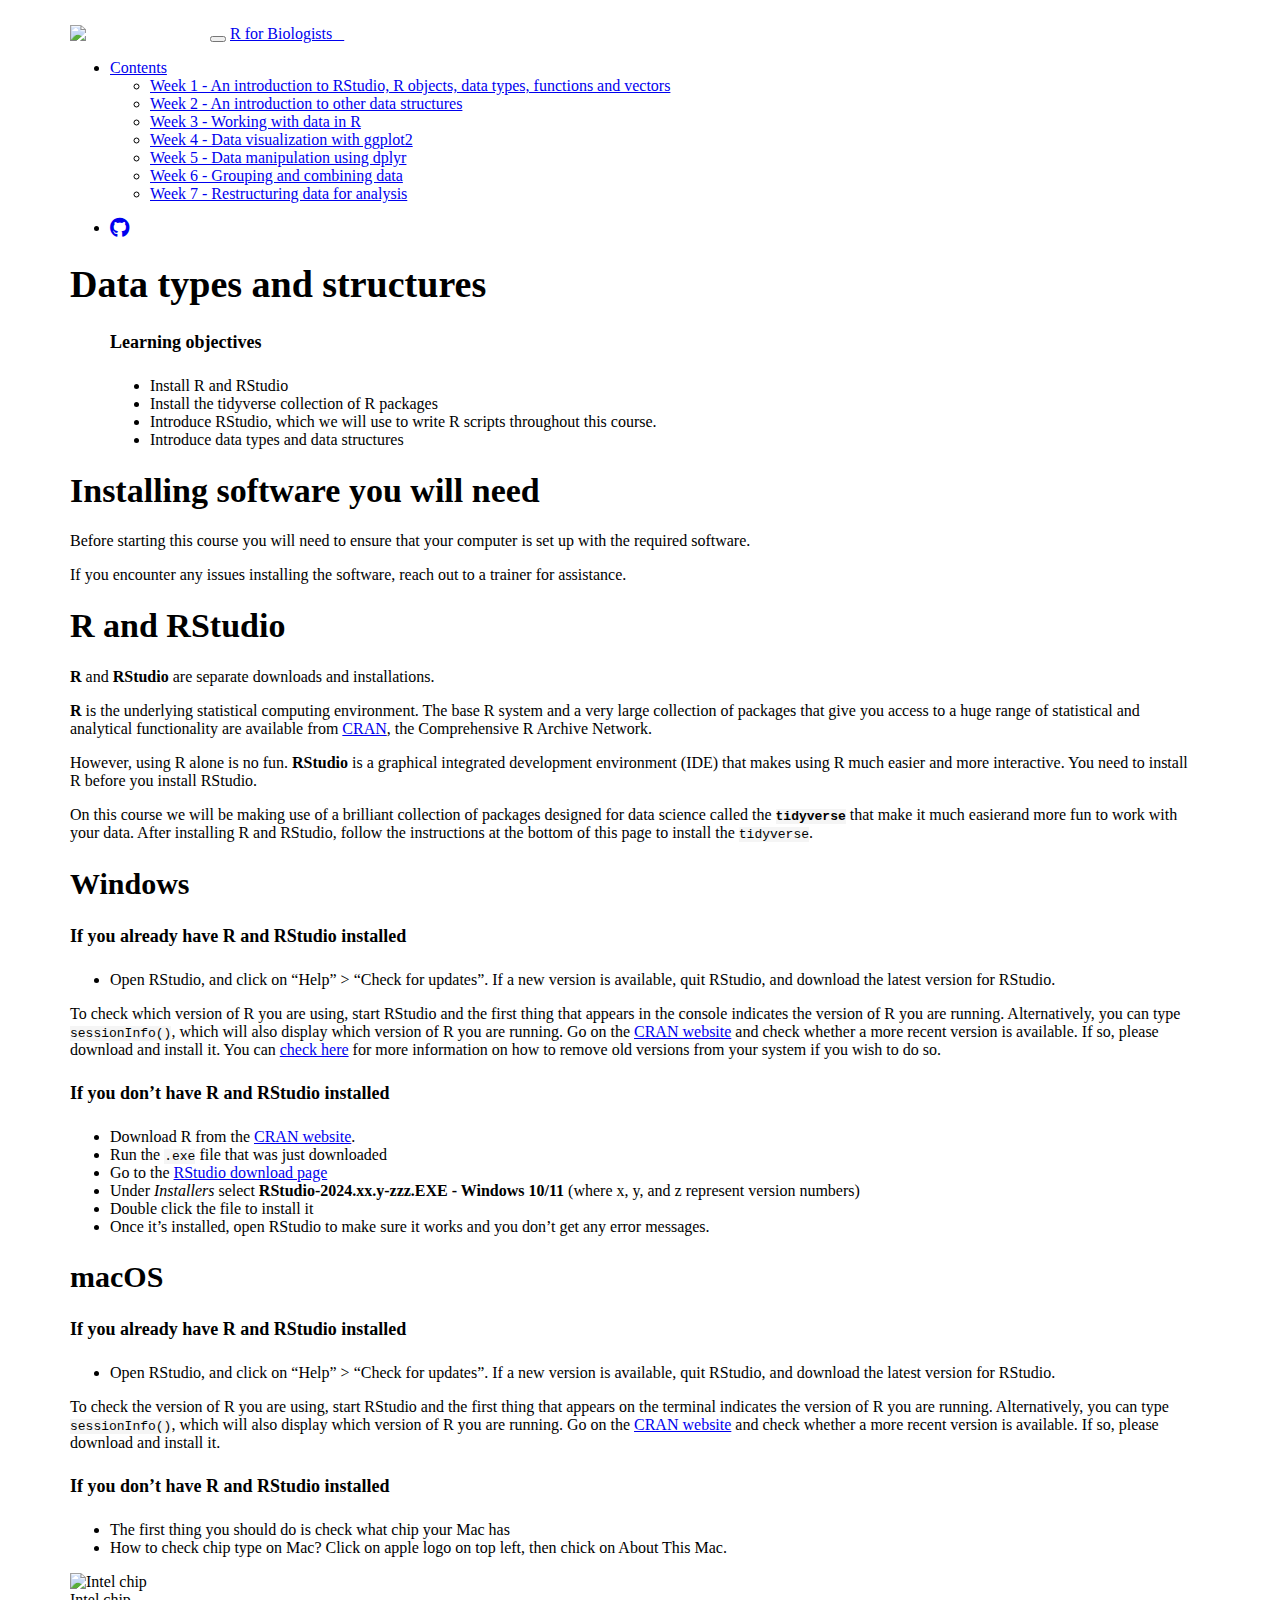
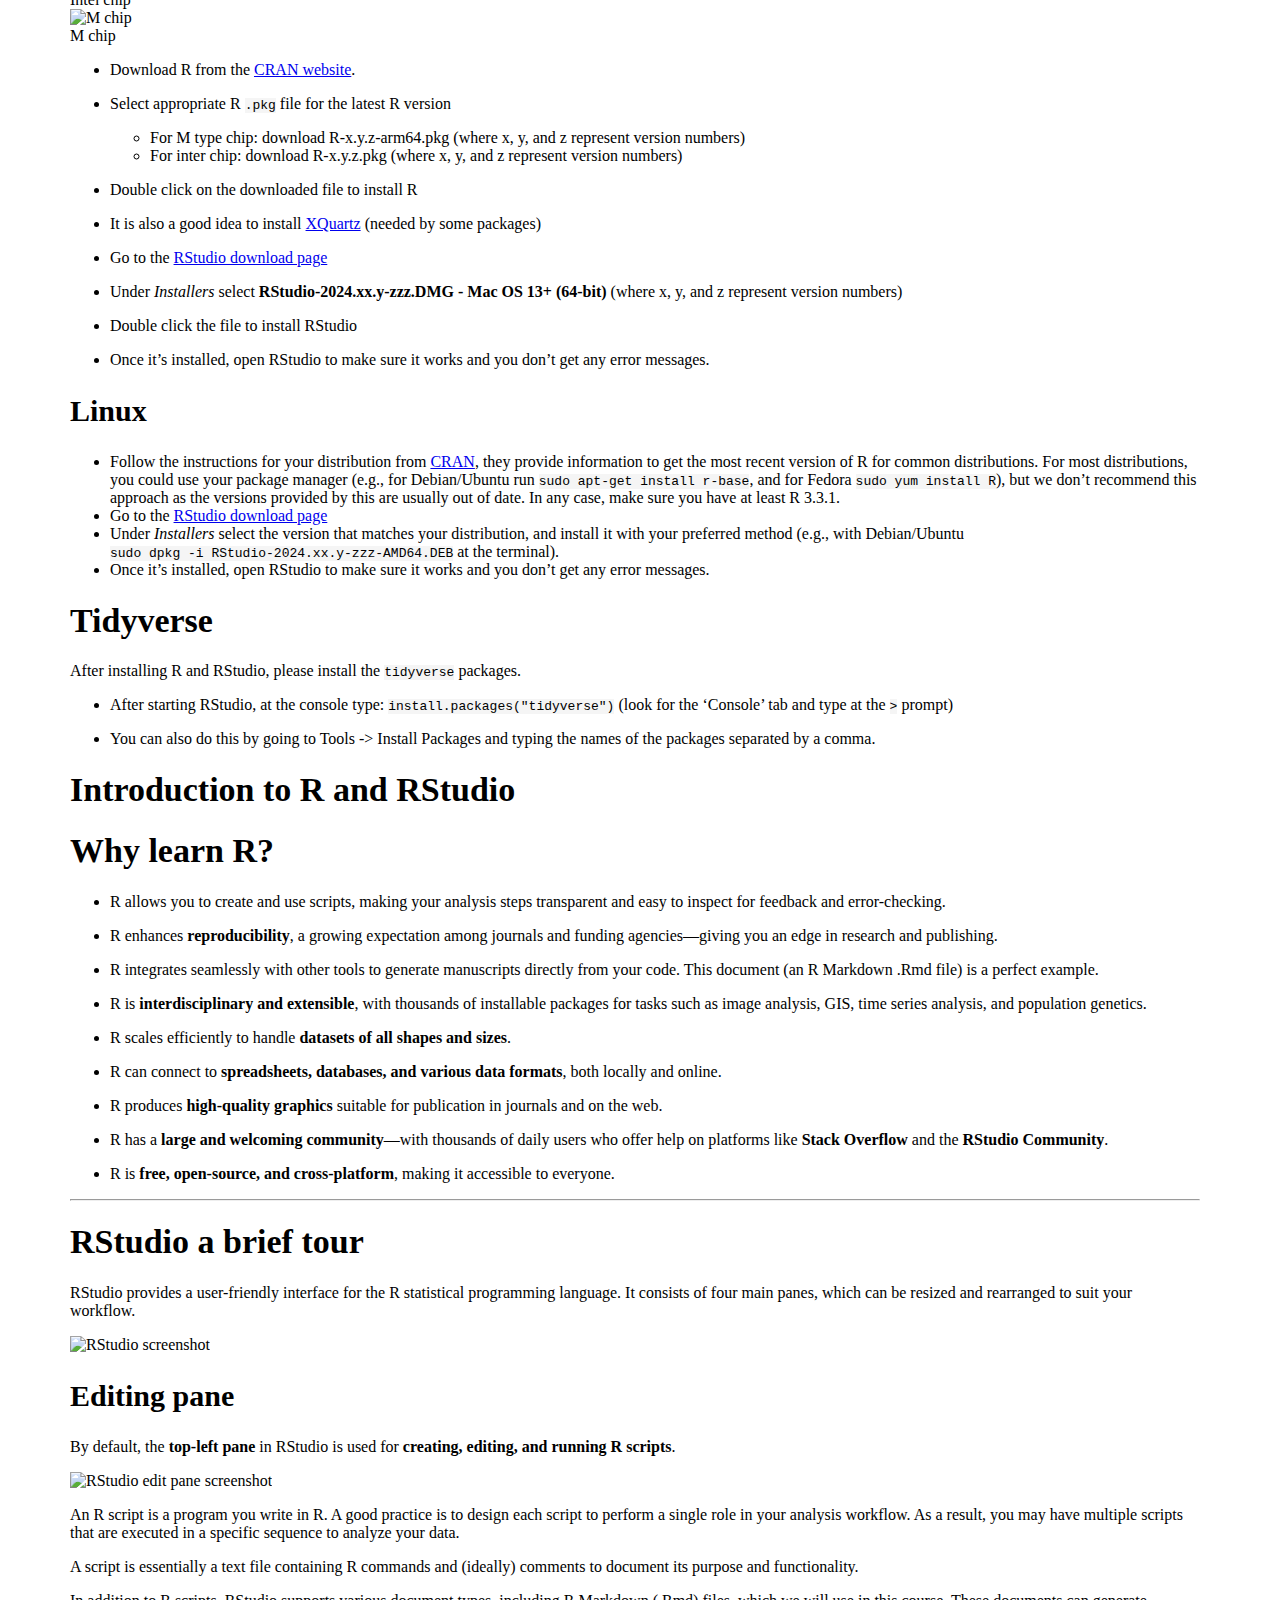
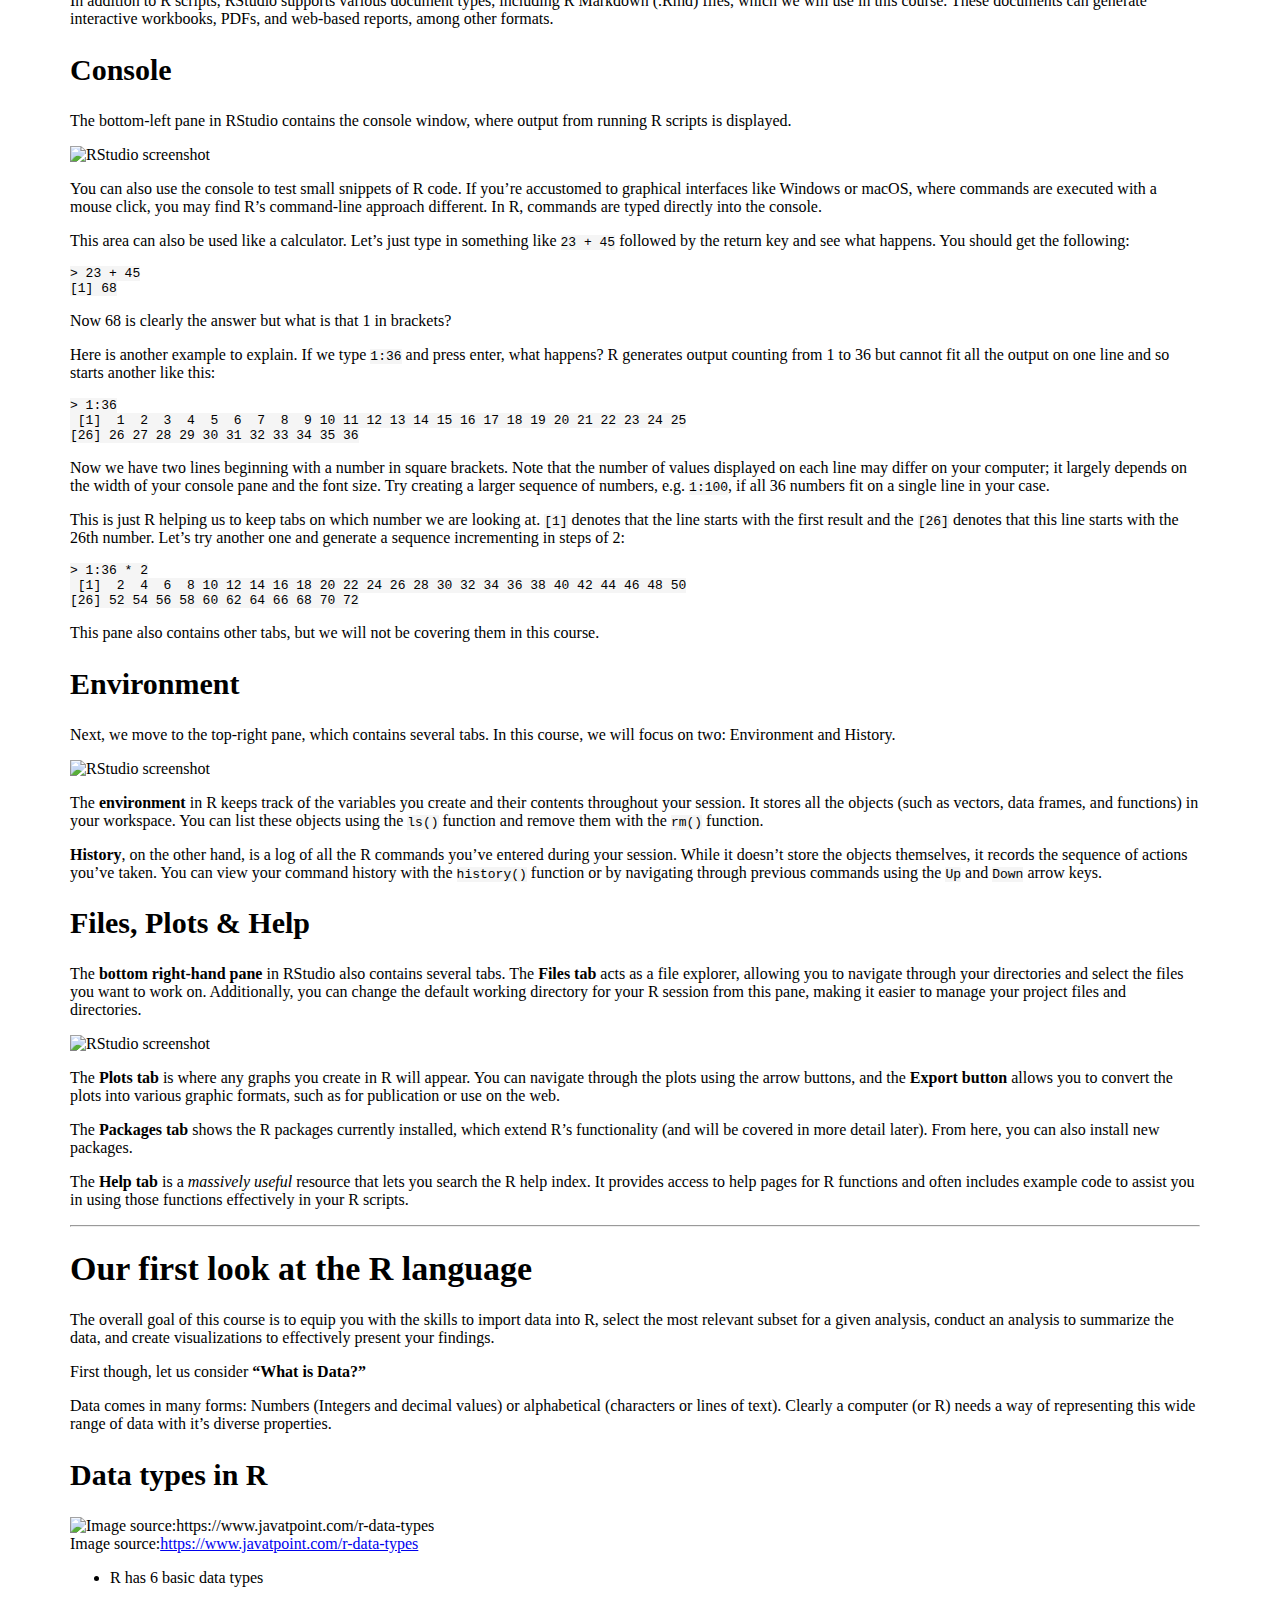
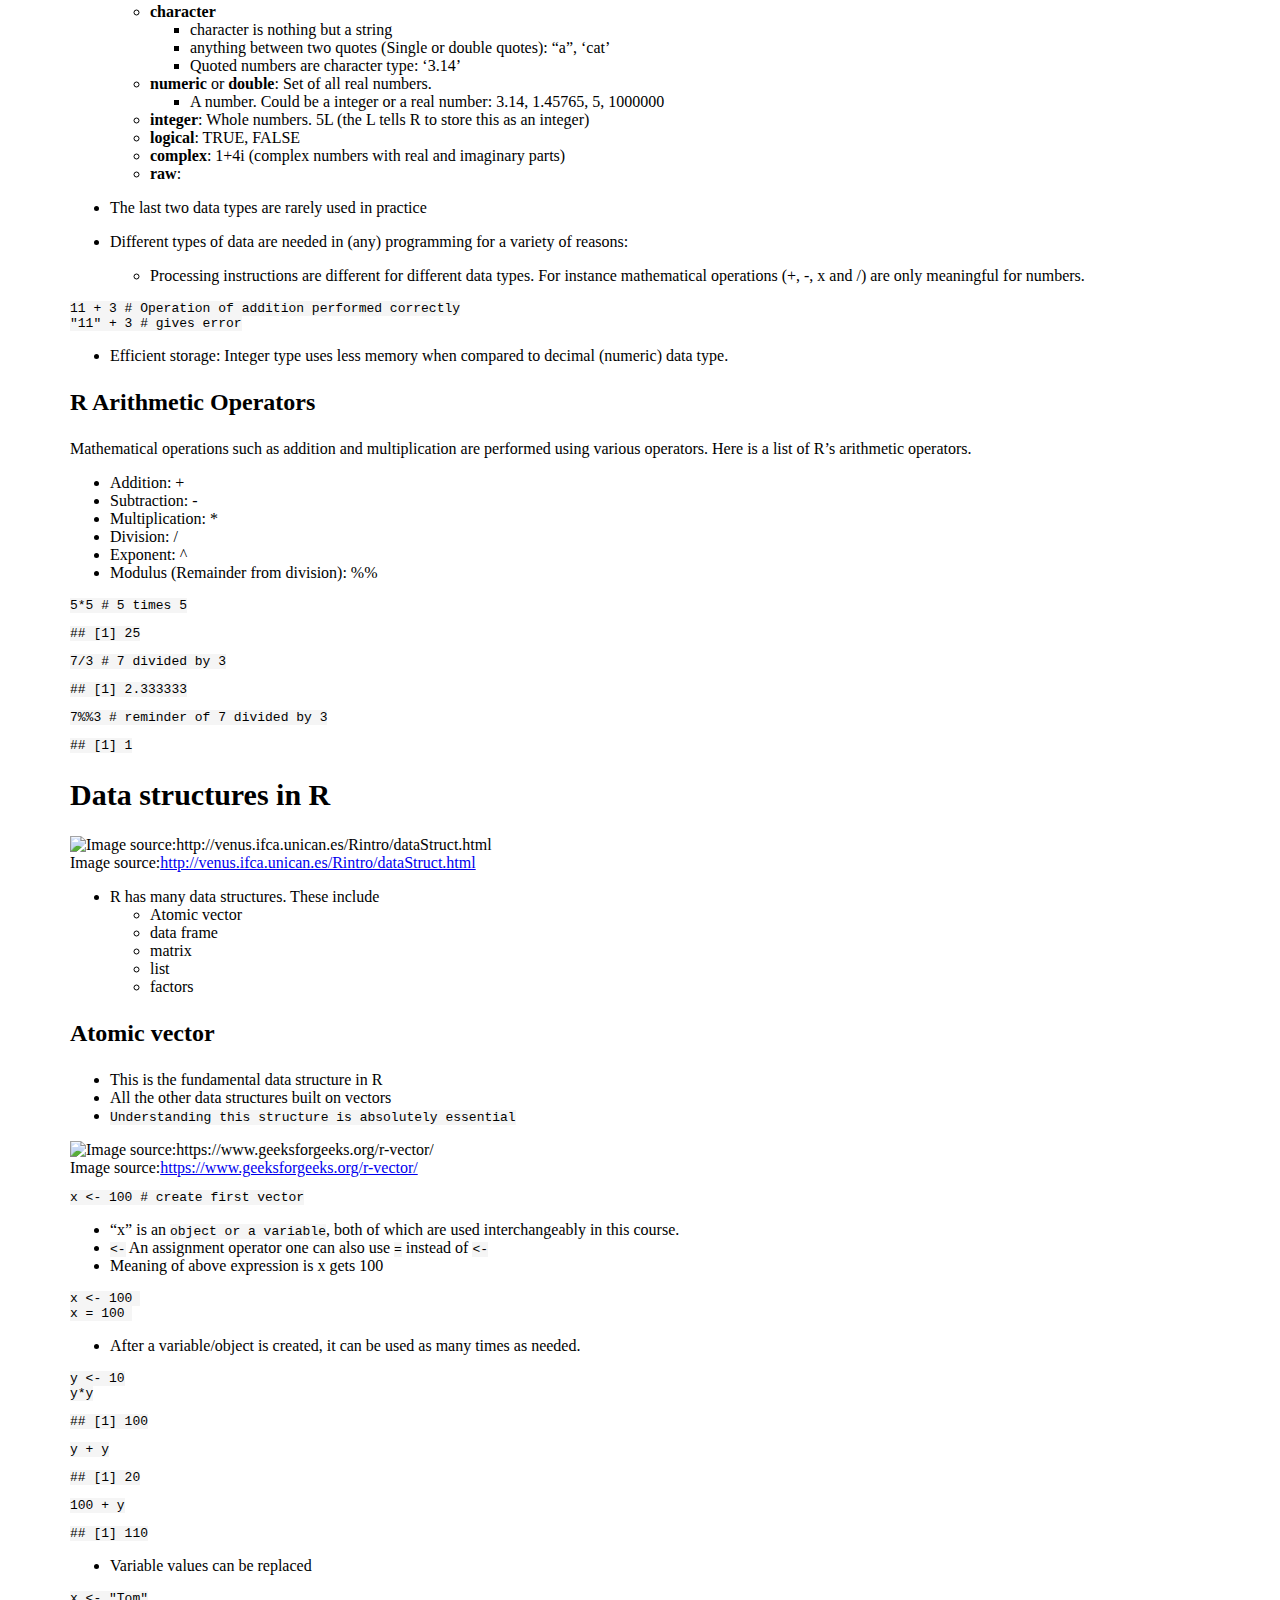
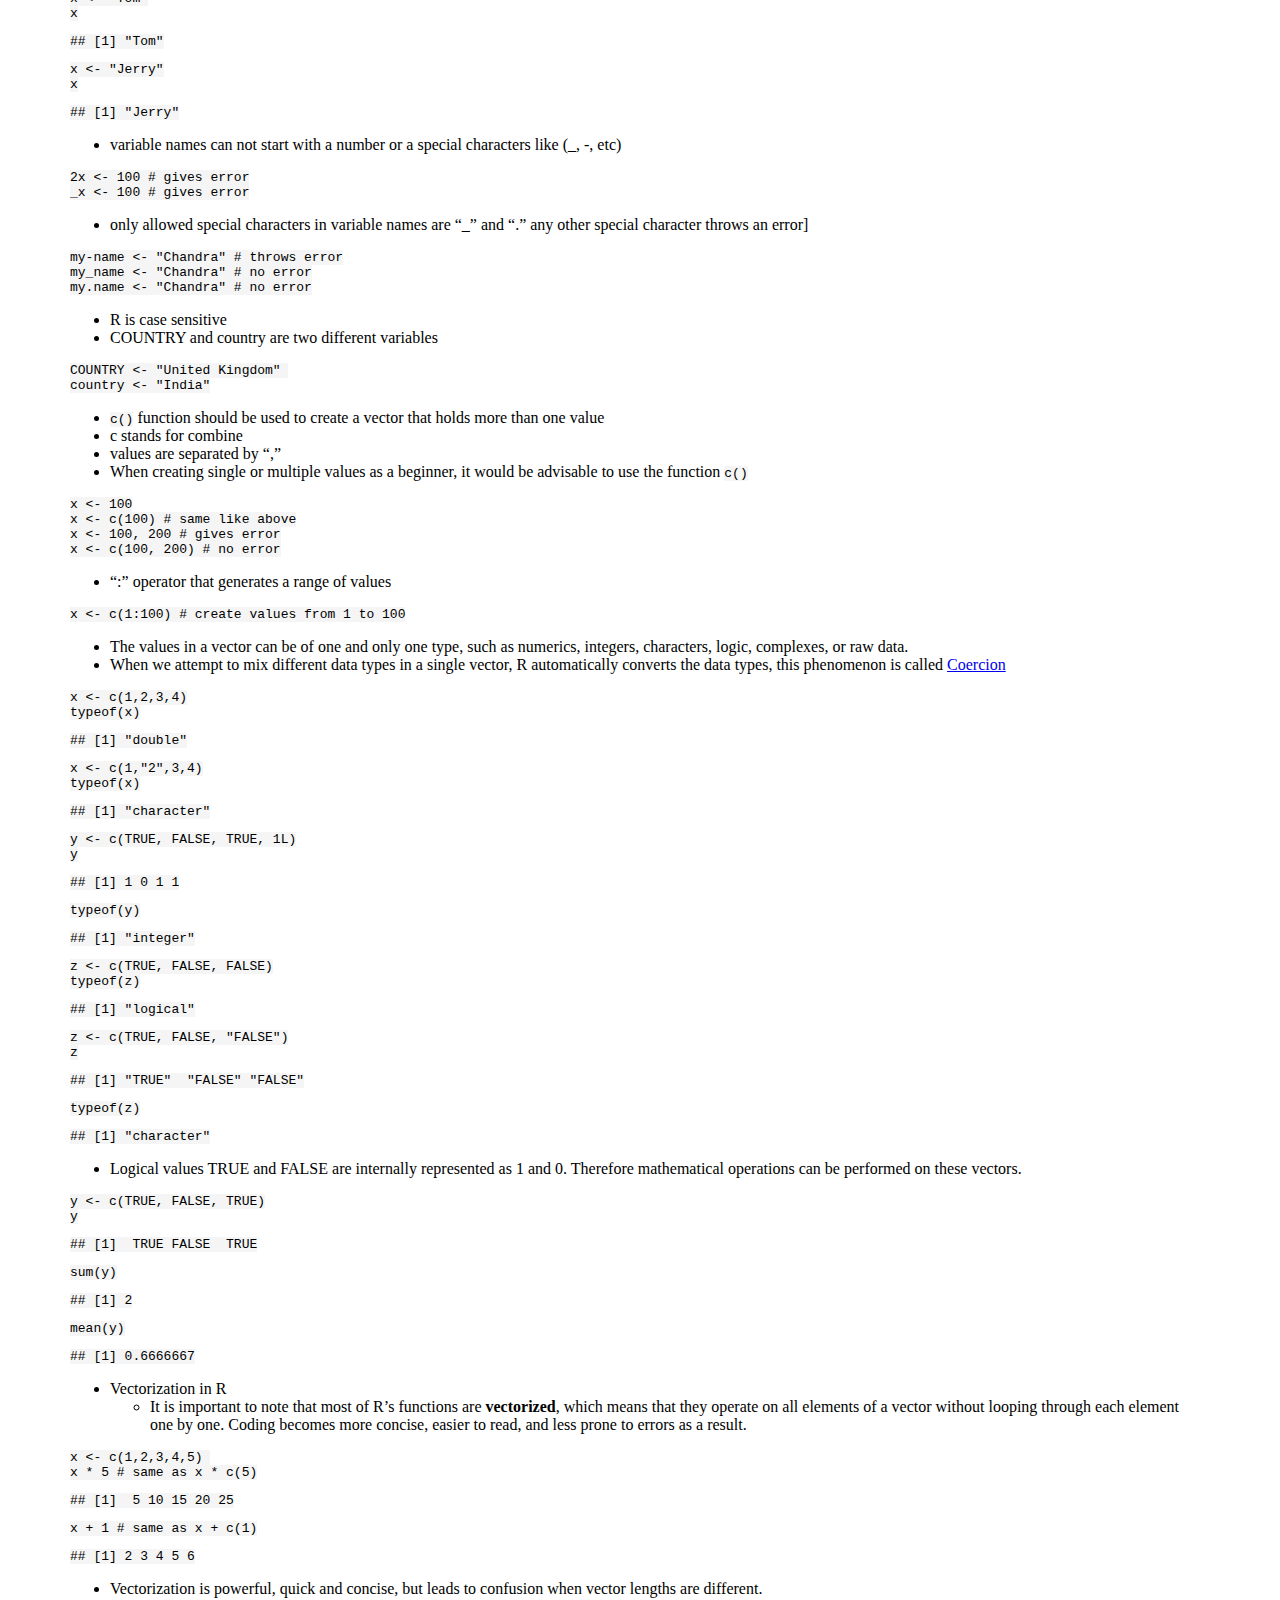
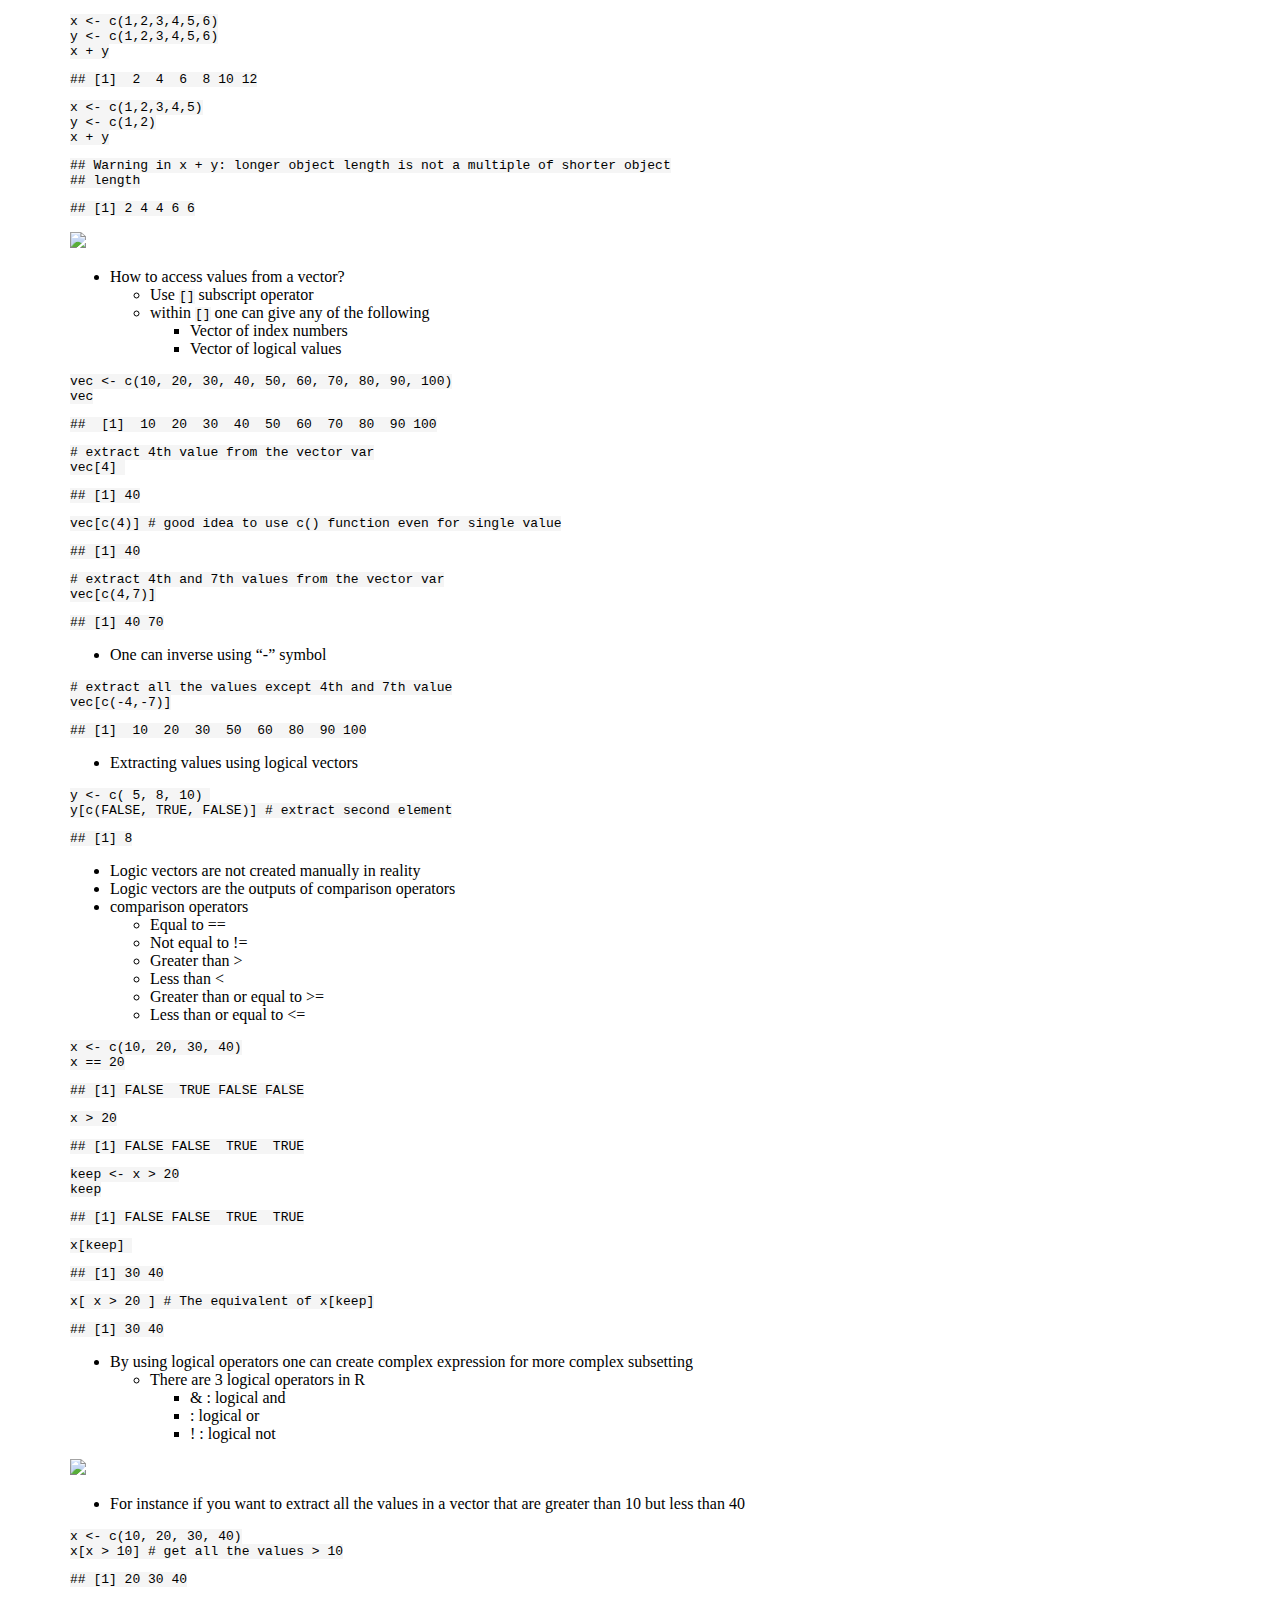
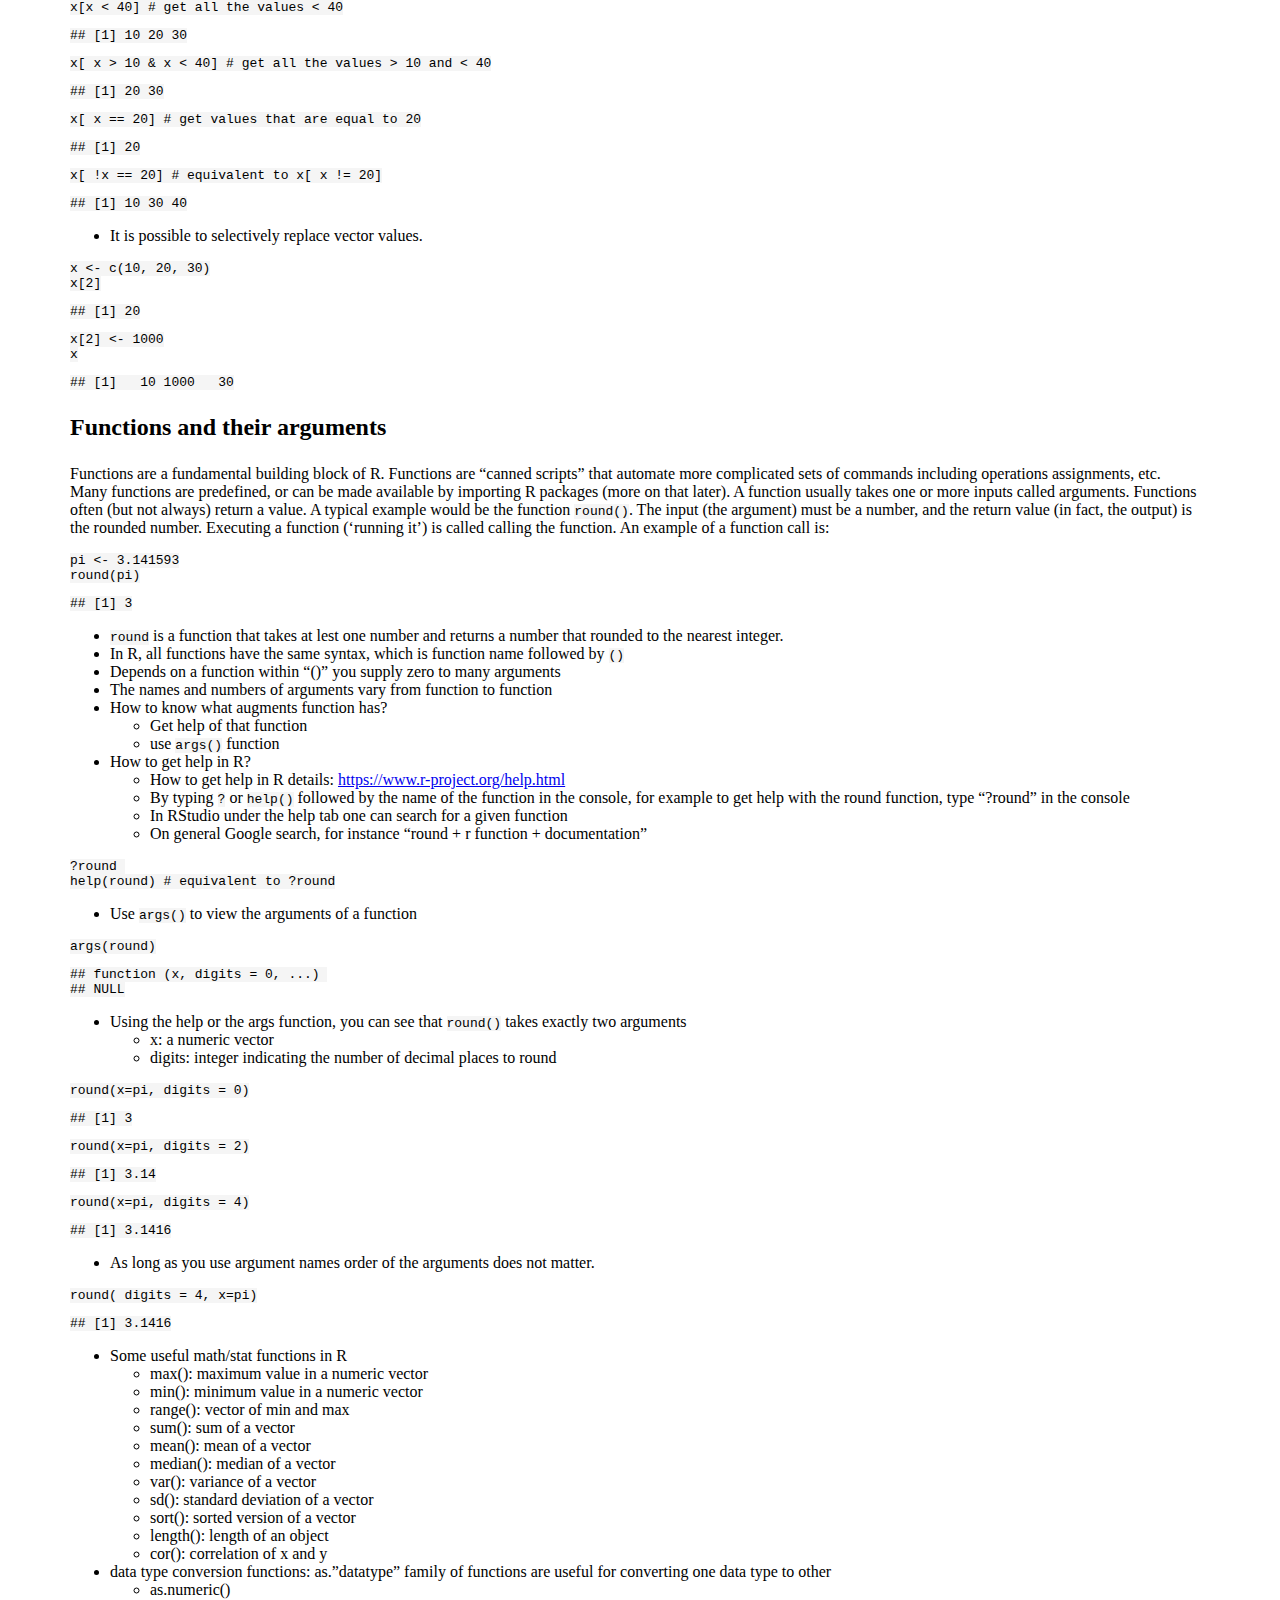
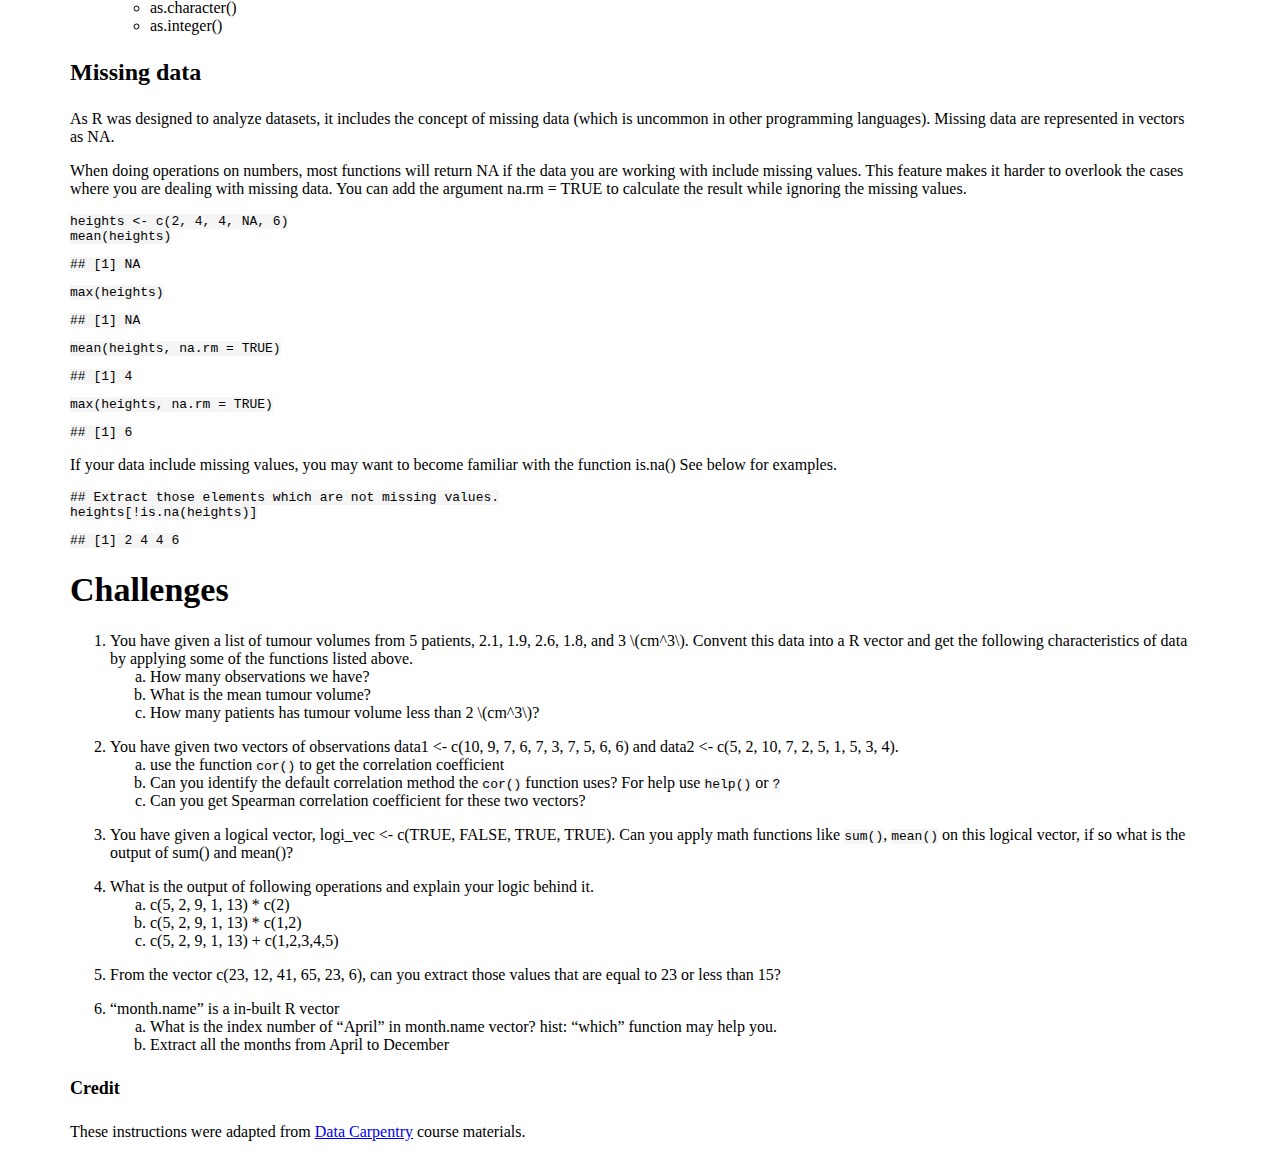
==== commit 102a6b70: "Updated week1 material" ====
--- a/docs/week1.html
+++ b/docs/week1.html
@@ -1163,21 +1163,38 @@
 class="math inline">\(cm^3\)</span>?</li>
 </ol></li>
 </ol>
-<details>
-<summary>
-Answer
-</summary>
-<pre class="r"><code># Challenge 1 a: How many observations we have?
-tumour_vol &lt;- c(2.1, 1.9, 2.6, 1.8,3)
-length(tumour_vol)</code></pre>
-<pre><code>## [1] 5</code></pre>
-<pre class="r"><code># Challenge 1 b:  What is the mean tumour volume?
-mean(tumour_vol)</code></pre>
-<pre><code>## [1] 2.28</code></pre>
-<pre class="r"><code># Challenge 1 c: How many patients has tumour volume less than 2
-sum(c(2.1, 1.9, 2.6, 1.8,3) &lt; 2)</code></pre>
-<pre><code>## [1] 2</code></pre>
-</details>
+<!-- 
+<details><summary>Answer</summary>
+
+``` r
+# Challenge 1 a: How many observations we have?
+tumour_vol <- c(2.1, 1.9, 2.6, 1.8,3)
+length(tumour_vol)
+```
+
+```
+## [1] 5
+```
+
+``` r
+# Challenge 1 b:  What is the mean tumour volume?
+mean(tumour_vol)
+```
+
+```
+## [1] 2.28
+```
+
+``` r
+# Challenge 1 c: How many patients has tumour volume less than 2
+sum(c(2.1, 1.9, 2.6, 1.8,3) < 2)
+```
+
+```
+## [1] 2
+```
+</details> 
+-->
 </div>
 <div class="exercise">
 <ol start="2" style="list-style-type: decimal">
@@ -1193,23 +1210,34 @@
 vectors?</li>
 </ol></li>
 </ol>
-<details>
-<summary>
-Answer
-</summary>
-<pre class="r"><code># Challenge 2 a: use the function `cor()` to get the correlation coefficient
-data1 &lt;- c(10, 9, 7, 6, 7, 3, 7, 5, 6, 6)
-data2 &lt;- c(5, 2, 10, 7, 2, 5, 1, 5, 3, 4)
-cor(x=data1, y=data2)</code></pre>
-<pre><code>## [1] -0.1572206</code></pre>
-<pre class="r"><code># Challenge 2 b: Can you identify the default correlation method the `cor()` function uses?
+<!-- 
+<details><summary>Answer</summary>
+
+``` r
+# Challenge 2 a: use the function `cor()` to get the correlation coefficient
+data1 <- c(10, 9, 7, 6, 7, 3, 7, 5, 6, 6)
+data2 <- c(5, 2, 10, 7, 2, 5, 1, 5, 3, 4)
+cor(x=data1, y=data2)
+```
+
+```
+## [1] -0.1572206
+```
+
+``` r
+# Challenge 2 b: Can you identify the default correlation method the `cor()` function uses?
 ?cor
-# According to the help in the &#39;cor&#39; file, if no method is specified by default the function will use the &#39;pearson&#39; method.
+# According to the help in the 'cor' file, if no method is specified by default the function will use the 'pearson' method.
 
 # Challenge 2 c: Can you get Spearman correlation coefficient for these two vectors?
-cor(x=data1, y=data2, method = &quot;spearman&quot;)</code></pre>
-<pre><code>## [1] -0.2839244</code></pre>
+cor(x=data1, y=data2, method = "spearman")
+```
+
+```
+## [1] -0.2839244
+```
 </details>
+--->
 </div>
 <div class="exercise">
 <ol start="3" style="list-style-type: decimal">
@@ -1218,18 +1246,29 @@
 <code>mean()</code> on this logical vector, if so what is the output of
 sum() and mean()?</li>
 </ol>
-<details>
-<summary>
-Answer
-</summary>
-<pre class="r"><code># Challenge 3: 
-logi_vec &lt;- c(TRUE, FALSE, TRUE, TRUE)
+<!-- 
+<details><summary>Answer</summary>
+
+``` r
+# Challenge 3: 
+logi_vec <- c(TRUE, FALSE, TRUE, TRUE)
 # Mathematical functions can be applied to logical vectors. Internally, the logical values TURE and FALSE are represented as 1 and 0, respectively.
-sum(logi_vec)</code></pre>
-<pre><code>## [1] 3</code></pre>
-<pre class="r"><code>mean(logi_vec)</code></pre>
-<pre><code>## [1] 0.75</code></pre>
+sum(logi_vec)
+```
+
+```
+## [1] 3
+```
+
+``` r
+mean(logi_vec)
+```
+
+```
+## [1] 0.75
+```
 </details>
+--->
 </div>
 <div class="exercise">
 <ol start="4" style="list-style-type: decimal">
@@ -1241,41 +1280,69 @@
 <li>c(5, 2, 9, 1, 13) + c(1,2,3,4,5)</li>
 </ol></li>
 </ol>
-<details>
-<summary>
-Answer
-</summary>
-<pre class="r"><code># Challenge 4 a: c(5, 2, 9, 1, 13) * c(2)
-c(5, 2, 9, 1, 13) * c(2)</code></pre>
-<pre><code>## [1] 10  4 18  2 26</code></pre>
-<pre class="r"><code># Since the shorter vector has only one value, every value of the longer vector is multiplied by the value of the shorter vector.
+<!-- 
+<details><summary>Answer</summary>
+
+``` r
+# Challenge 4 a: c(5, 2, 9, 1, 13) * c(2)
+c(5, 2, 9, 1, 13) * c(2)
+```
+
+```
+## [1] 10  4 18  2 26
+```
+
+``` r
+# Since the shorter vector has only one value, every value of the longer vector is multiplied by the value of the shorter vector.
 
 # Challenge 4 b: c(5, 2, 9, 1, 13) * c(1,2)
-c(5, 2, 9, 1, 13) * c(1,2) </code></pre>
-<pre><code>## Warning in c(5, 2, 9, 1, 13) * c(1, 2): longer object length is not a multiple
-## of shorter object length</code></pre>
-<pre><code>## [1]  5  4  9  2 13</code></pre>
-<pre class="r"><code># Since the shorter vector has only two values, these two values are sequentially recycled to multiply the longer vector&#39;s values.
+c(5, 2, 9, 1, 13) * c(1,2) 
+```
+
+```
+## Warning in c(5, 2, 9, 1, 13) * c(1, 2): longer object length is not a multiple
+## of shorter object length
+```
+
+```
+## [1]  5  4  9  2 13
+```
+
+``` r
+# Since the shorter vector has only two values, these two values are sequentially recycled to multiply the longer vector's values.
 
 # Challenge 4 c: c(5, 2, 9, 1, 13) + c(1,2,3,4,5)
-c(5, 2, 9, 1, 13) + c(1,2,3,4,5)</code></pre>
-<pre><code>## [1]  6  4 12  5 18</code></pre>
-<pre class="r"><code># Due to the fact that both vectors have the same length, values are sequentially added together</code></pre>
+c(5, 2, 9, 1, 13) + c(1,2,3,4,5)
+```
+
+```
+## [1]  6  4 12  5 18
+```
+
+``` r
+# Due to the fact that both vectors have the same length, values are sequentially added together
+```
 </details>
+--->
 </div>
 <div class="exercise">
 <ol start="5" style="list-style-type: decimal">
 <li>From the vector c(23, 12, 41, 65, 23, 6), can you extract those
 values that are equal to 23 or less than 15?</li>
 </ol>
-<details>
-<summary>
-Answer
-</summary>
-<pre class="r"><code>vec &lt;- c(23, 12, 41, 65, 23, 6)
-vec[ vec == 23 | vec &lt; 15]</code></pre>
-<pre><code>## [1] 23 12 23  6</code></pre>
+<!-- 
+<details><summary>Answer</summary>
+
+``` r
+vec <- c(23, 12, 41, 65, 23, 6)
+vec[ vec == 23 | vec < 15]
+```
+
+```
+## [1] 23 12 23  6
+```
 </details>
+--->
 </div>
 <div class="exercise">
 <ol start="6" style="list-style-type: decimal">
@@ -1286,18 +1353,29 @@
 <li>Extract all the months from April to December</li>
 </ol></li>
 </ol>
-<details>
-<summary>
-Answer
-</summary>
-<pre class="r"><code># Challenge 6 a: What is the index number of &quot;April&quot; in month.name vector? hist: &quot;which&quot; function may help you.
-which(month.name == &quot;April&quot;)</code></pre>
-<pre><code>## [1] 4</code></pre>
-<pre class="r"><code># Challenge 6 b:Extract all the months from April to December
-month.name[which(month.name == &quot;April&quot;):length(month.name)]</code></pre>
-<pre><code>## [1] &quot;April&quot;     &quot;May&quot;       &quot;June&quot;      &quot;July&quot;      &quot;August&quot;    &quot;September&quot;
-## [7] &quot;October&quot;   &quot;November&quot;  &quot;December&quot;</code></pre>
+<!-- 
+<details><summary>Answer</summary>
+
+``` r
+# Challenge 6 a: What is the index number of "April" in month.name vector? hist: "which" function may help you.
+which(month.name == "April")
+```
+
+```
+## [1] 4
+```
+
+``` r
+# Challenge 6 b:Extract all the months from April to December
+month.name[which(month.name == "April"):length(month.name)]
+```
+
+```
+## [1] "April"     "May"       "June"      "July"      "August"    "September"
+## [7] "October"   "November"  "December"
+```
 </details>
+--->
 </div>
 <div id="credit" class="section level4">
 <h4>Credit</h4>
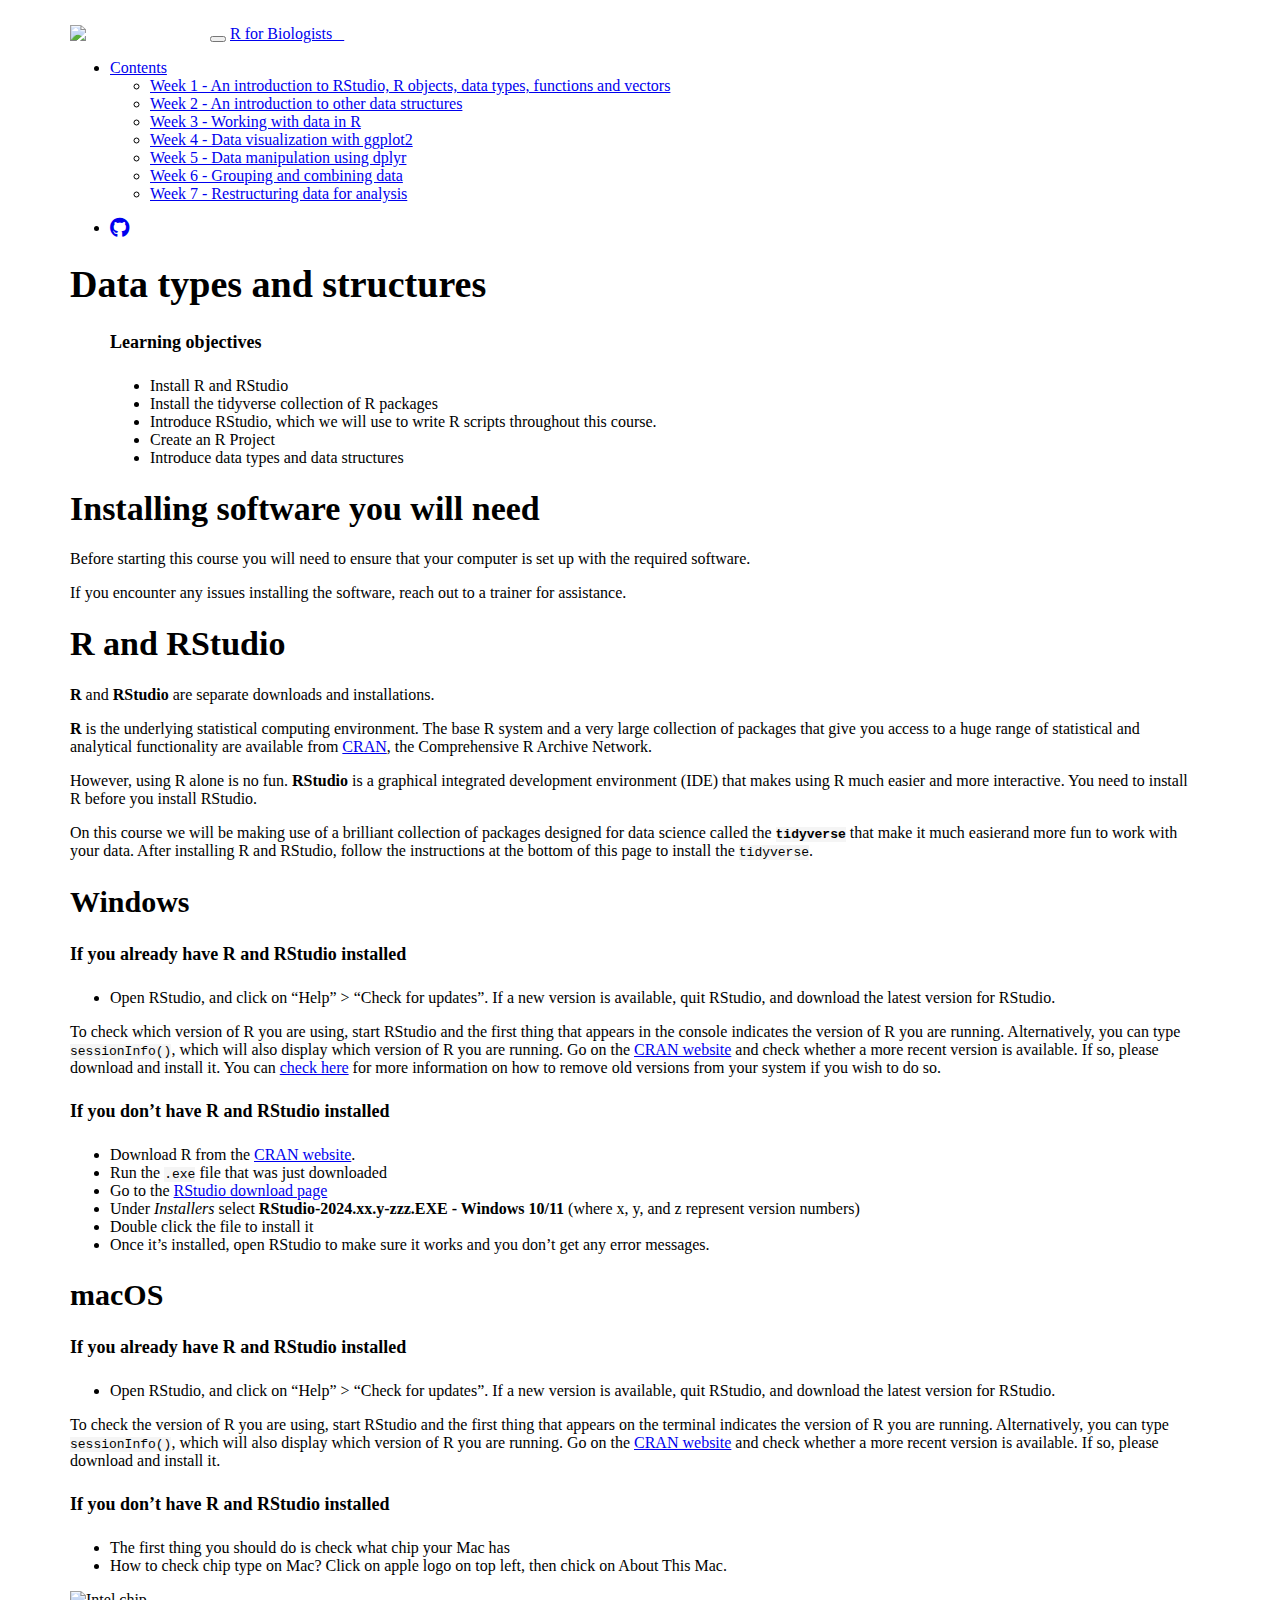
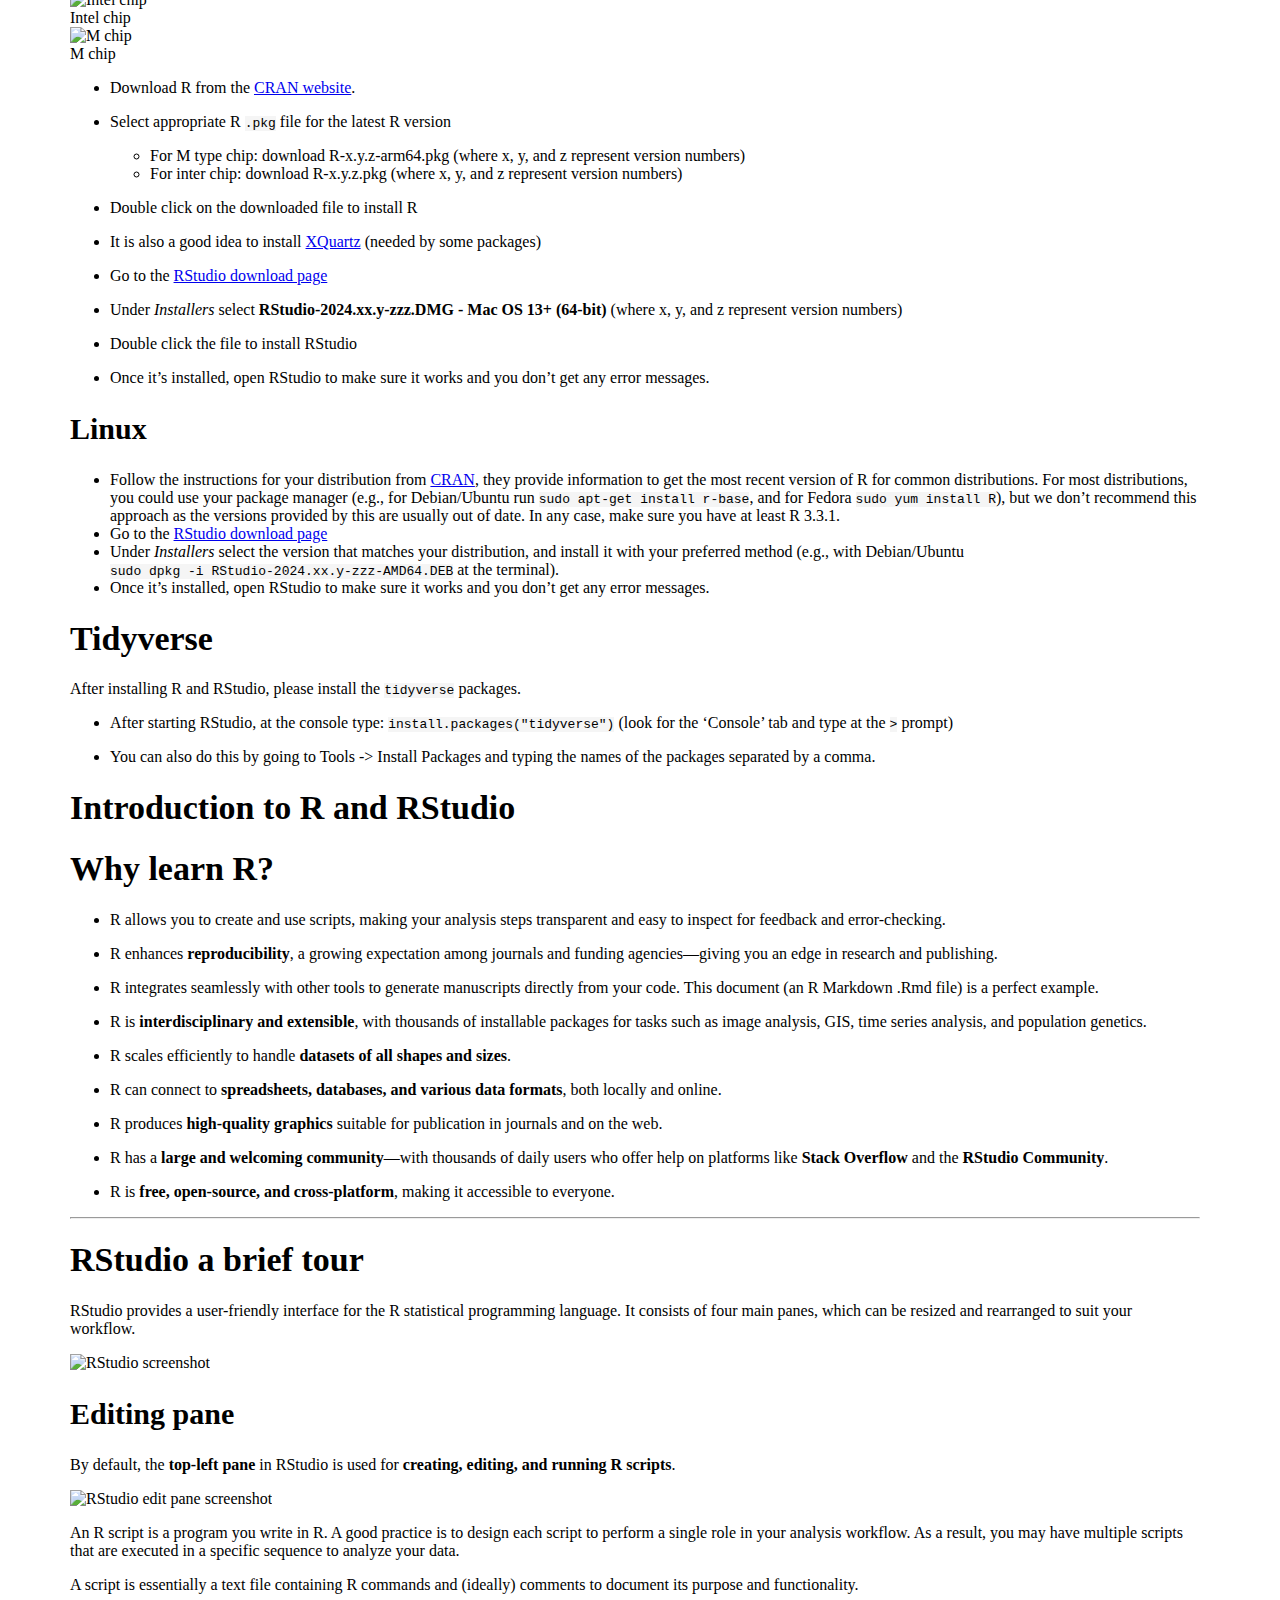
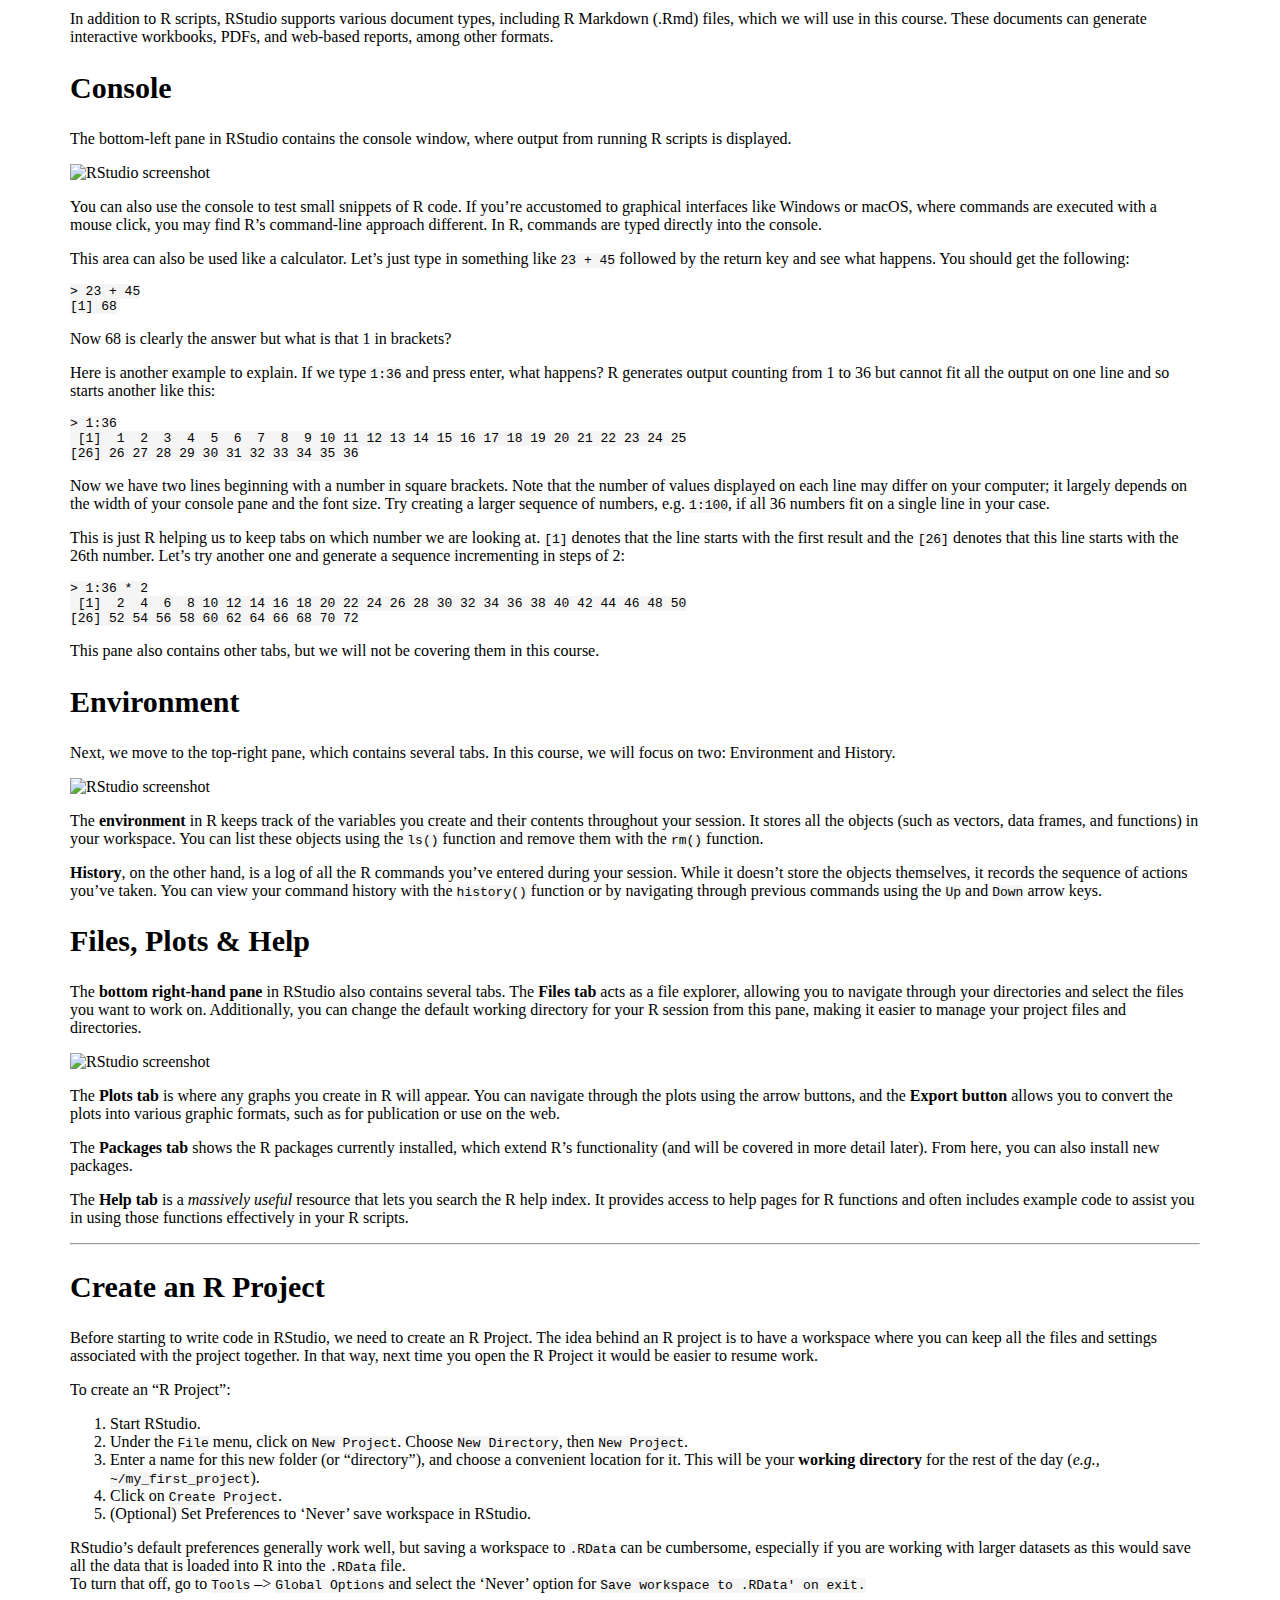
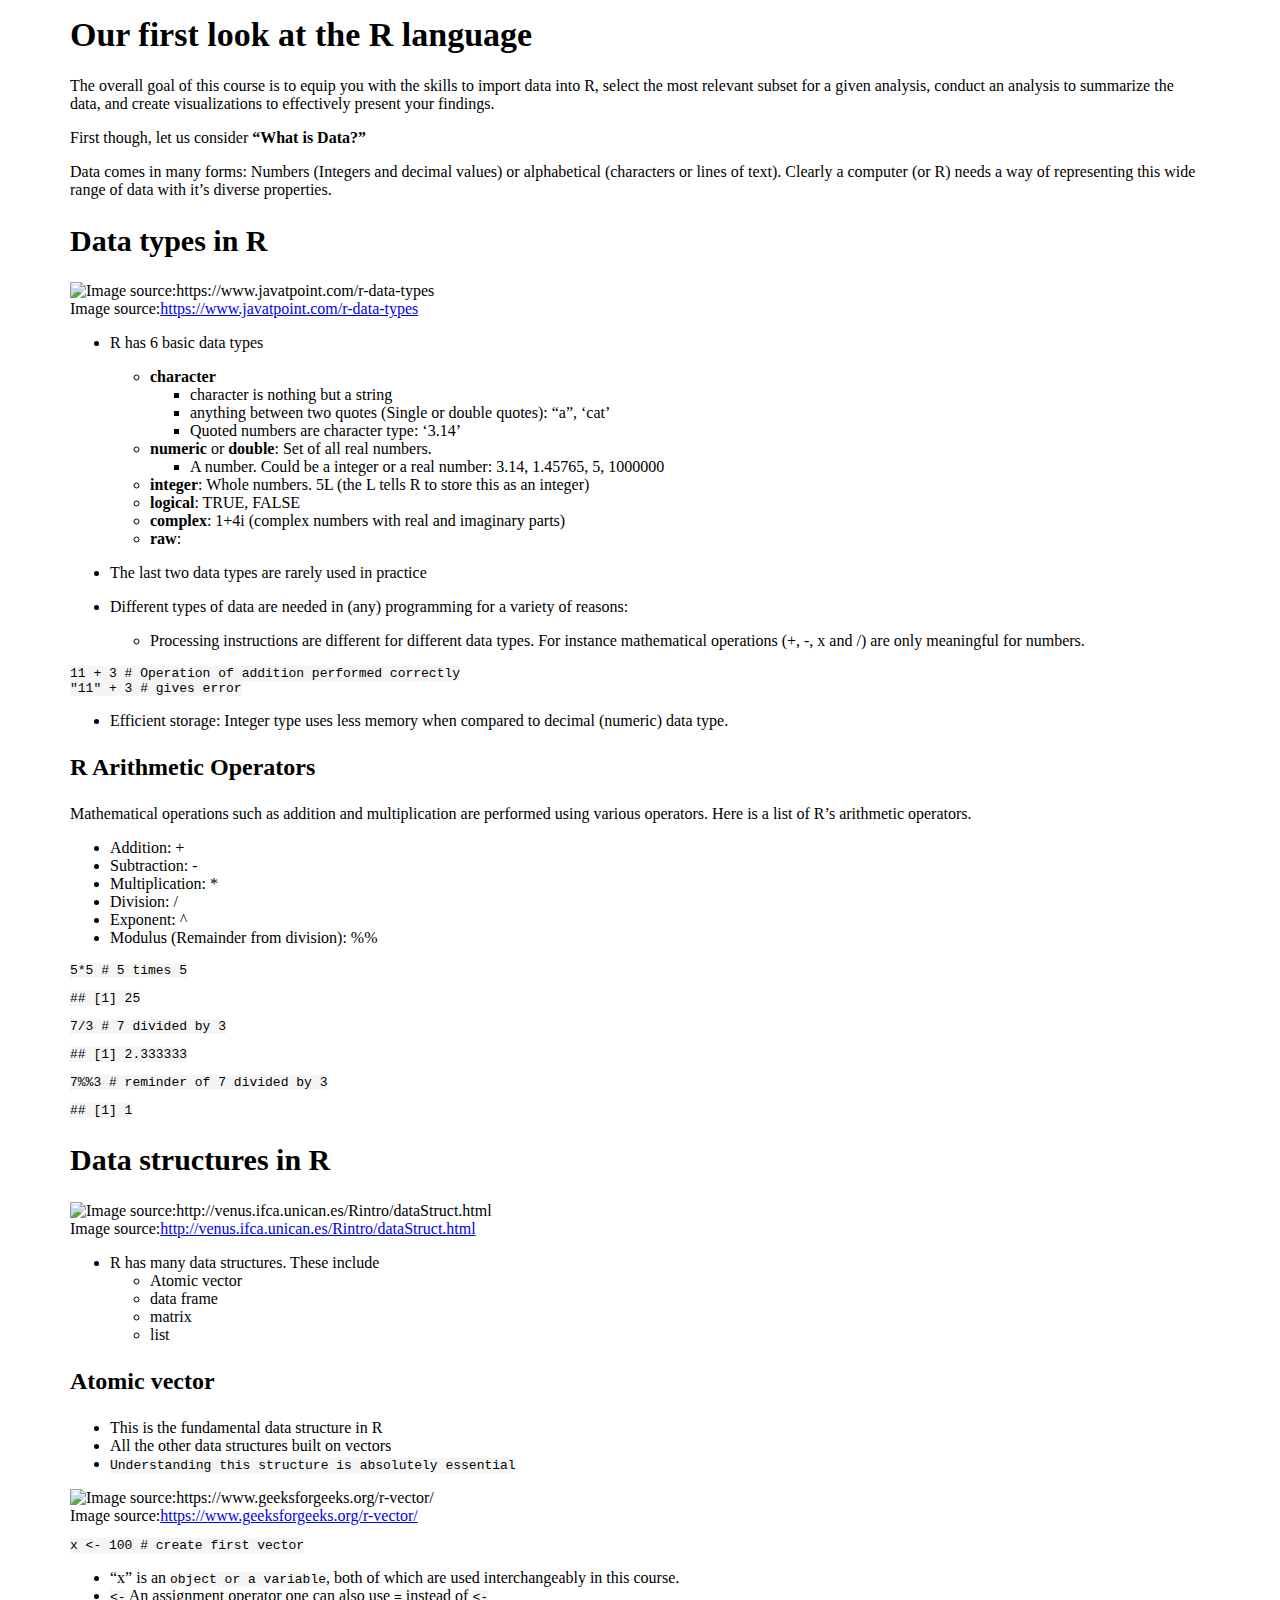
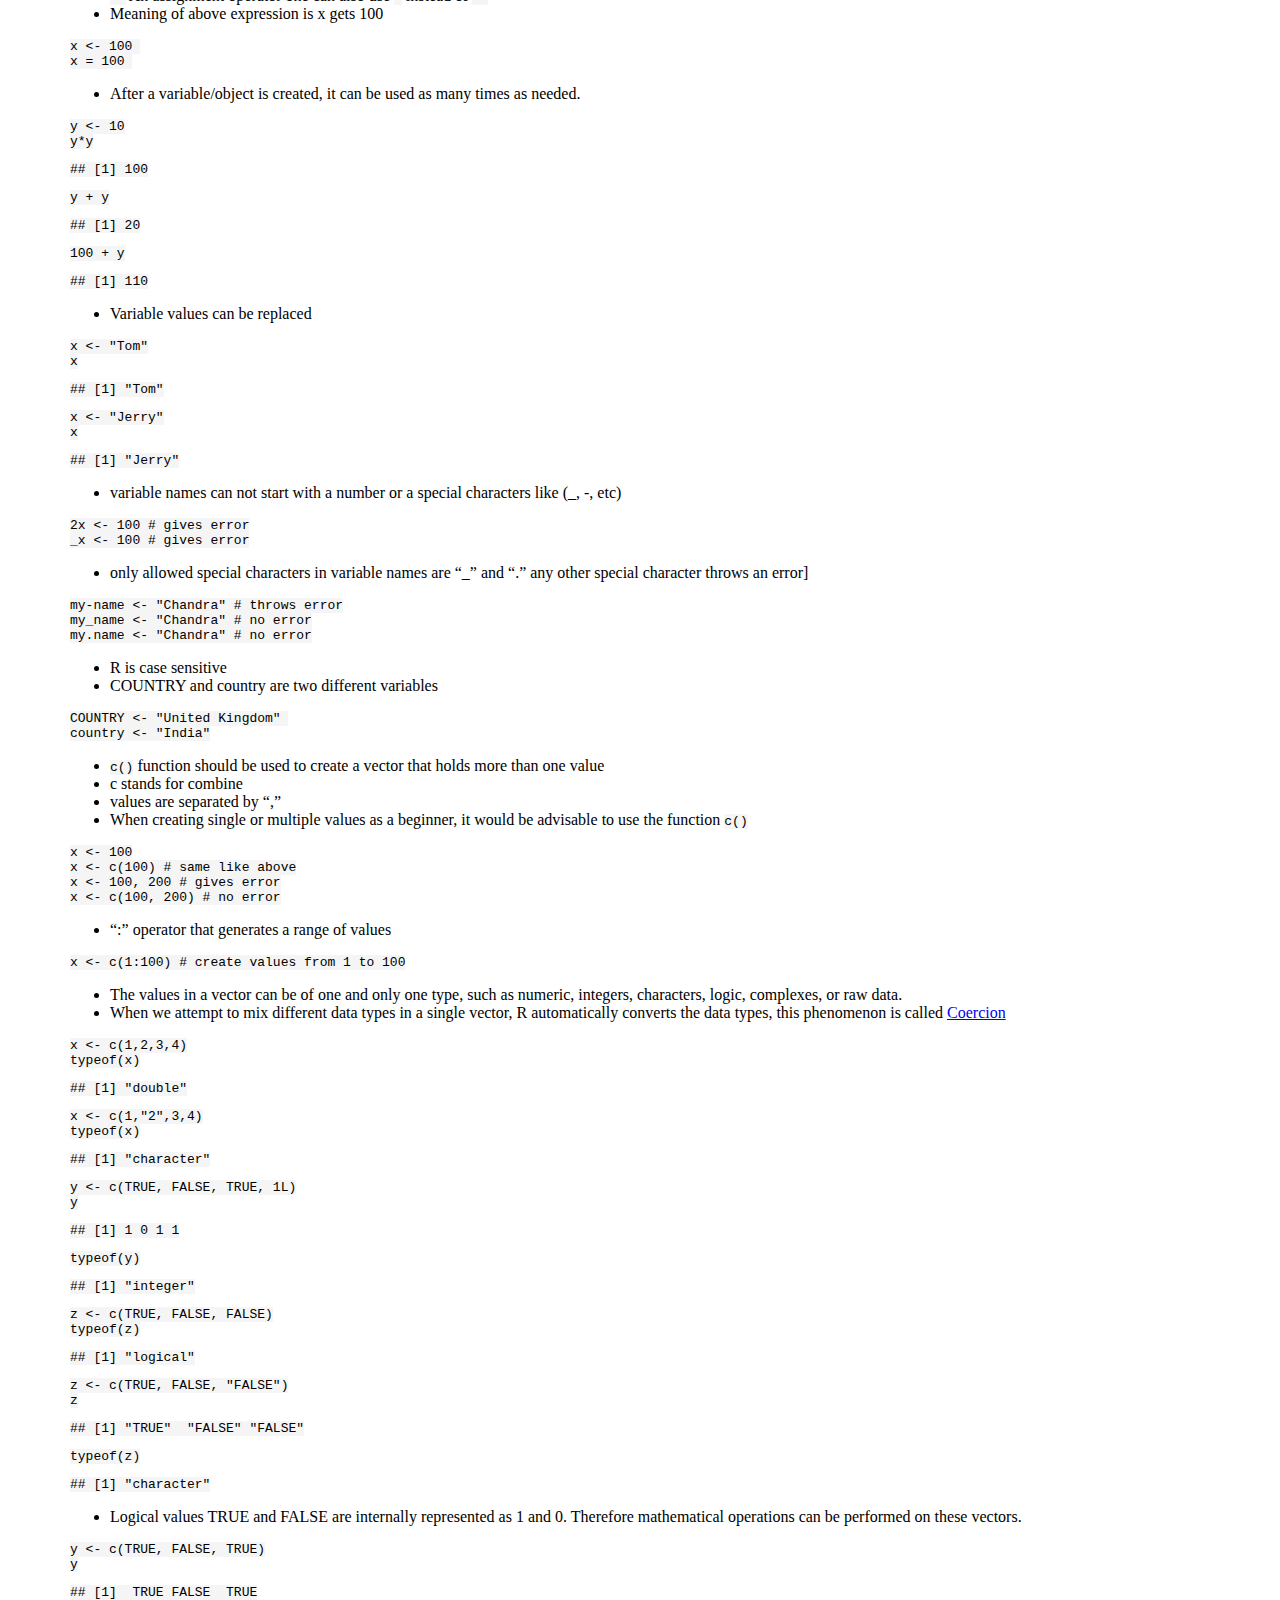
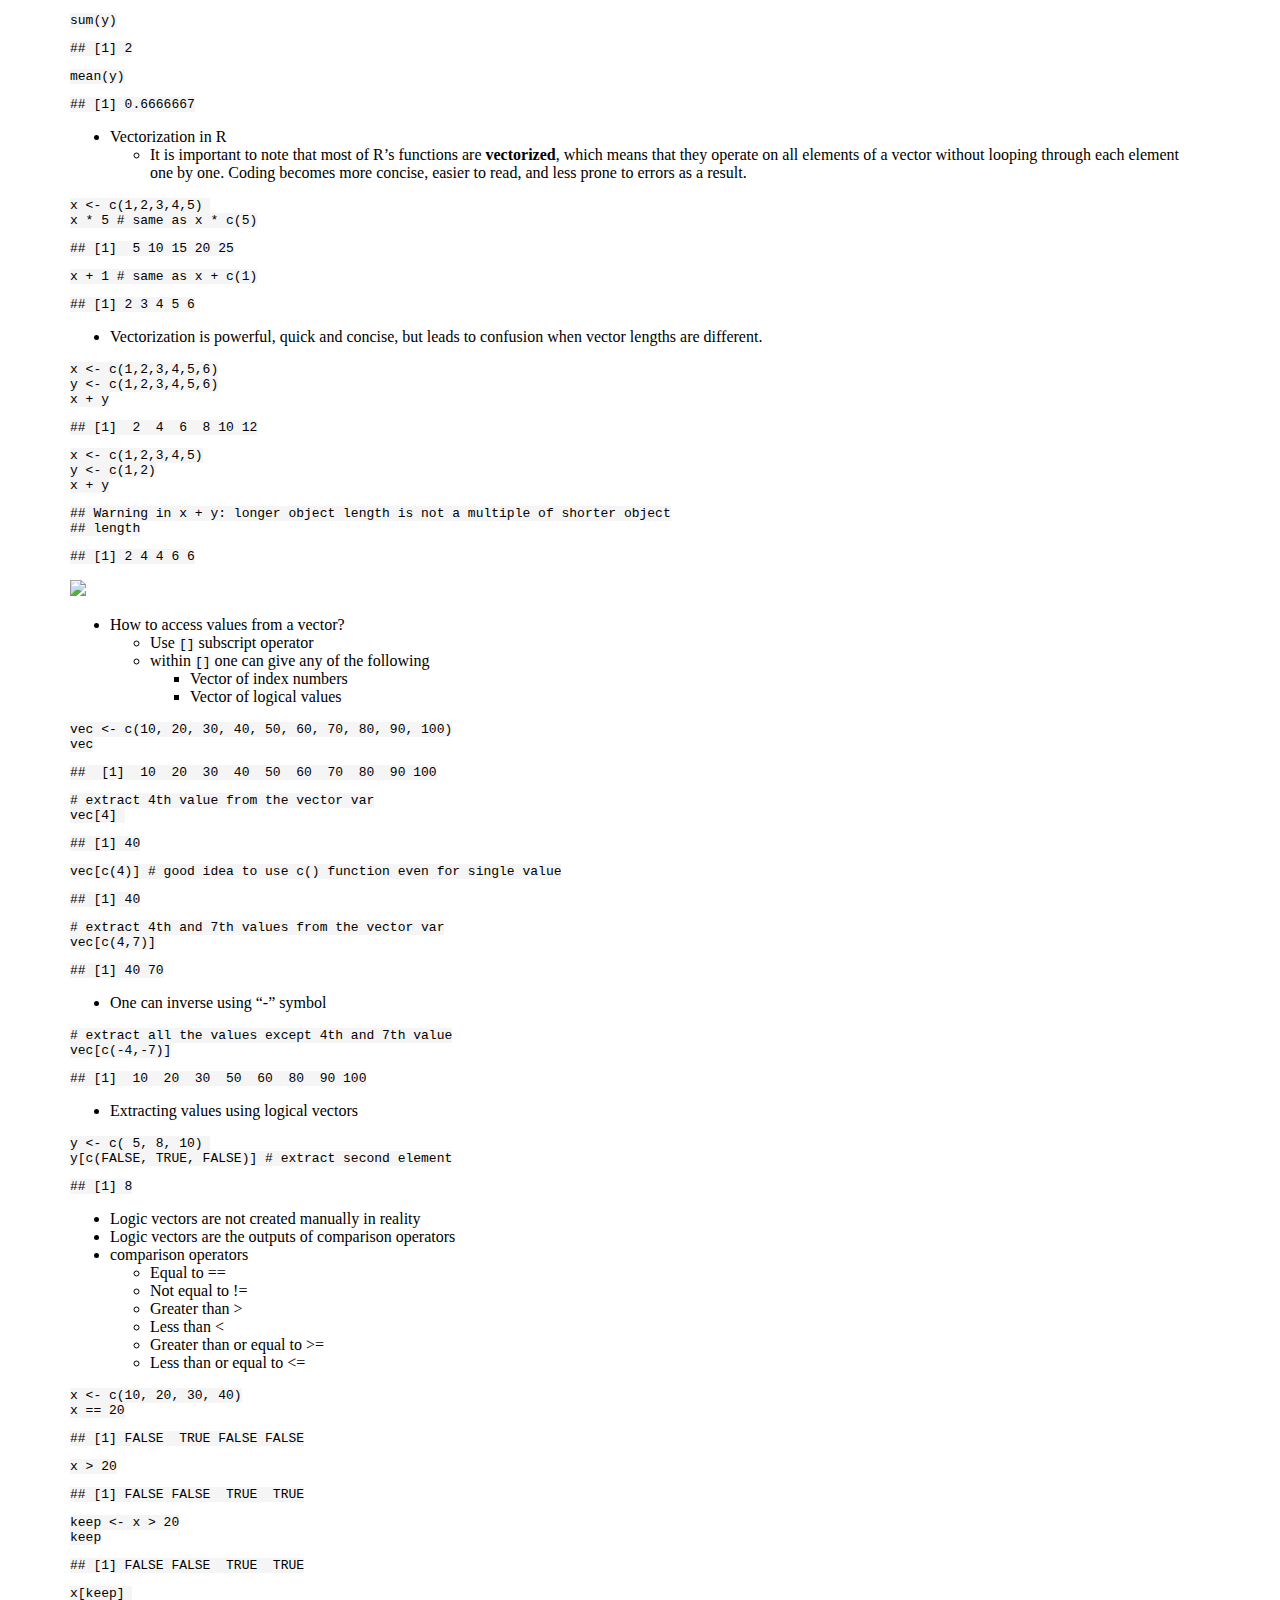
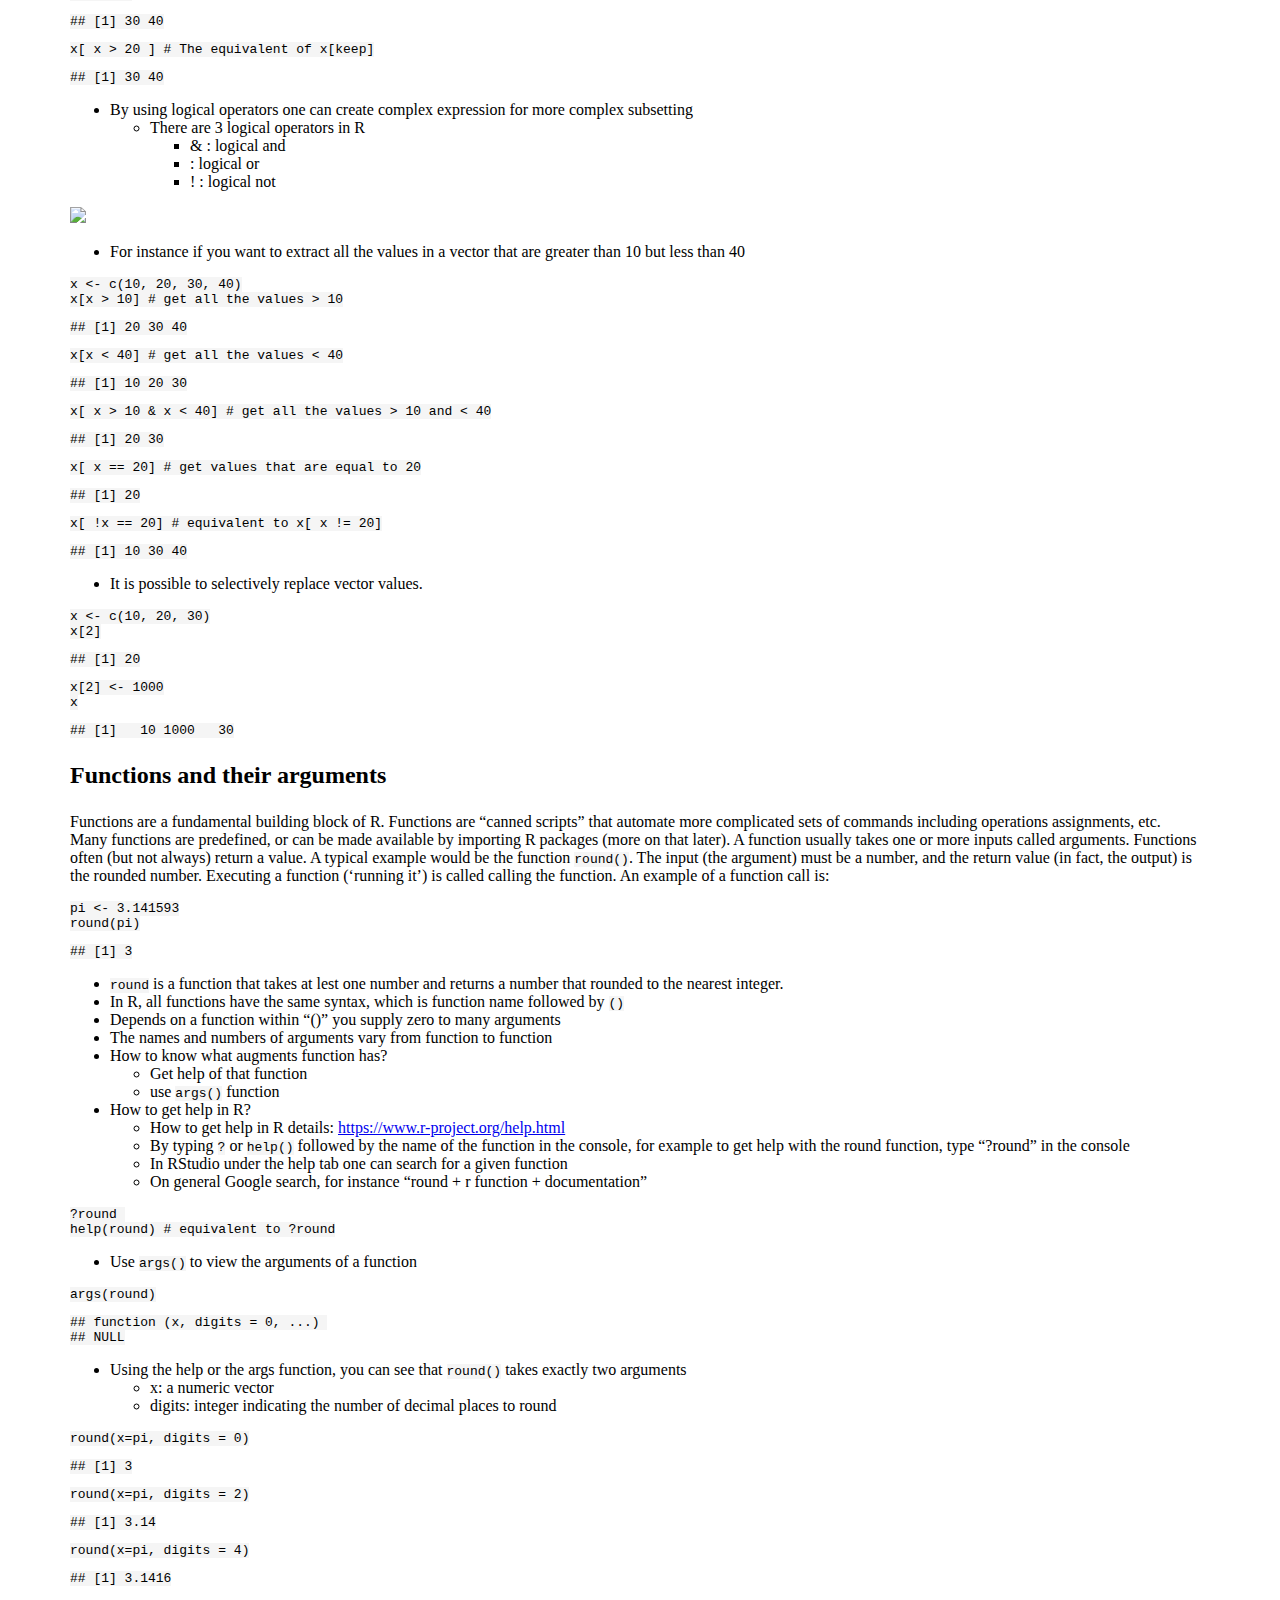
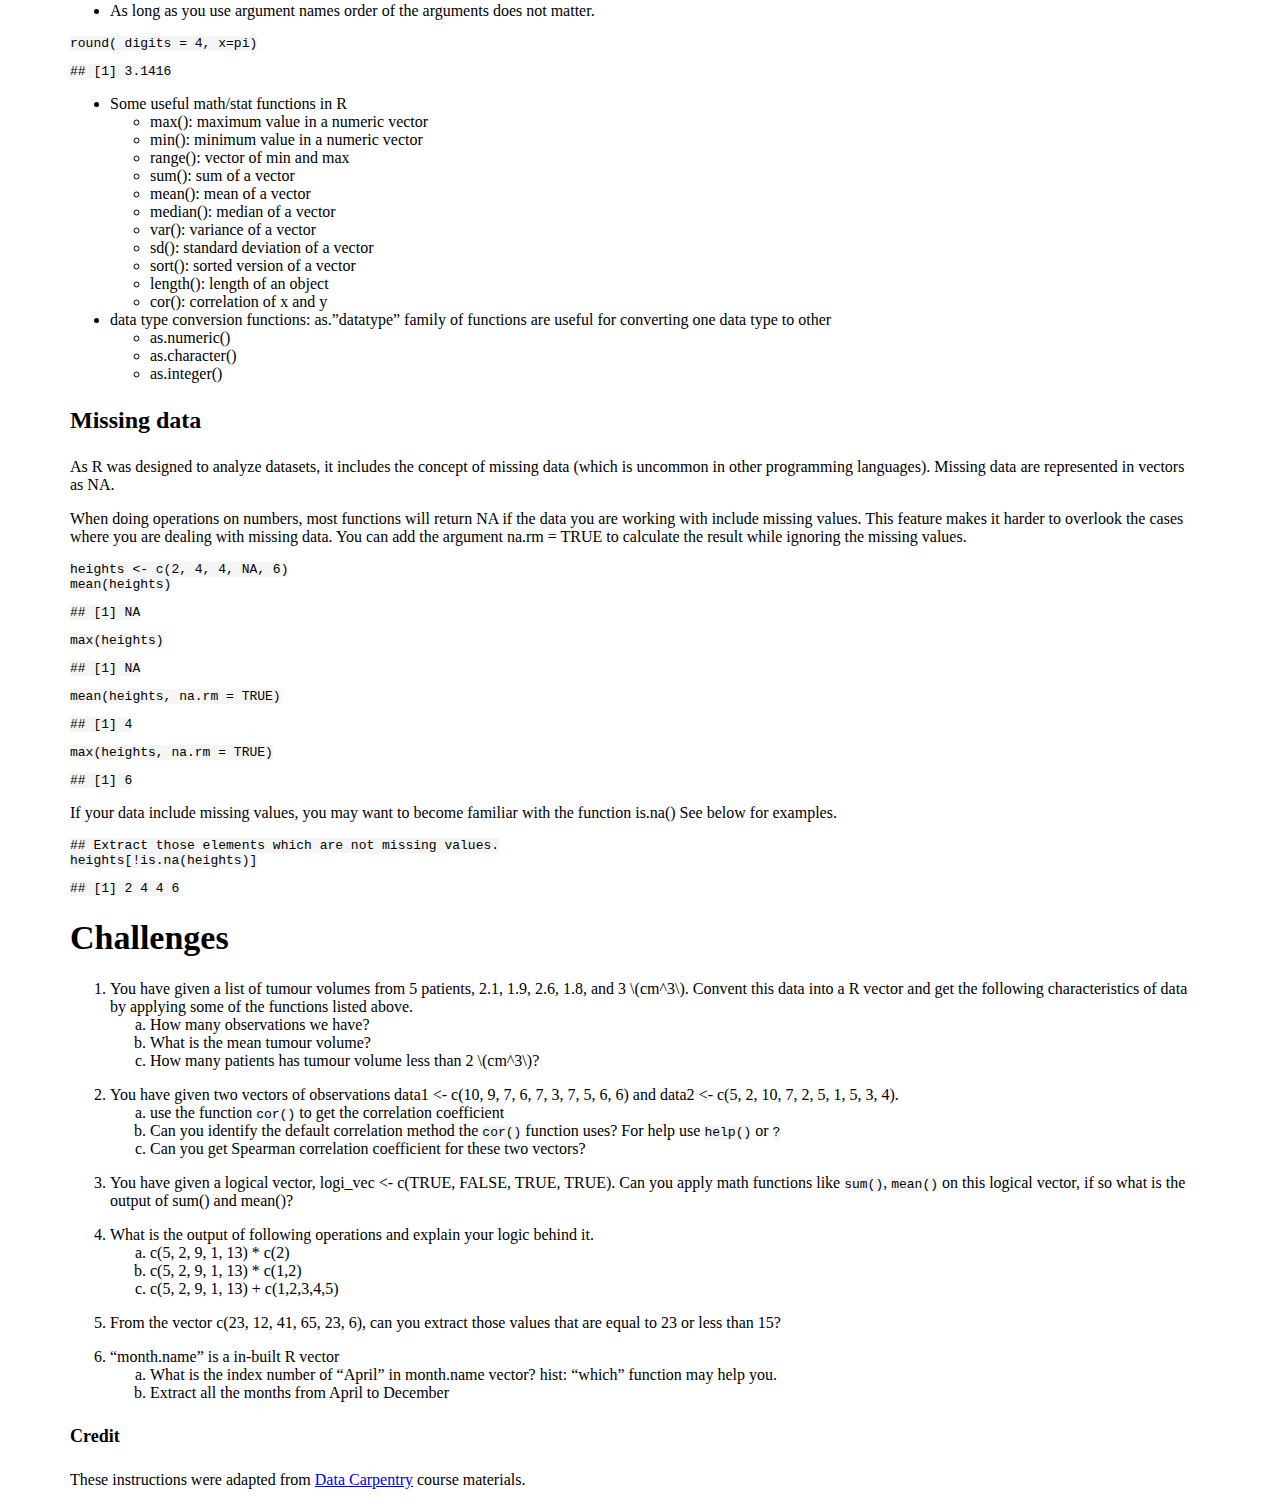
==== commit dd3b05d5: "week1/2/3" ====
--- a/docs/week1.html
+++ b/docs/week1.html
@@ -380,6 +380,7 @@
 <li>Install the tidyverse collection of R packages</li>
 <li>Introduce RStudio, which we will use to write R scripts throughout
 this course.</li>
+<li>Create an R Project</li>
 <li>Introduce data types and data structures</li>
 </ul>
 </blockquote>
@@ -682,6 +683,34 @@
 those functions effectively in your R scripts.</p>
 <hr />
 </div>
+<div id="create-an-r-project" class="section level2">
+<h2>Create an R Project</h2>
+<p>Before starting to write code in RStudio, we need to create an R
+Project. The idea behind an R project is to have a workspace where you
+can keep all the files and settings associated with the project
+together. In that way, next time you open the R Project it would be
+easier to resume work.</p>
+<p>To create an “R Project”:</p>
+<ol style="list-style-type: decimal">
+<li>Start RStudio.</li>
+<li>Under the <code>File</code> menu, click on <code>New Project</code>.
+Choose <code>New Directory</code>, then <code>New Project</code>.</li>
+<li>Enter a name for this new folder (or “directory”), and choose a
+convenient location for it. This will be your <strong>working
+directory</strong> for the rest of the day (<em>e.g.,</em>
+<code>~/my_first_project</code>).</li>
+<li>Click on <code>Create Project</code>.</li>
+<li>(Optional) Set Preferences to ‘Never’ save workspace in
+RStudio.</li>
+</ol>
+<p>RStudio’s default preferences generally work well, but saving a
+workspace to <code>.RData</code> can be cumbersome, especially if you
+are working with larger datasets as this would save all the data that is
+loaded into R into the <code>.RData</code> file.<br />
+To turn that off, go to <code>Tools</code> –&gt;
+<code>Global Options</code> and select the ‘Never’ option for
+<code>Save workspace to .RData' on exit.</code></p>
+</div>
 </div>
 <div id="our-first-look-at-the-r-language" class="section level1">
 <h1>Our first look at the R language</h1>
@@ -778,7 +807,6 @@
 <li>data frame</li>
 <li>matrix</li>
 <li>list</li>
-<li>factors</li>
 </ul></li>
 </ul>
 <div id="atomic-vector" class="section level3">
@@ -862,7 +890,7 @@
 <pre class="r"><code>x &lt;- c(1:100) # create values from 1 to 100</code></pre>
 <ul>
 <li>The values in a vector can be of one and only one type, such as
-numerics, integers, characters, logic, complexes, or raw data.</li>
+numeric, integers, characters, logic, complexes, or raw data.</li>
 <li>When we attempt to mix different data types in a single vector, R
 automatically converts the data types, this phenomenon is called <a
 href="https://www.zigya.com/blog/what-is-coercion-in-r/">Coercion</a></li>
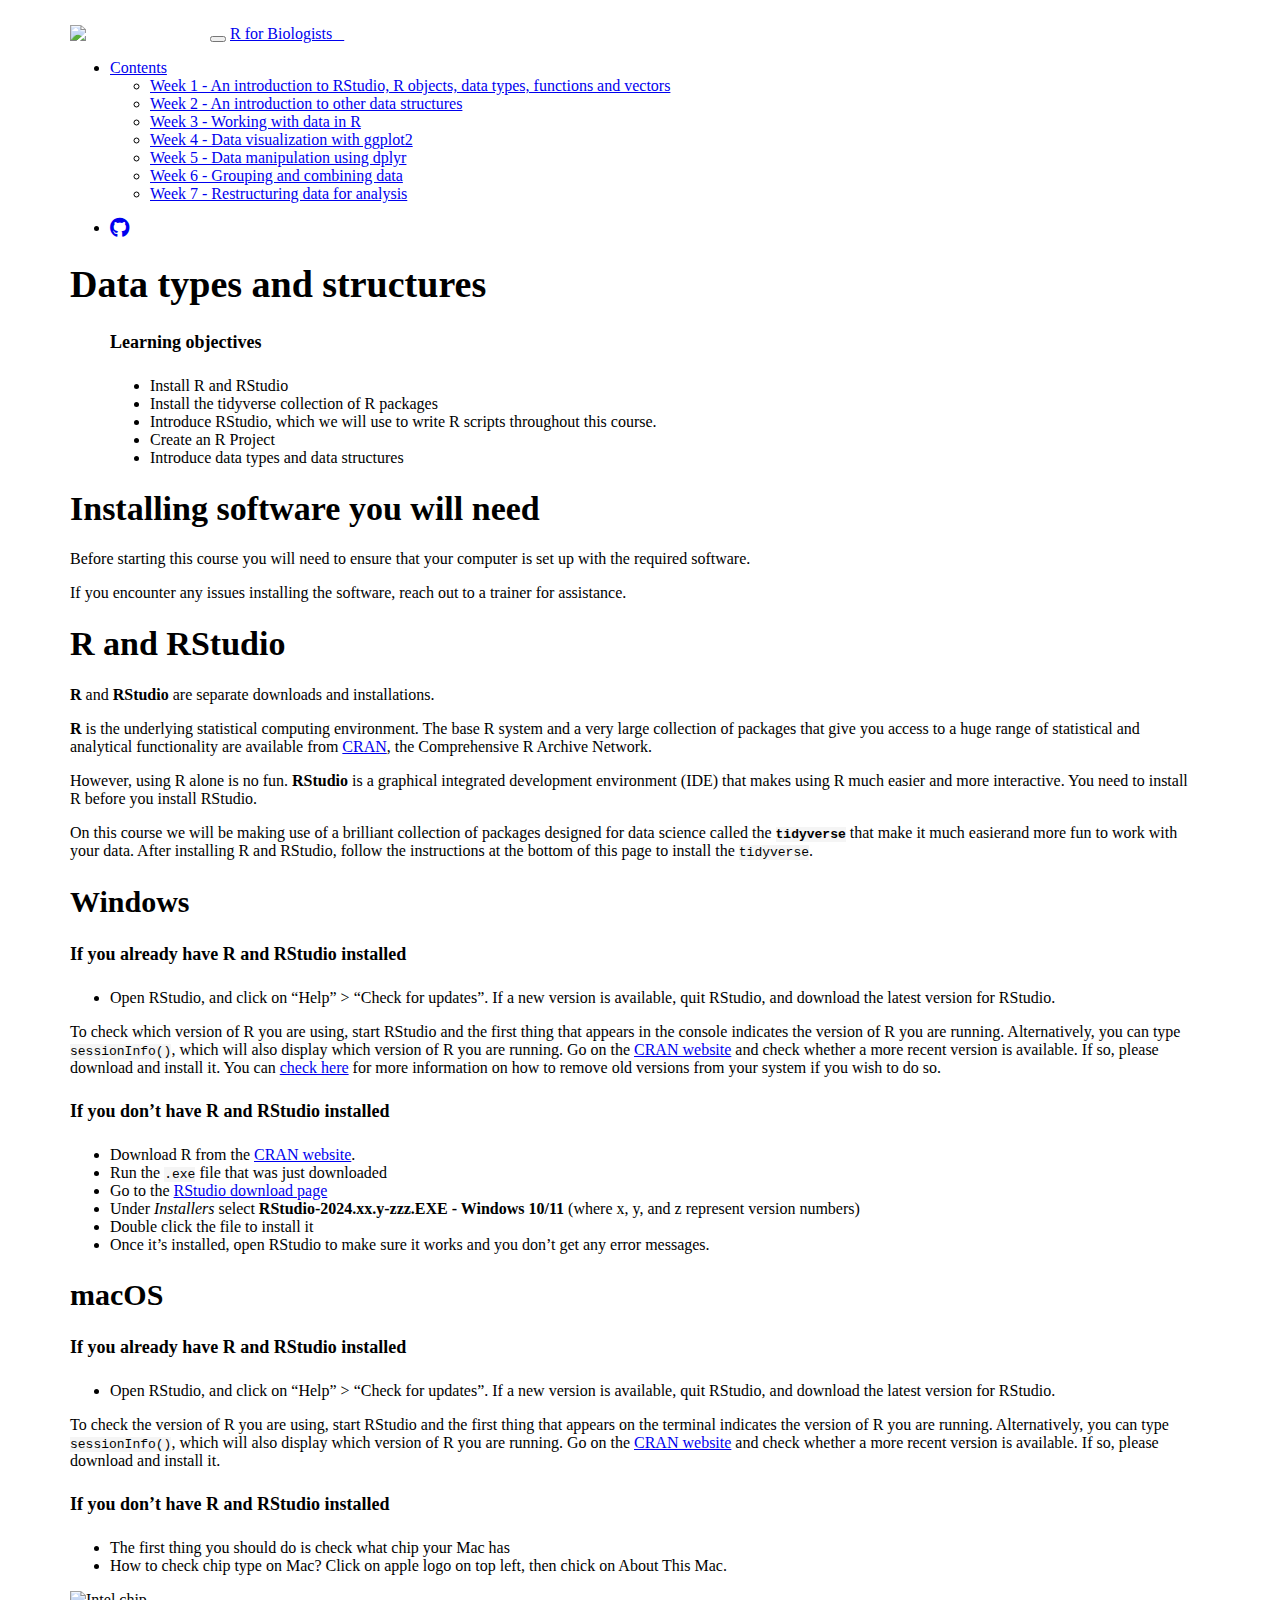
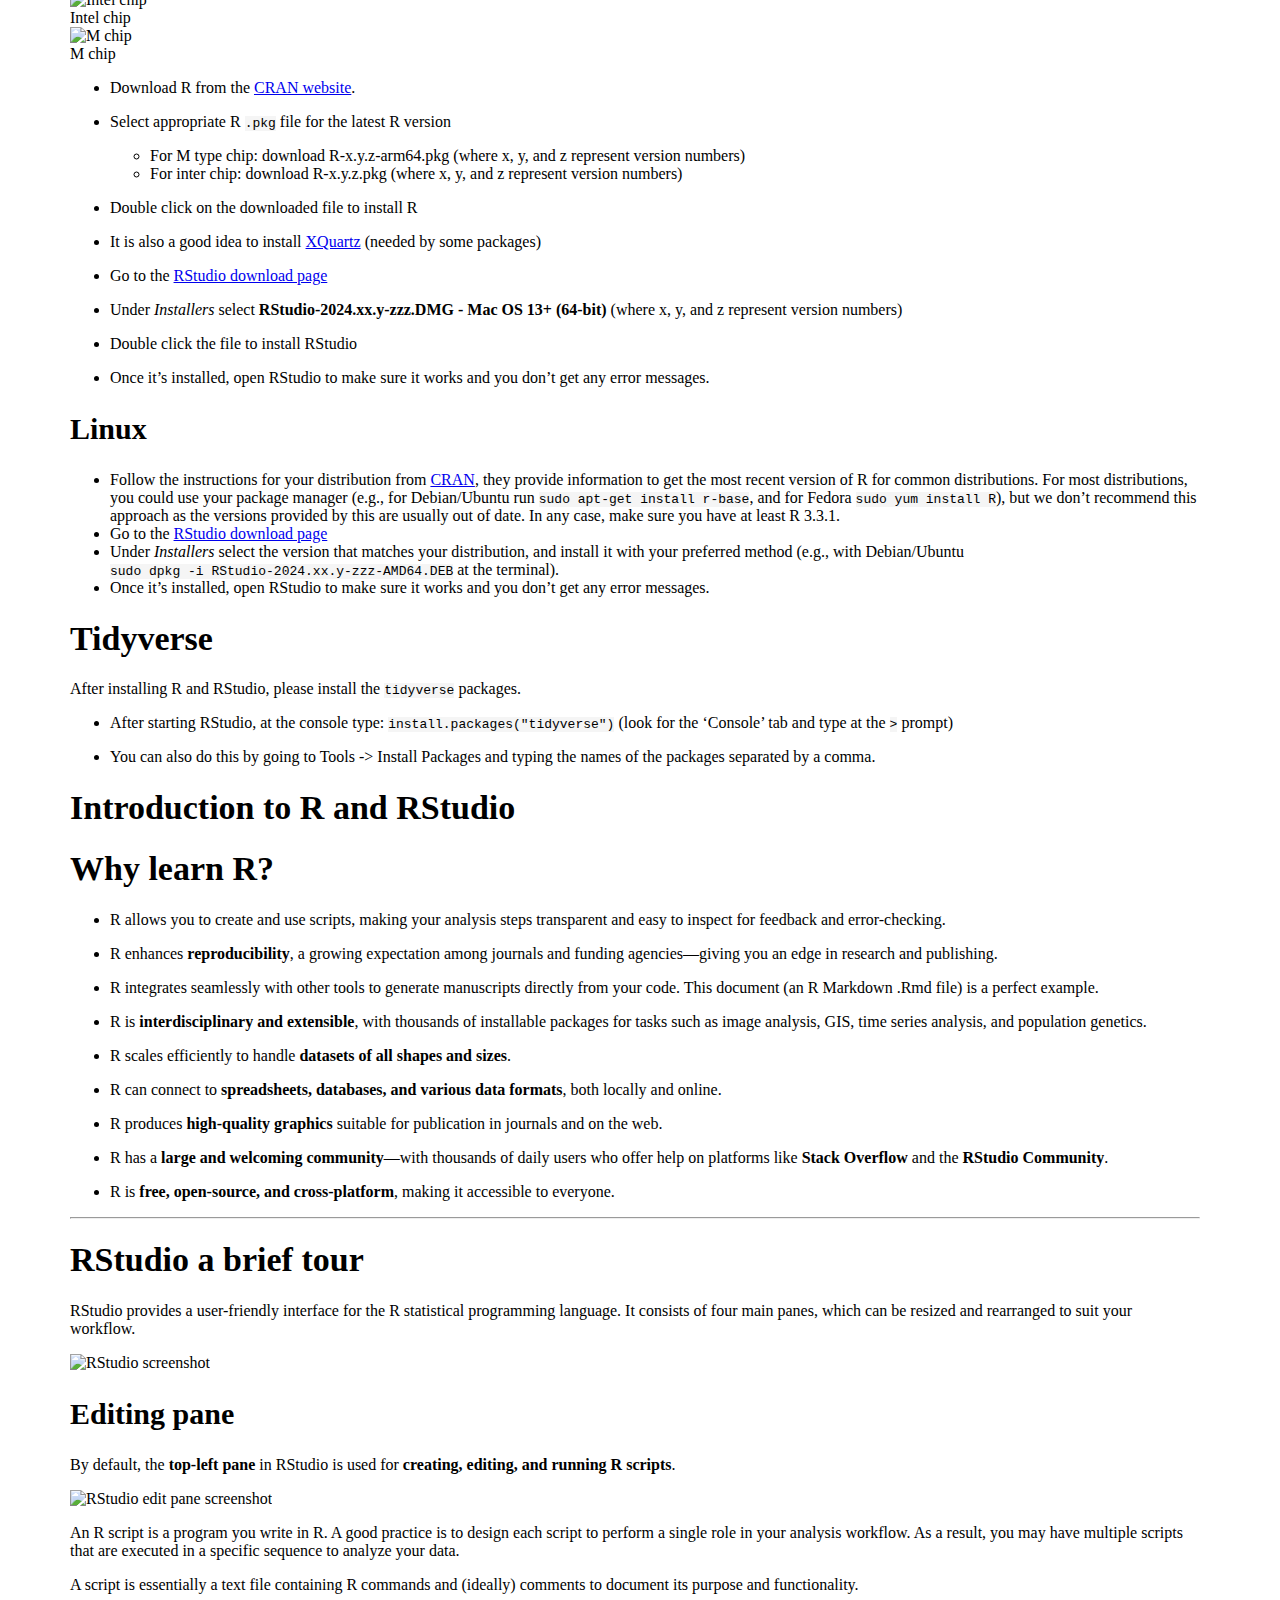
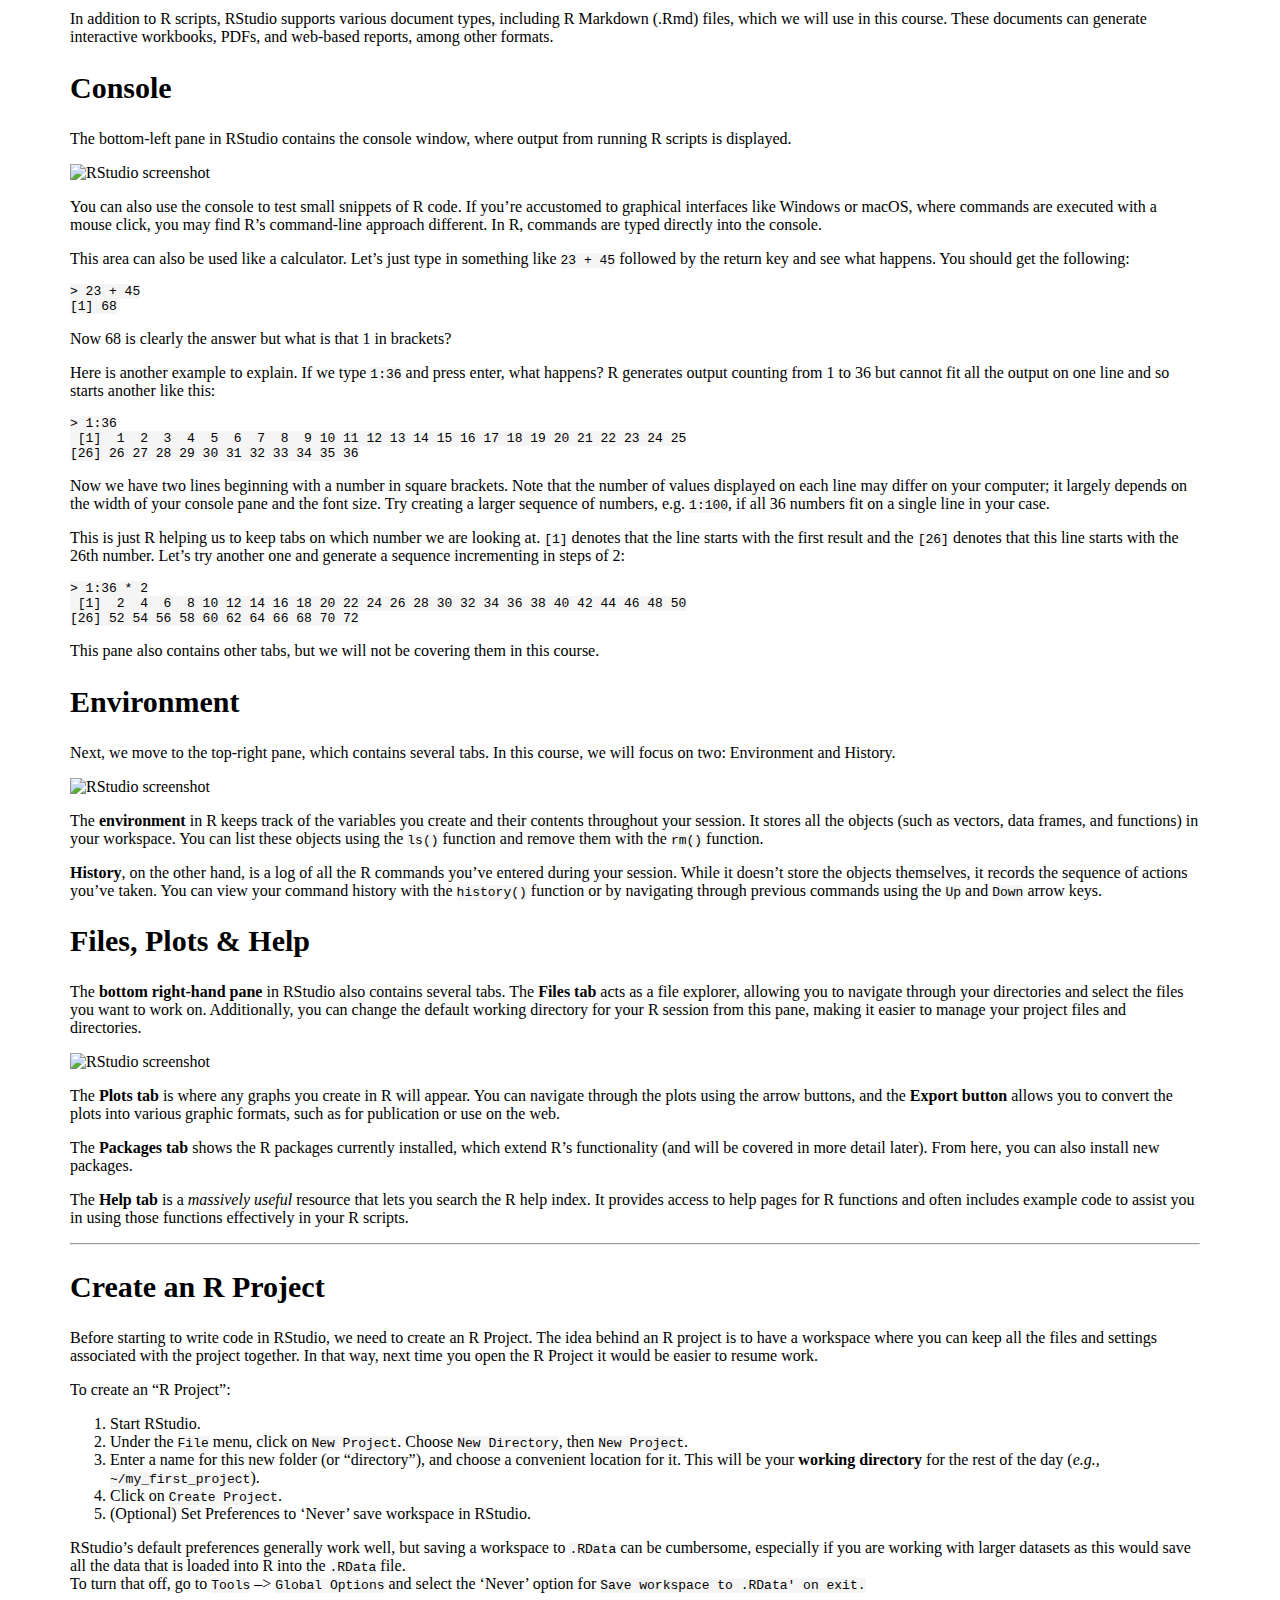
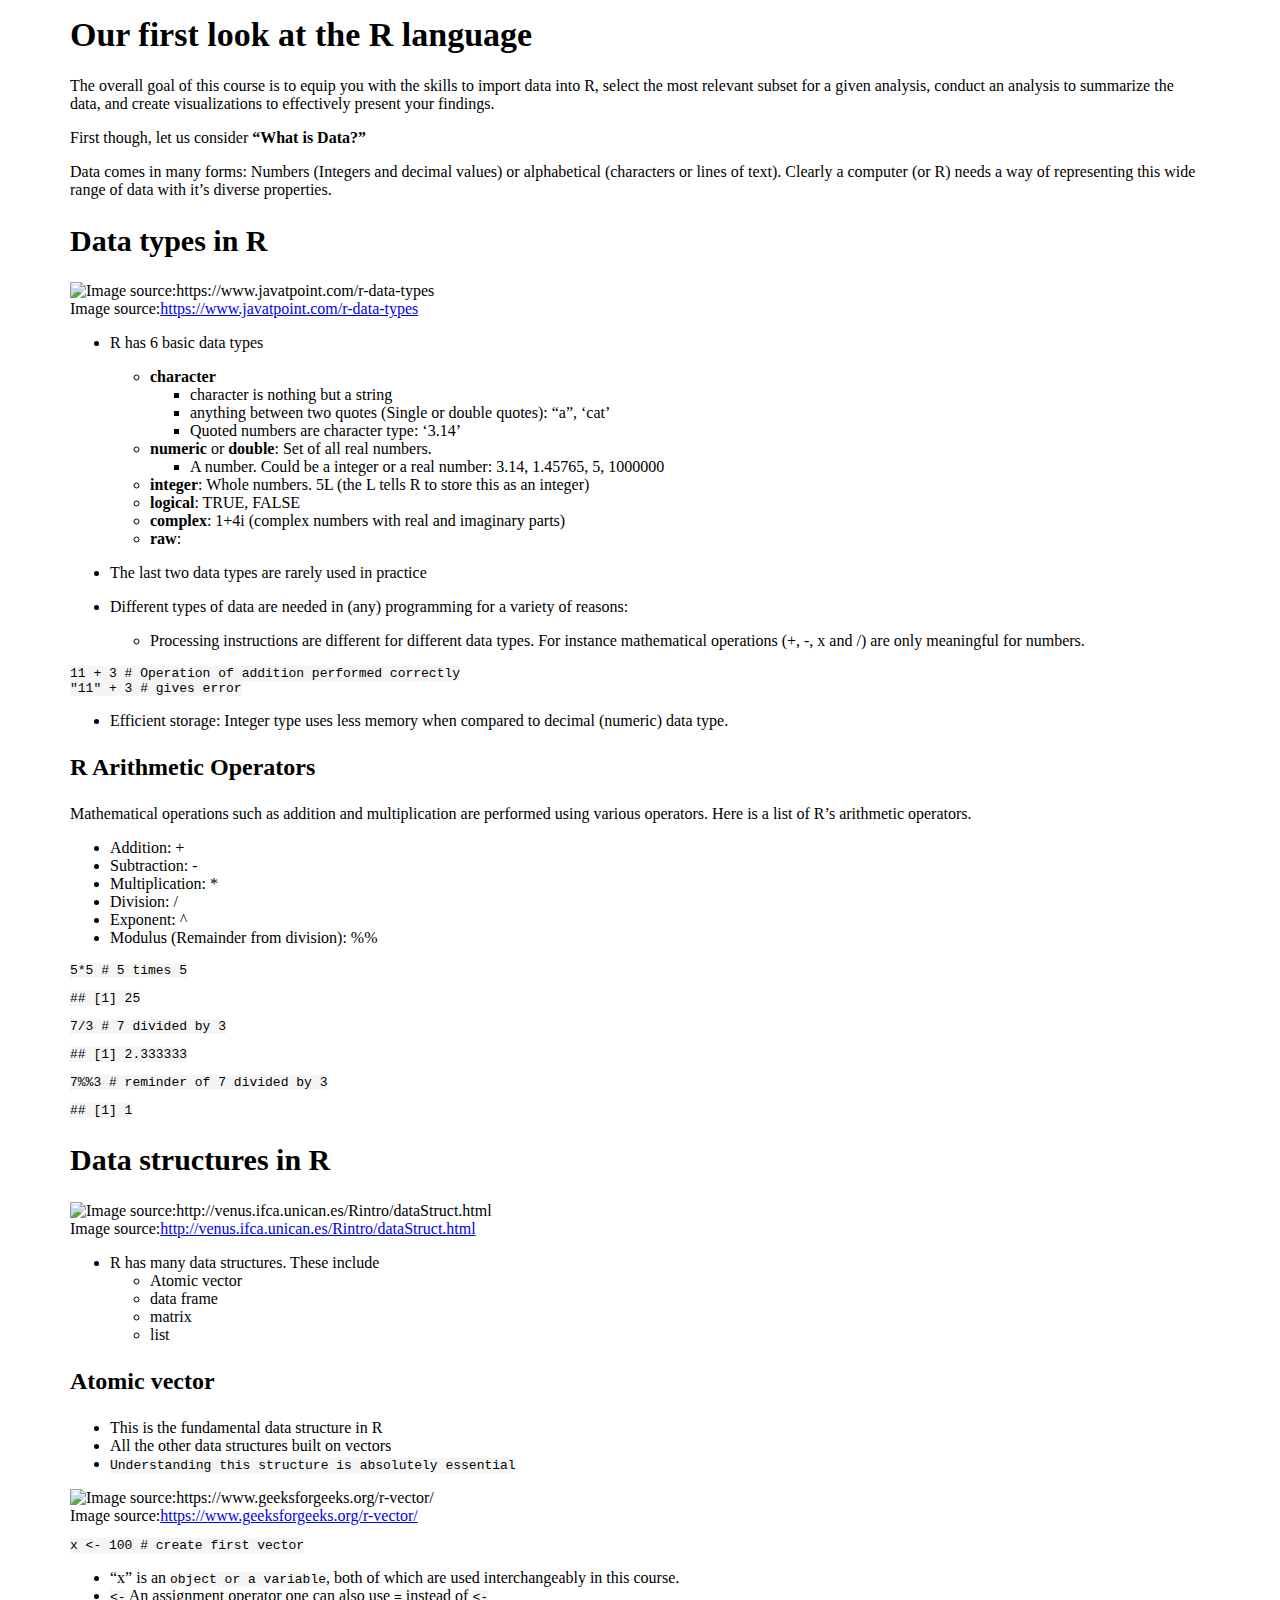
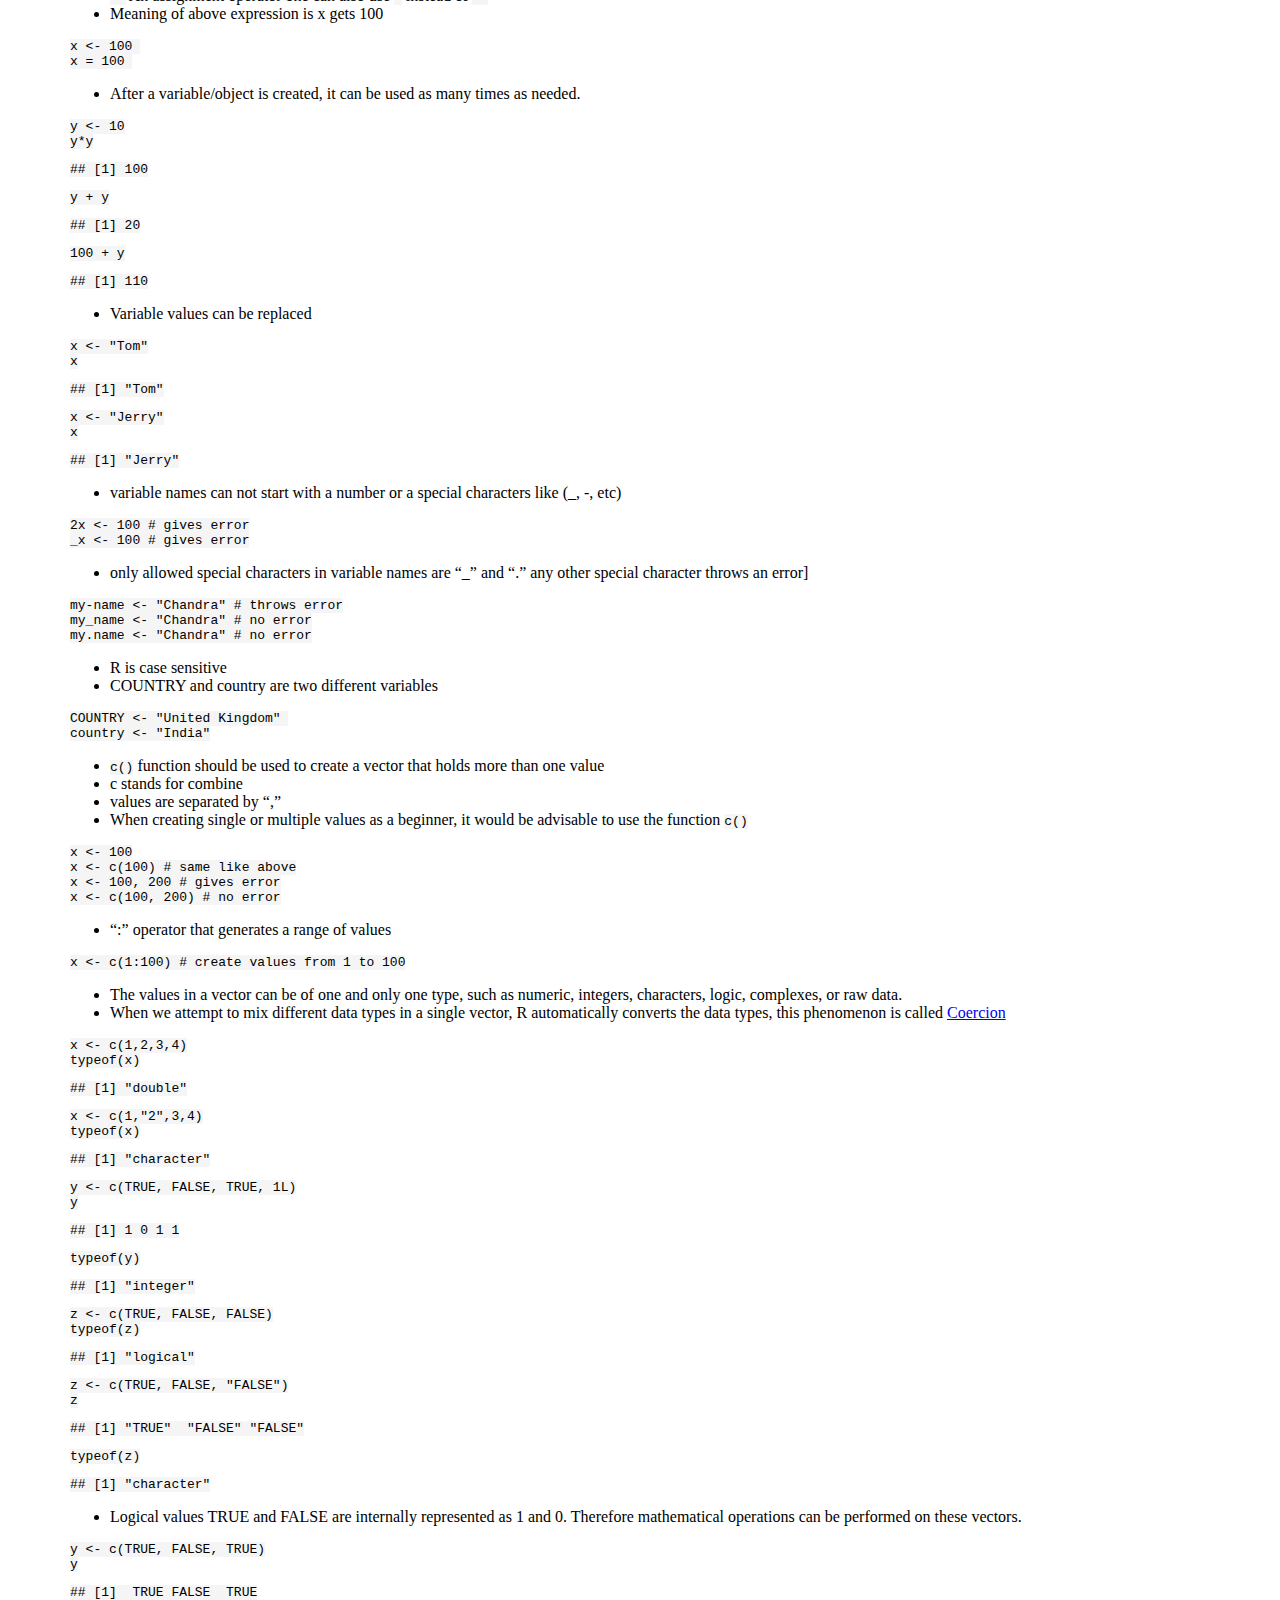
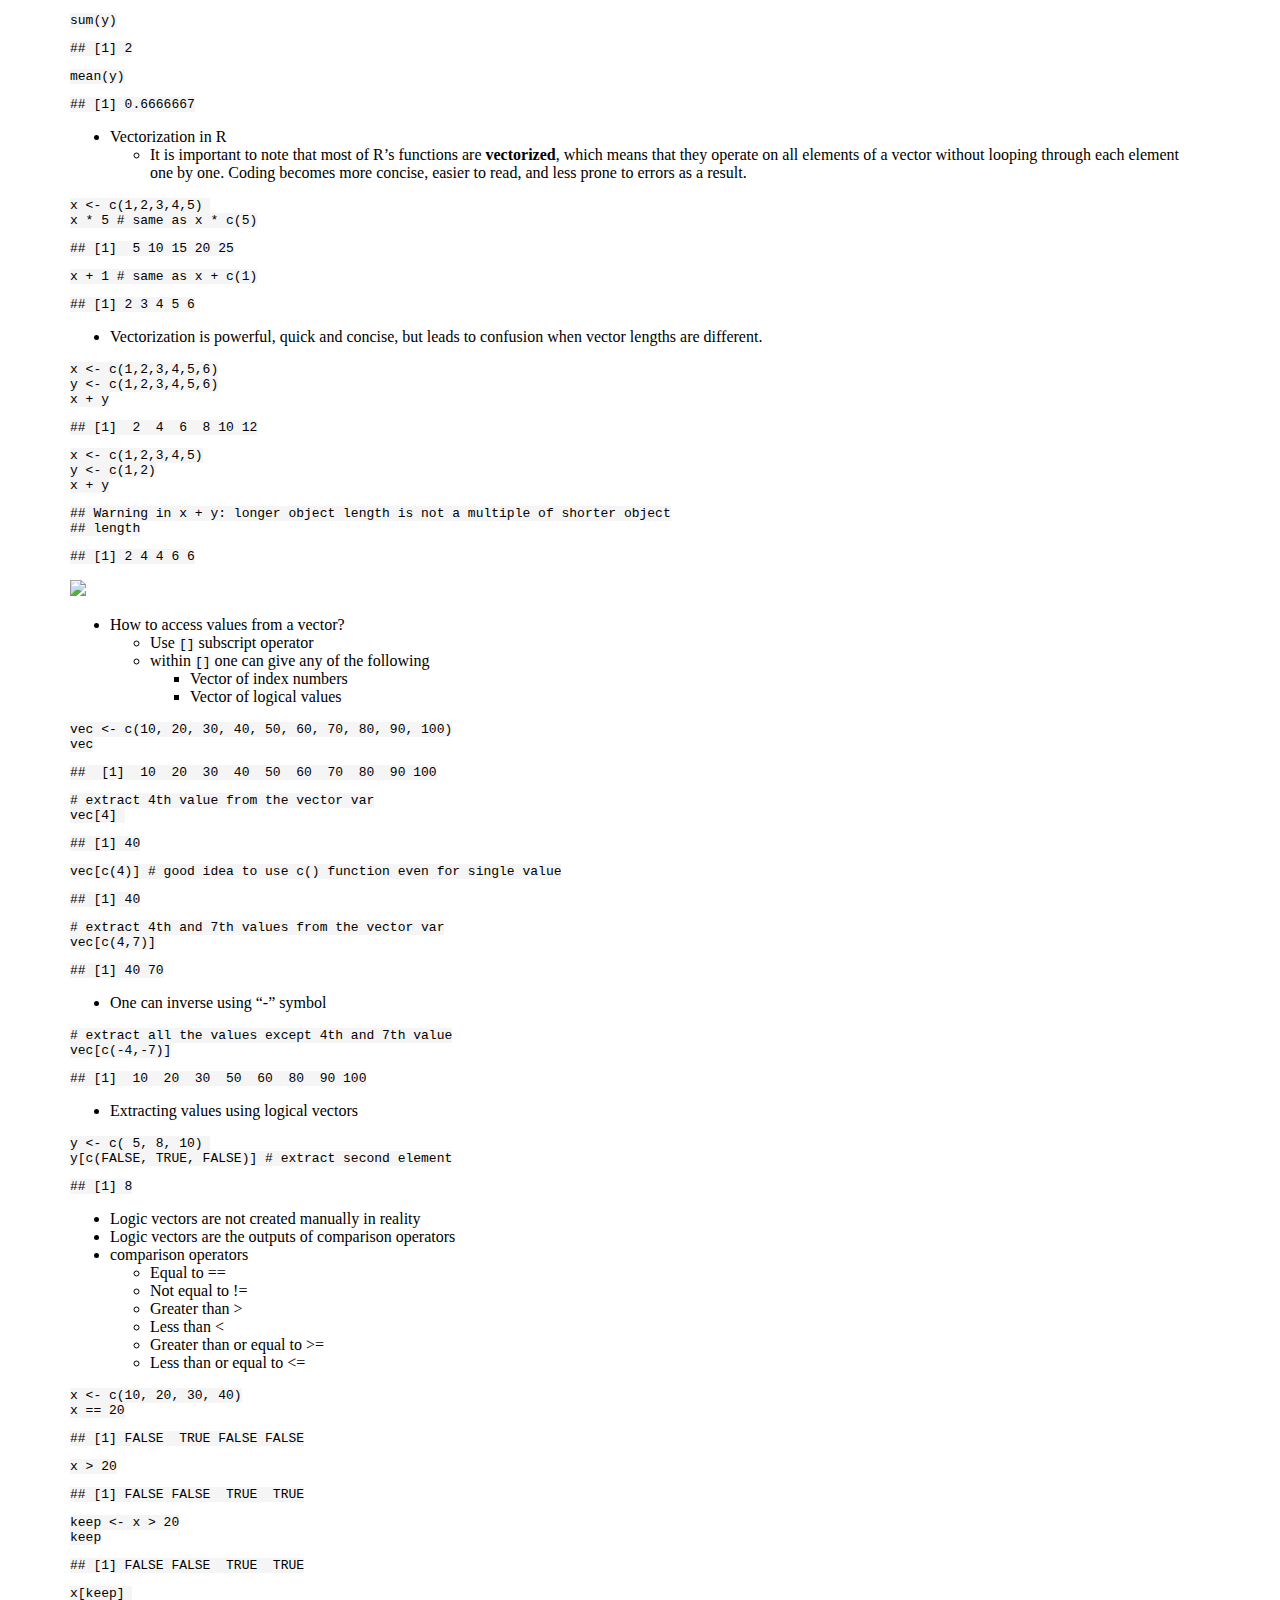
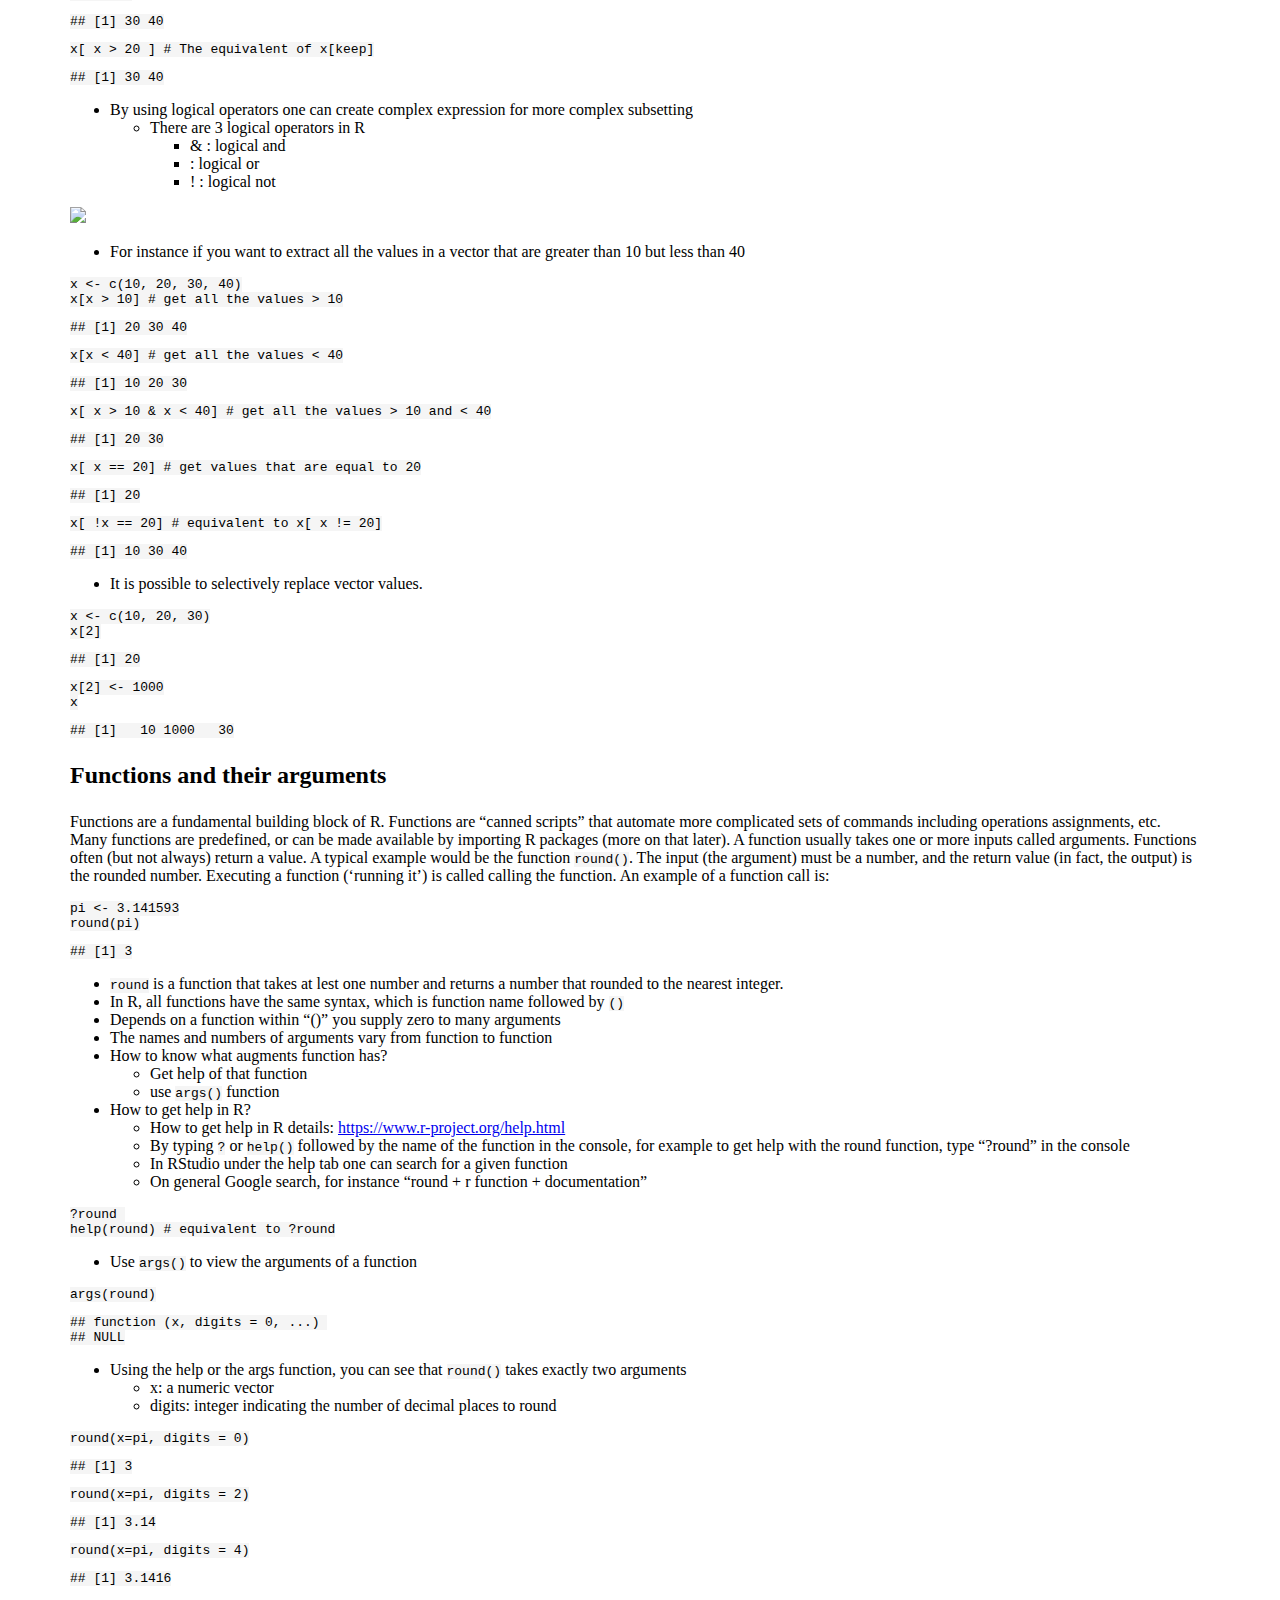
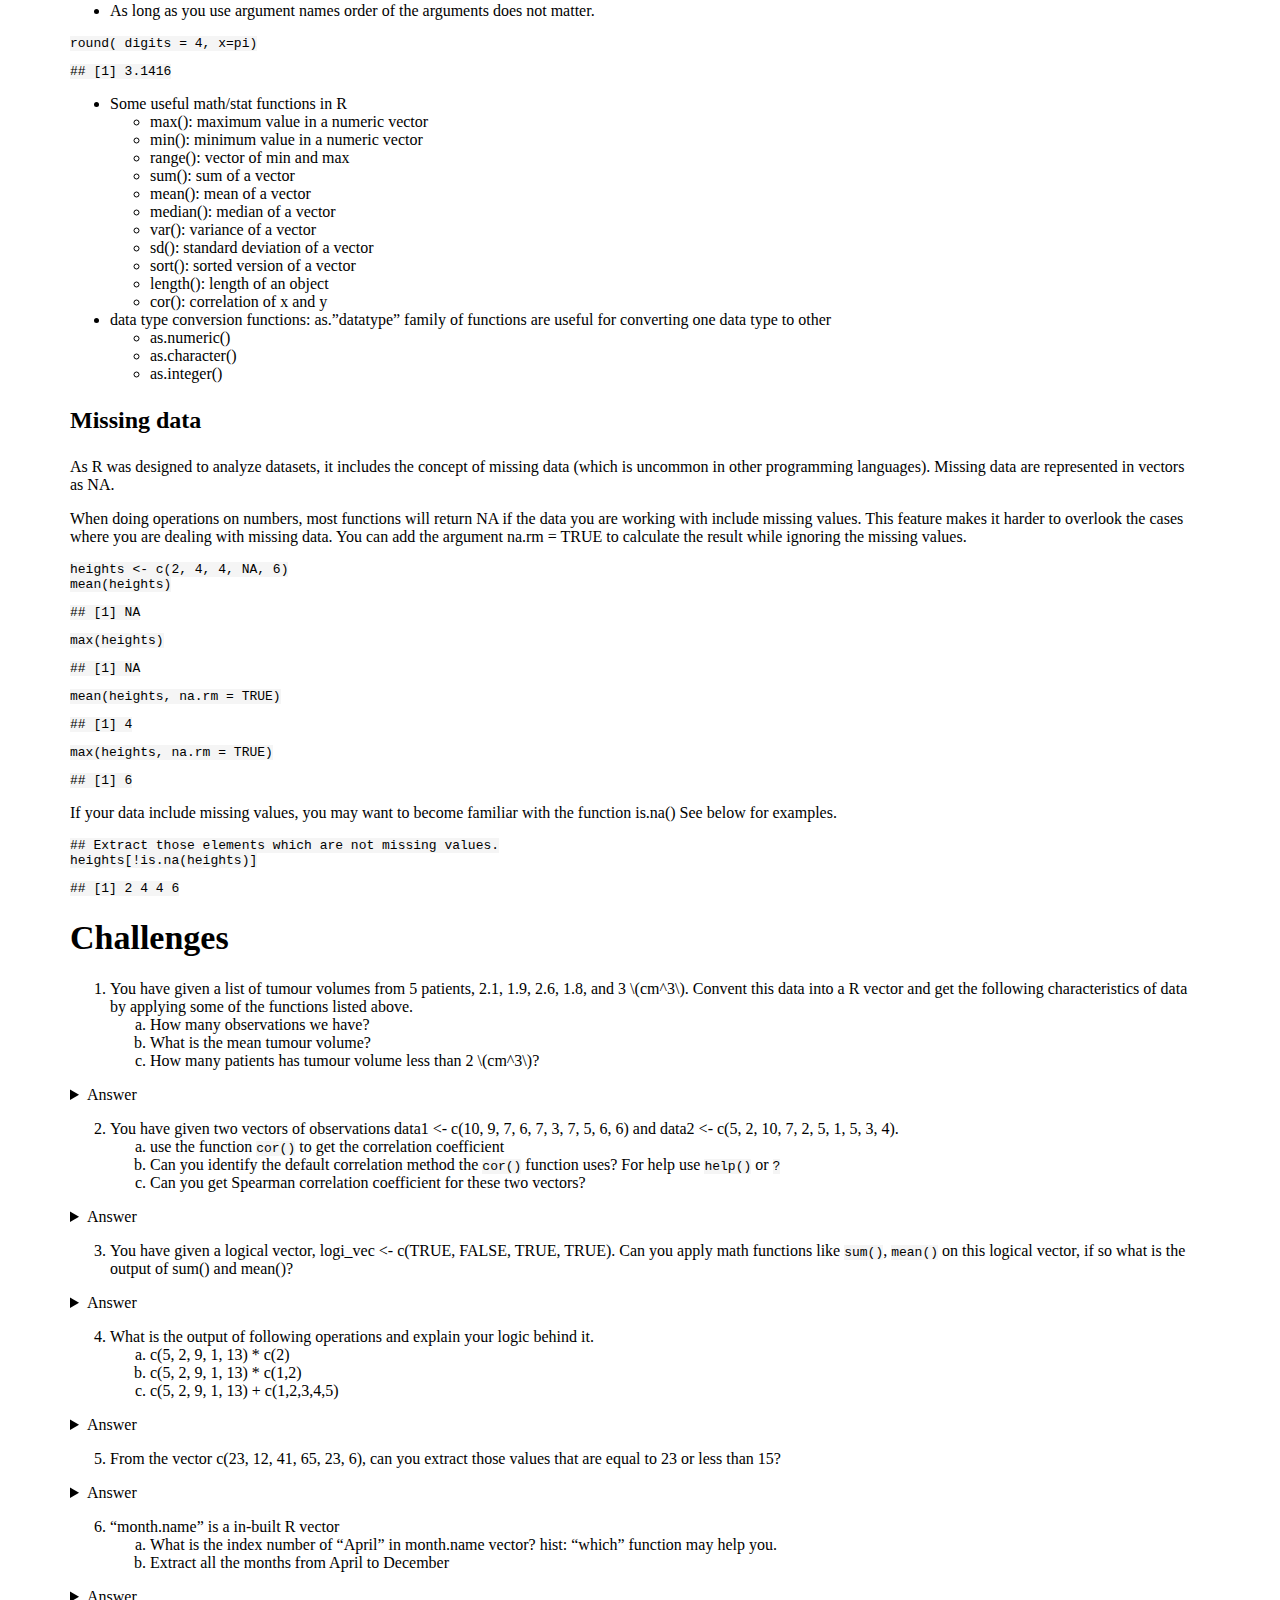
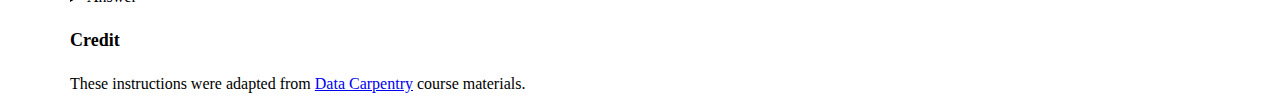
==== commit c8d08db9: "week 1 answers" ====
--- a/docs/week1.html
+++ b/docs/week1.html
@@ -1191,38 +1191,21 @@
 class="math inline">\(cm^3\)</span>?</li>
 </ol></li>
 </ol>
-<!-- 
-<details><summary>Answer</summary>
-
-``` r
-# Challenge 1 a: How many observations we have?
-tumour_vol <- c(2.1, 1.9, 2.6, 1.8,3)
-length(tumour_vol)
-```
-
-```
-## [1] 5
-```
-
-``` r
-# Challenge 1 b:  What is the mean tumour volume?
-mean(tumour_vol)
-```
-
-```
-## [1] 2.28
-```
-
-``` r
-# Challenge 1 c: How many patients has tumour volume less than 2
-sum(c(2.1, 1.9, 2.6, 1.8,3) < 2)
-```
-
-```
-## [1] 2
-```
-</details> 
--->
+<details>
+<summary>
+Answer
+</summary>
+<pre class="r"><code># Challenge 1 a: How many observations we have?
+tumour_vol &lt;- c(2.1, 1.9, 2.6, 1.8,3)
+length(tumour_vol)</code></pre>
+<pre><code>## [1] 5</code></pre>
+<pre class="r"><code># Challenge 1 b:  What is the mean tumour volume?
+mean(tumour_vol)</code></pre>
+<pre><code>## [1] 2.28</code></pre>
+<pre class="r"><code># Challenge 1 c: How many patients has tumour volume less than 2
+sum(c(2.1, 1.9, 2.6, 1.8,3) &lt; 2)</code></pre>
+<pre><code>## [1] 2</code></pre>
+</details>
 </div>
 <div class="exercise">
 <ol start="2" style="list-style-type: decimal">
@@ -1238,34 +1221,23 @@
 vectors?</li>
 </ol></li>
 </ol>
-<!-- 
-<details><summary>Answer</summary>
-
-``` r
-# Challenge 2 a: use the function `cor()` to get the correlation coefficient
-data1 <- c(10, 9, 7, 6, 7, 3, 7, 5, 6, 6)
-data2 <- c(5, 2, 10, 7, 2, 5, 1, 5, 3, 4)
-cor(x=data1, y=data2)
-```
-
-```
-## [1] -0.1572206
-```
-
-``` r
-# Challenge 2 b: Can you identify the default correlation method the `cor()` function uses?
+<details>
+<summary>
+Answer
+</summary>
+<pre class="r"><code># Challenge 2 a: use the function `cor()` to get the correlation coefficient
+data1 &lt;- c(10, 9, 7, 6, 7, 3, 7, 5, 6, 6)
+data2 &lt;- c(5, 2, 10, 7, 2, 5, 1, 5, 3, 4)
+cor(x=data1, y=data2)</code></pre>
+<pre><code>## [1] -0.1572206</code></pre>
+<pre class="r"><code># Challenge 2 b: Can you identify the default correlation method the `cor()` function uses?
 ?cor
-# According to the help in the 'cor' file, if no method is specified by default the function will use the 'pearson' method.
+# According to the help in the &#39;cor&#39; file, if no method is specified by default the function will use the &#39;pearson&#39; method.
 
 # Challenge 2 c: Can you get Spearman correlation coefficient for these two vectors?
-cor(x=data1, y=data2, method = "spearman")
-```
-
-```
-## [1] -0.2839244
-```
+cor(x=data1, y=data2, method = &quot;spearman&quot;)</code></pre>
+<pre><code>## [1] -0.2839244</code></pre>
 </details>
---->
 </div>
 <div class="exercise">
 <ol start="3" style="list-style-type: decimal">
@@ -1274,29 +1246,18 @@
 <code>mean()</code> on this logical vector, if so what is the output of
 sum() and mean()?</li>
 </ol>
-<!-- 
-<details><summary>Answer</summary>
-
-``` r
-# Challenge 3: 
-logi_vec <- c(TRUE, FALSE, TRUE, TRUE)
+<details>
+<summary>
+Answer
+</summary>
+<pre class="r"><code># Challenge 3: 
+logi_vec &lt;- c(TRUE, FALSE, TRUE, TRUE)
 # Mathematical functions can be applied to logical vectors. Internally, the logical values TURE and FALSE are represented as 1 and 0, respectively.
-sum(logi_vec)
-```
-
-```
-## [1] 3
-```
-
-``` r
-mean(logi_vec)
-```
-
-```
-## [1] 0.75
-```
+sum(logi_vec)</code></pre>
+<pre><code>## [1] 3</code></pre>
+<pre class="r"><code>mean(logi_vec)</code></pre>
+<pre><code>## [1] 0.75</code></pre>
 </details>
---->
 </div>
 <div class="exercise">
 <ol start="4" style="list-style-type: decimal">
@@ -1308,69 +1269,41 @@
 <li>c(5, 2, 9, 1, 13) + c(1,2,3,4,5)</li>
 </ol></li>
 </ol>
-<!-- 
-<details><summary>Answer</summary>
-
-``` r
-# Challenge 4 a: c(5, 2, 9, 1, 13) * c(2)
-c(5, 2, 9, 1, 13) * c(2)
-```
-
-```
-## [1] 10  4 18  2 26
-```
-
-``` r
-# Since the shorter vector has only one value, every value of the longer vector is multiplied by the value of the shorter vector.
+<details>
+<summary>
+Answer
+</summary>
+<pre class="r"><code># Challenge 4 a: c(5, 2, 9, 1, 13) * c(2)
+c(5, 2, 9, 1, 13) * c(2)</code></pre>
+<pre><code>## [1] 10  4 18  2 26</code></pre>
+<pre class="r"><code># Since the shorter vector has only one value, every value of the longer vector is multiplied by the value of the shorter vector.
 
 # Challenge 4 b: c(5, 2, 9, 1, 13) * c(1,2)
-c(5, 2, 9, 1, 13) * c(1,2) 
-```
-
-```
-## Warning in c(5, 2, 9, 1, 13) * c(1, 2): longer object length is not a multiple
-## of shorter object length
-```
-
-```
-## [1]  5  4  9  2 13
-```
-
-``` r
-# Since the shorter vector has only two values, these two values are sequentially recycled to multiply the longer vector's values.
+c(5, 2, 9, 1, 13) * c(1,2) </code></pre>
+<pre><code>## Warning in c(5, 2, 9, 1, 13) * c(1, 2): longer object length is not a multiple
+## of shorter object length</code></pre>
+<pre><code>## [1]  5  4  9  2 13</code></pre>
+<pre class="r"><code># Since the shorter vector has only two values, these two values are sequentially recycled to multiply the longer vector&#39;s values.
 
 # Challenge 4 c: c(5, 2, 9, 1, 13) + c(1,2,3,4,5)
-c(5, 2, 9, 1, 13) + c(1,2,3,4,5)
-```
-
-```
-## [1]  6  4 12  5 18
-```
-
-``` r
-# Due to the fact that both vectors have the same length, values are sequentially added together
-```
+c(5, 2, 9, 1, 13) + c(1,2,3,4,5)</code></pre>
+<pre><code>## [1]  6  4 12  5 18</code></pre>
+<pre class="r"><code># Due to the fact that both vectors have the same length, values are sequentially added together</code></pre>
 </details>
---->
 </div>
 <div class="exercise">
 <ol start="5" style="list-style-type: decimal">
 <li>From the vector c(23, 12, 41, 65, 23, 6), can you extract those
 values that are equal to 23 or less than 15?</li>
 </ol>
-<!-- 
-<details><summary>Answer</summary>
-
-``` r
-vec <- c(23, 12, 41, 65, 23, 6)
-vec[ vec == 23 | vec < 15]
-```
-
-```
-## [1] 23 12 23  6
-```
+<details>
+<summary>
+Answer
+</summary>
+<pre class="r"><code>vec &lt;- c(23, 12, 41, 65, 23, 6)
+vec[ vec == 23 | vec &lt; 15]</code></pre>
+<pre><code>## [1] 23 12 23  6</code></pre>
 </details>
---->
 </div>
 <div class="exercise">
 <ol start="6" style="list-style-type: decimal">
@@ -1381,29 +1314,18 @@
 <li>Extract all the months from April to December</li>
 </ol></li>
 </ol>
-<!-- 
-<details><summary>Answer</summary>
-
-``` r
-# Challenge 6 a: What is the index number of "April" in month.name vector? hist: "which" function may help you.
-which(month.name == "April")
-```
-
-```
-## [1] 4
-```
-
-``` r
-# Challenge 6 b:Extract all the months from April to December
-month.name[which(month.name == "April"):length(month.name)]
-```
-
-```
-## [1] "April"     "May"       "June"      "July"      "August"    "September"
-## [7] "October"   "November"  "December"
-```
+<details>
+<summary>
+Answer
+</summary>
+<pre class="r"><code># Challenge 6 a: What is the index number of &quot;April&quot; in month.name vector? hist: &quot;which&quot; function may help you.
+which(month.name == &quot;April&quot;)</code></pre>
+<pre><code>## [1] 4</code></pre>
+<pre class="r"><code># Challenge 6 b:Extract all the months from April to December
+month.name[which(month.name == &quot;April&quot;):length(month.name)]</code></pre>
+<pre><code>## [1] &quot;April&quot;     &quot;May&quot;       &quot;June&quot;      &quot;July&quot;      &quot;August&quot;    &quot;September&quot;
+## [7] &quot;October&quot;   &quot;November&quot;  &quot;December&quot;</code></pre>
 </details>
---->
 </div>
 <div id="credit" class="section level4">
 <h4>Credit</h4>
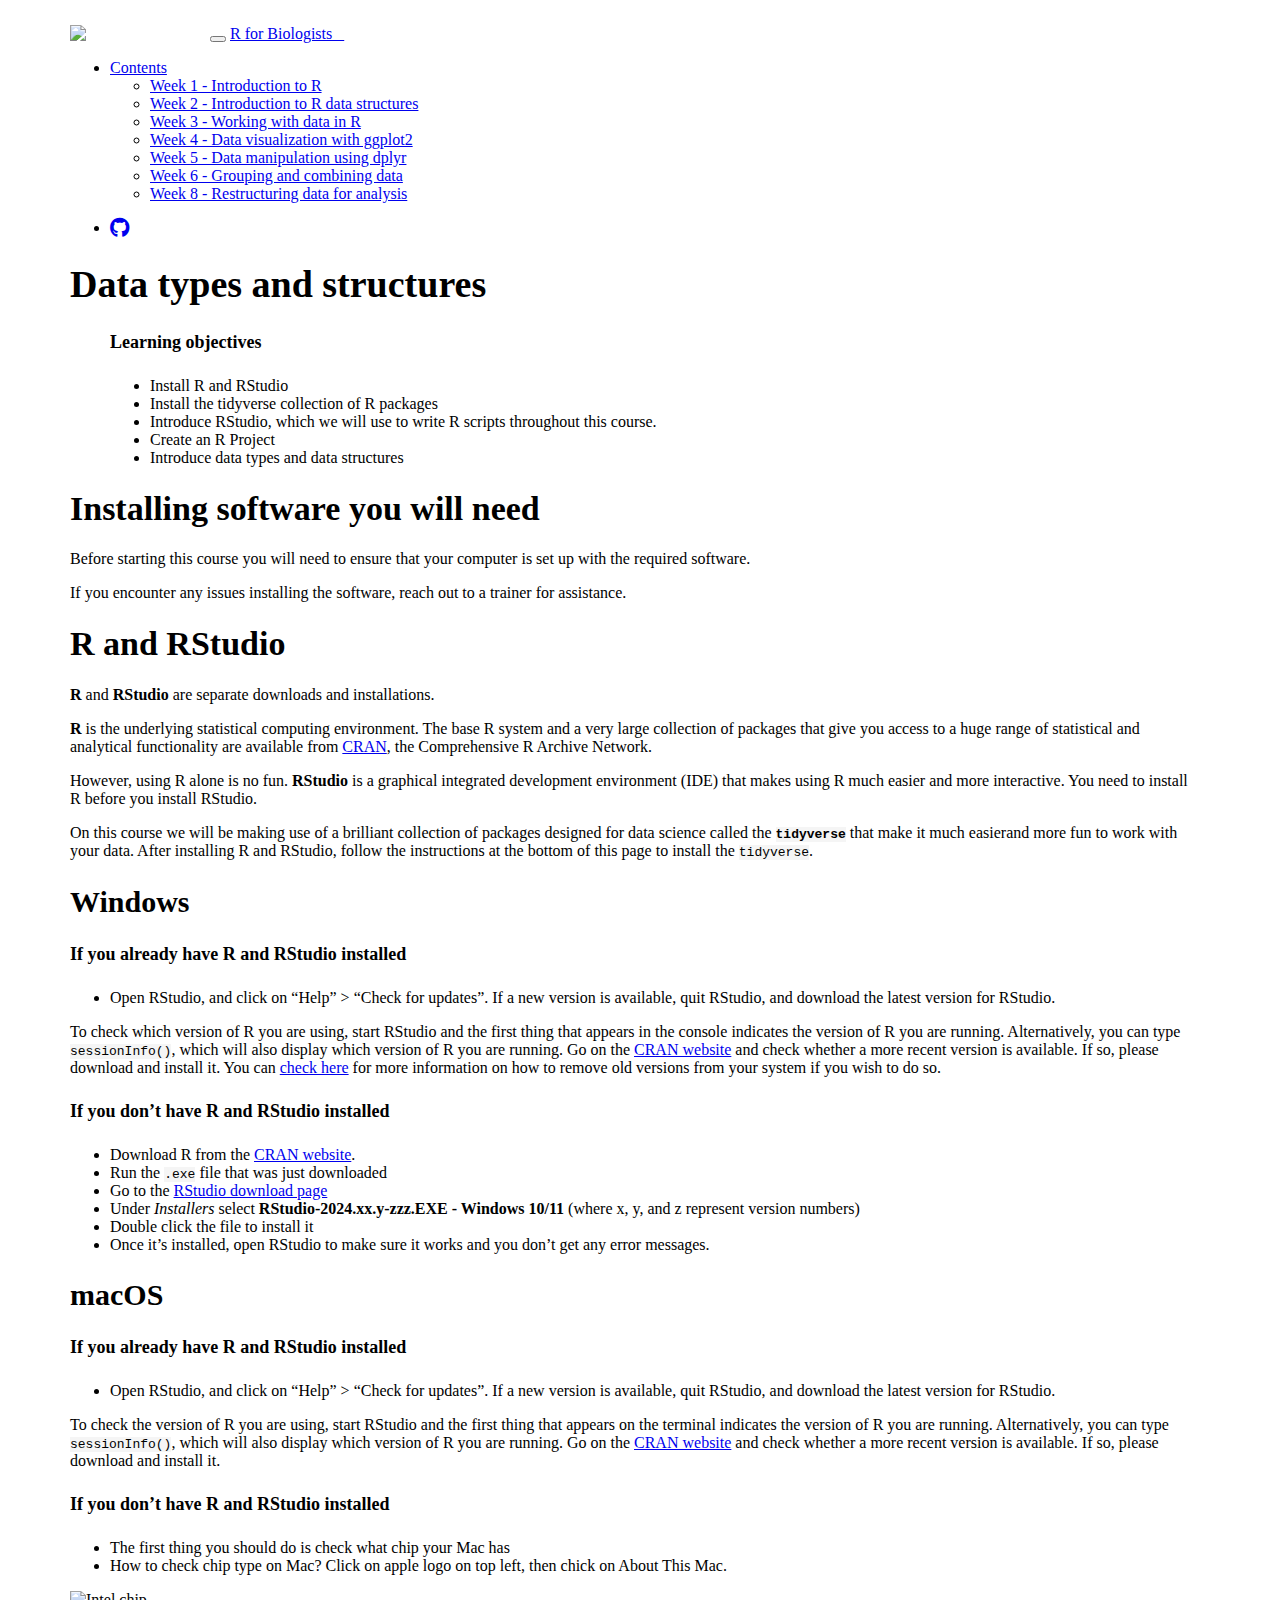
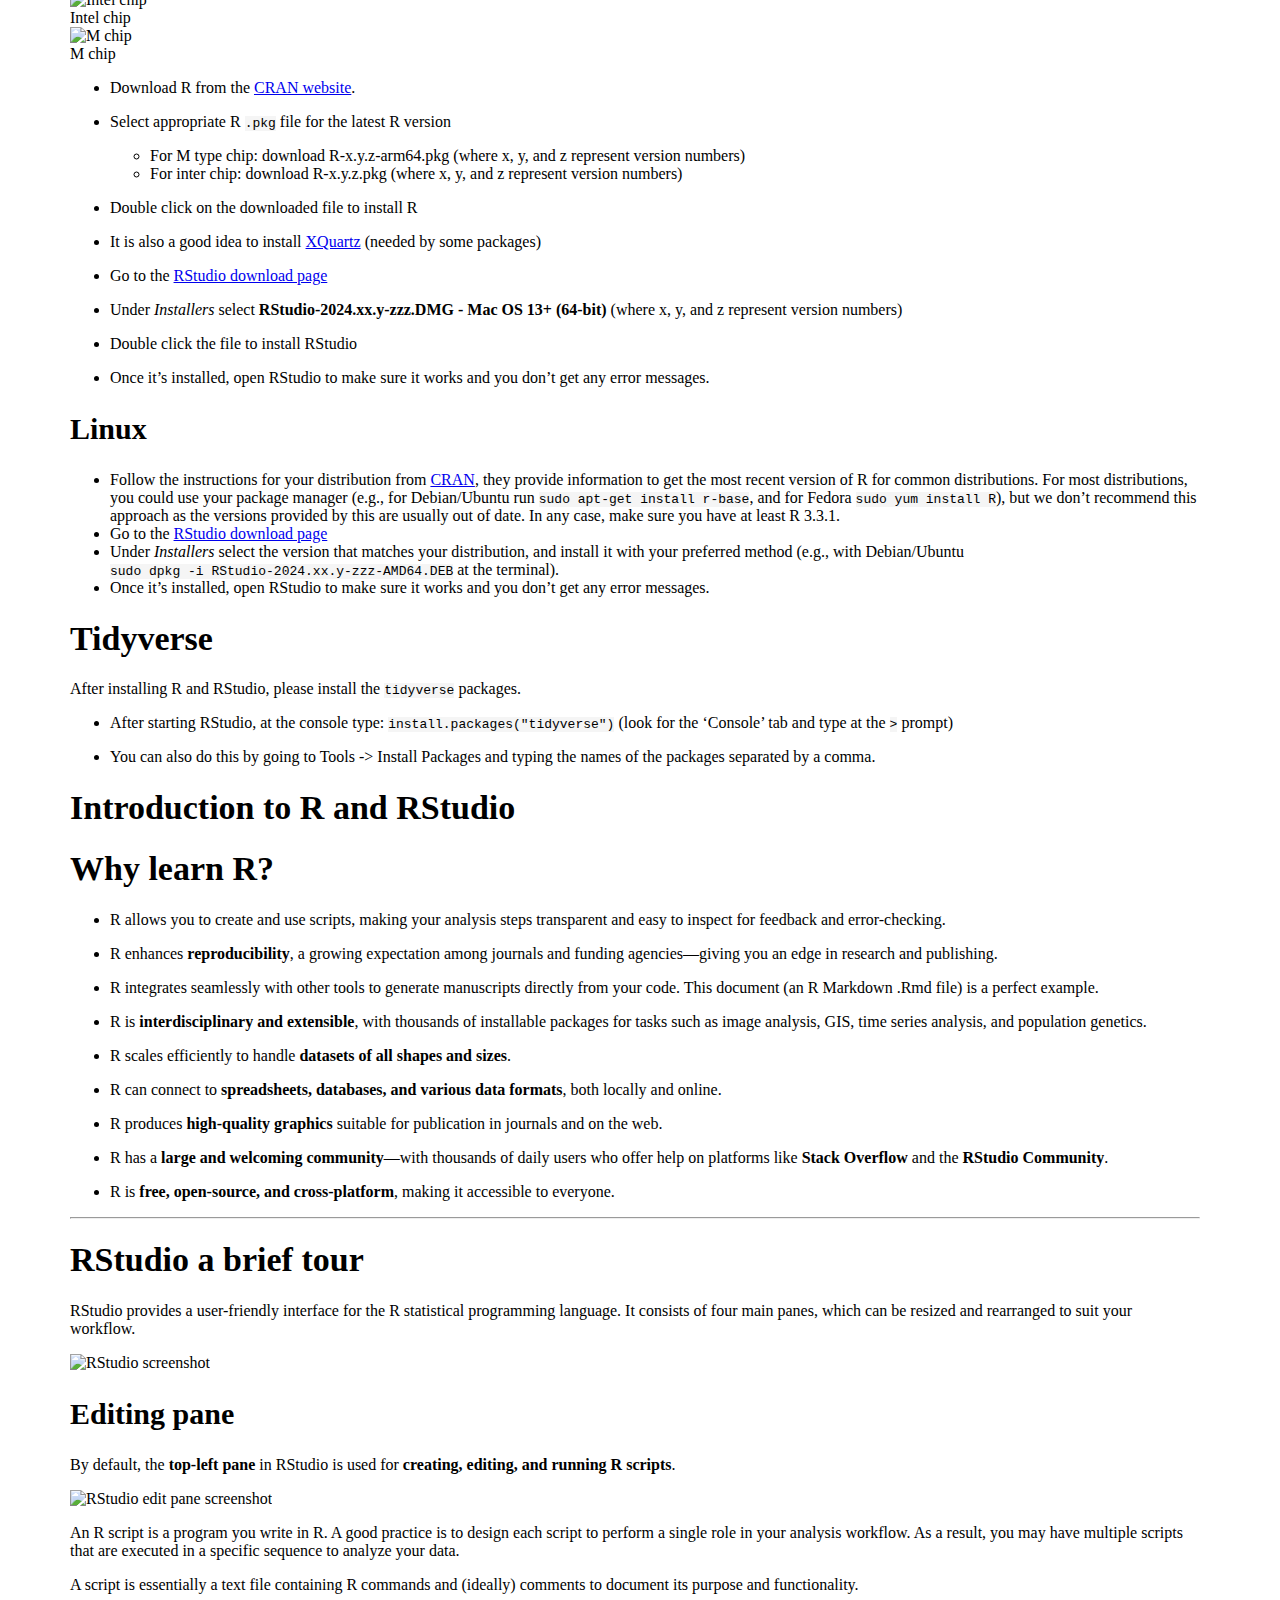
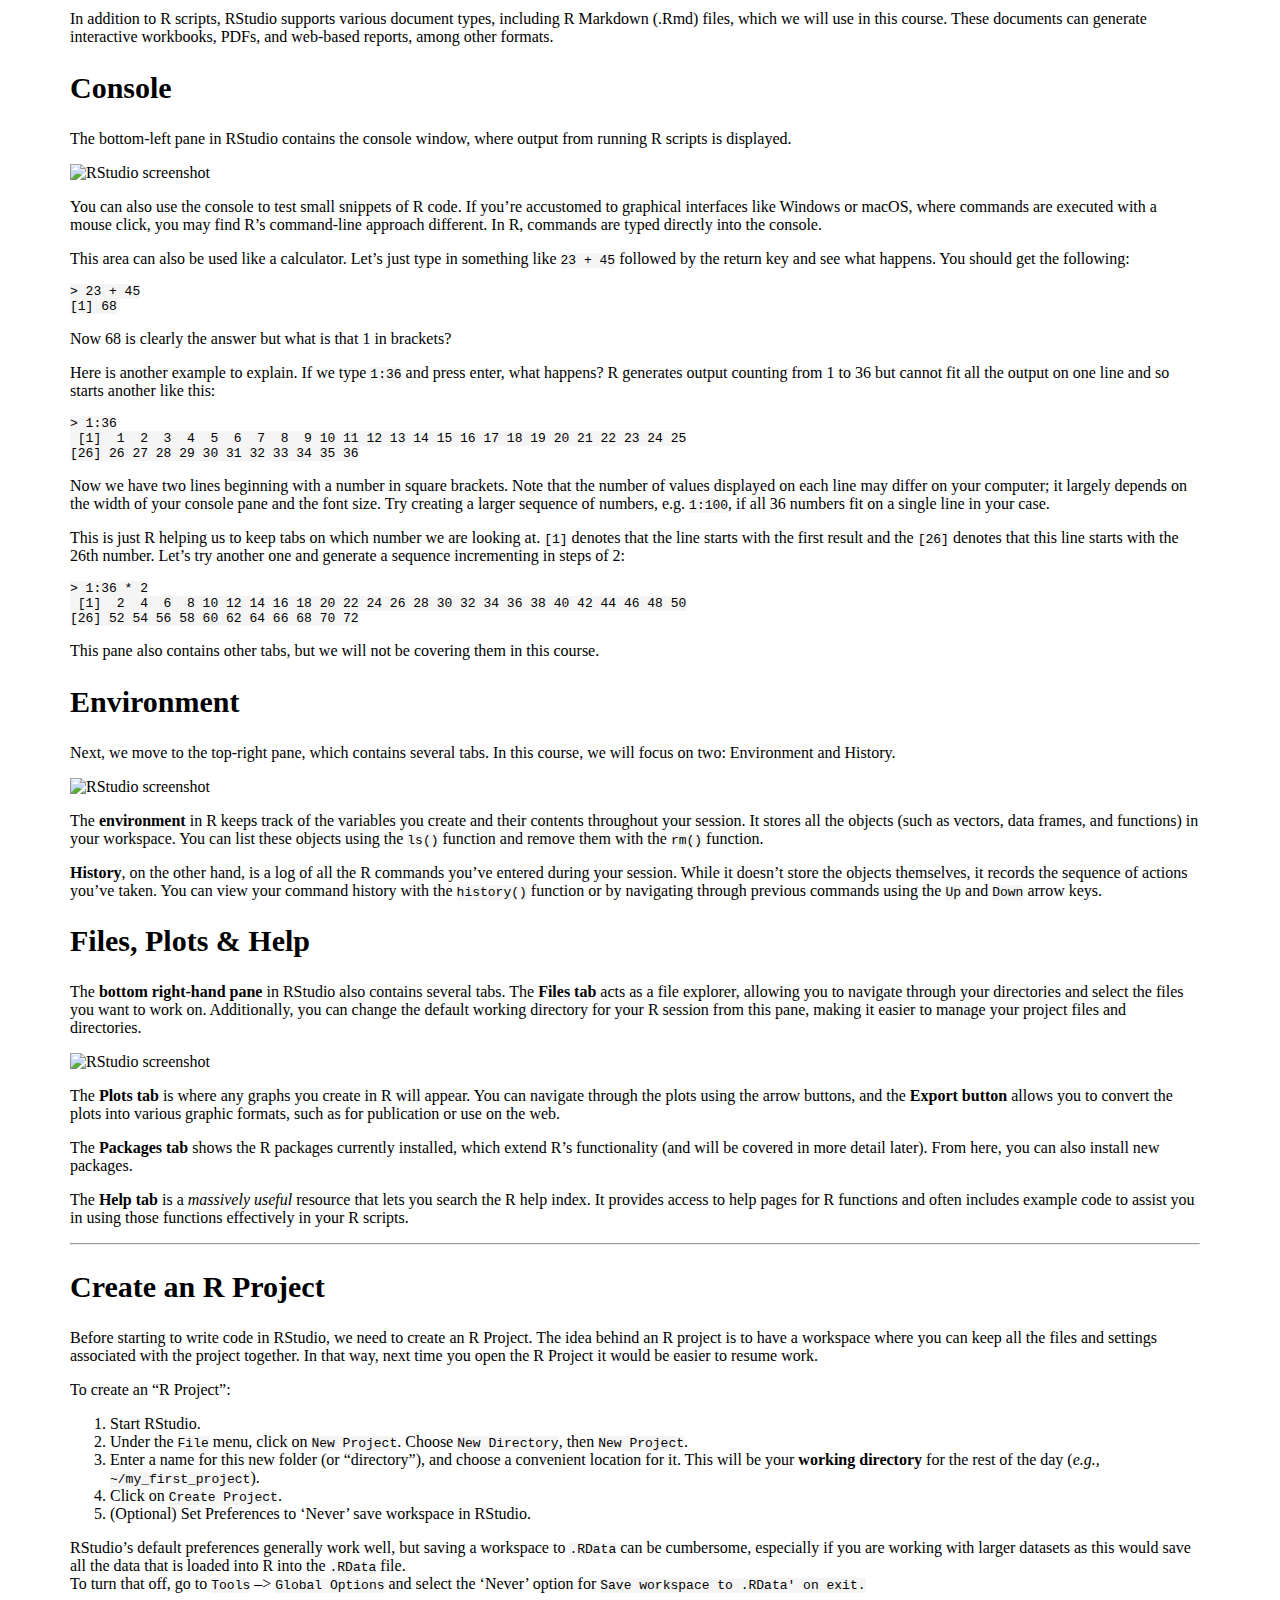
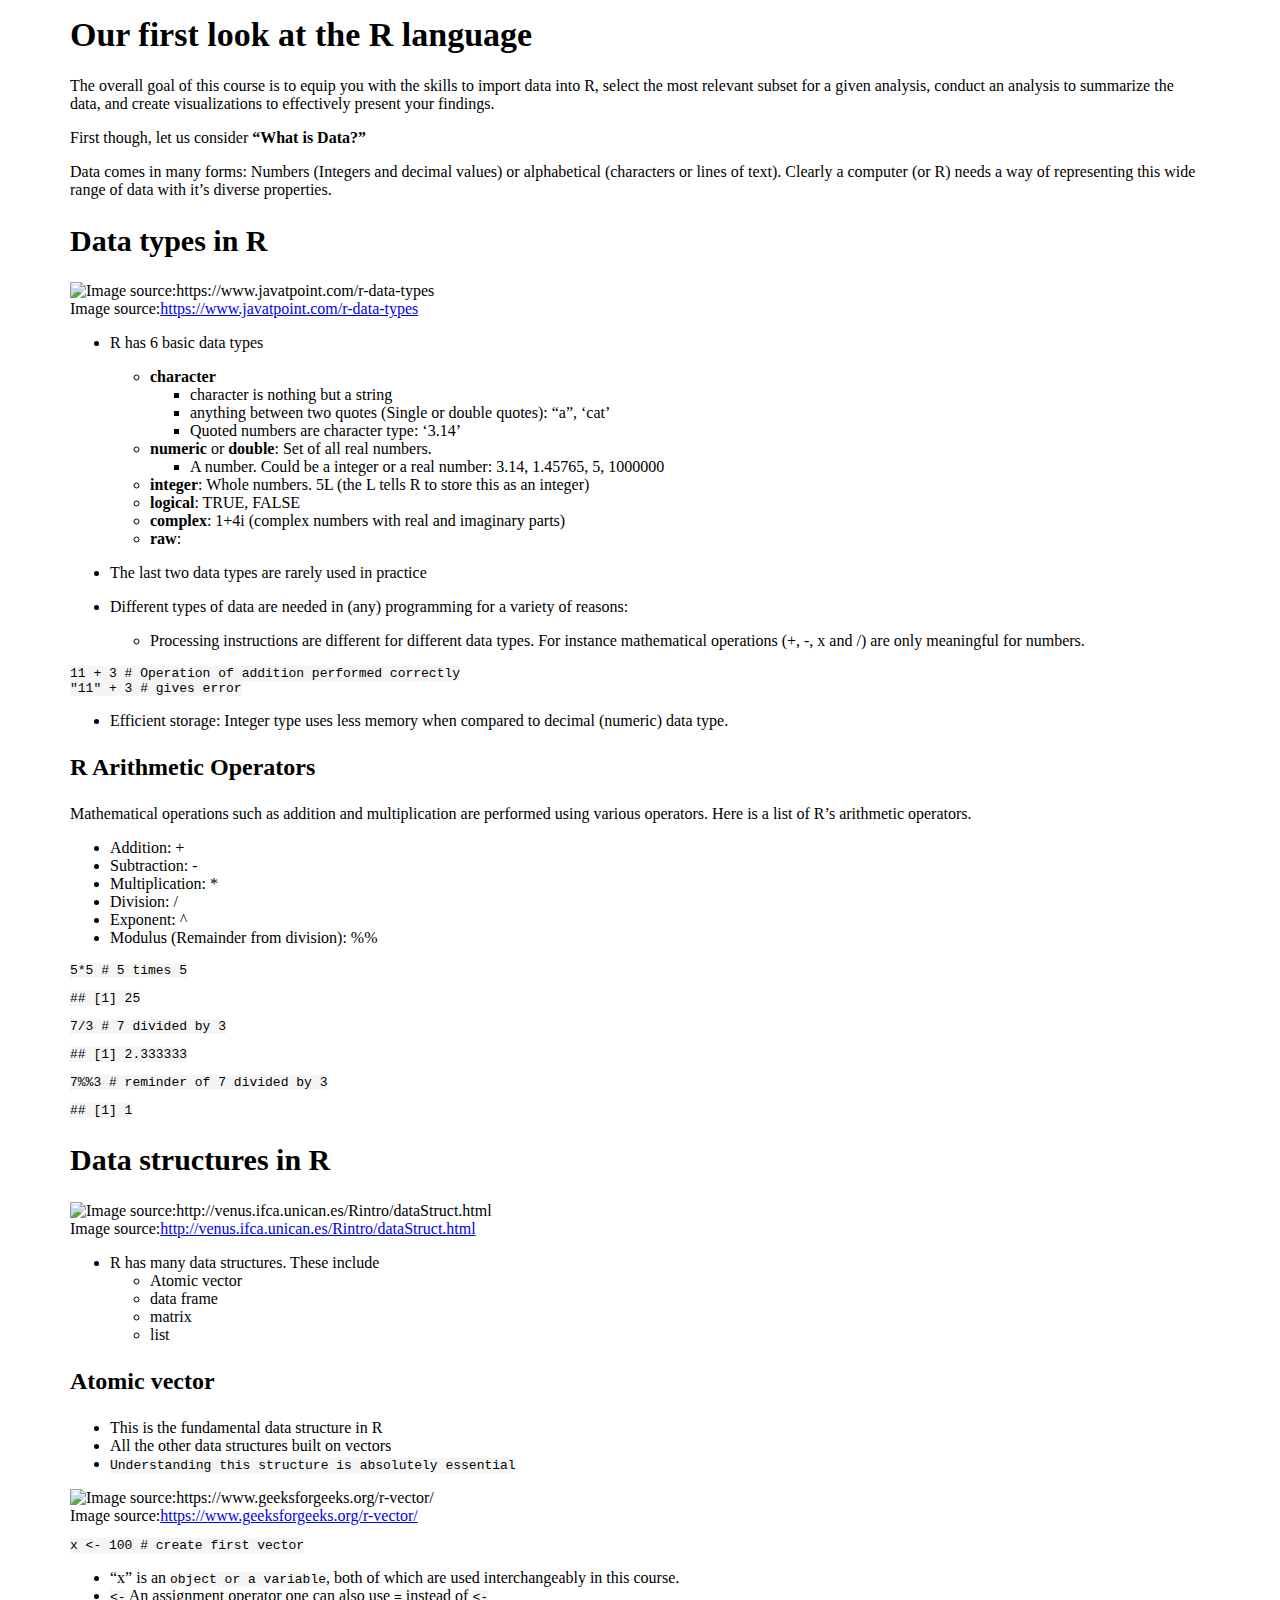
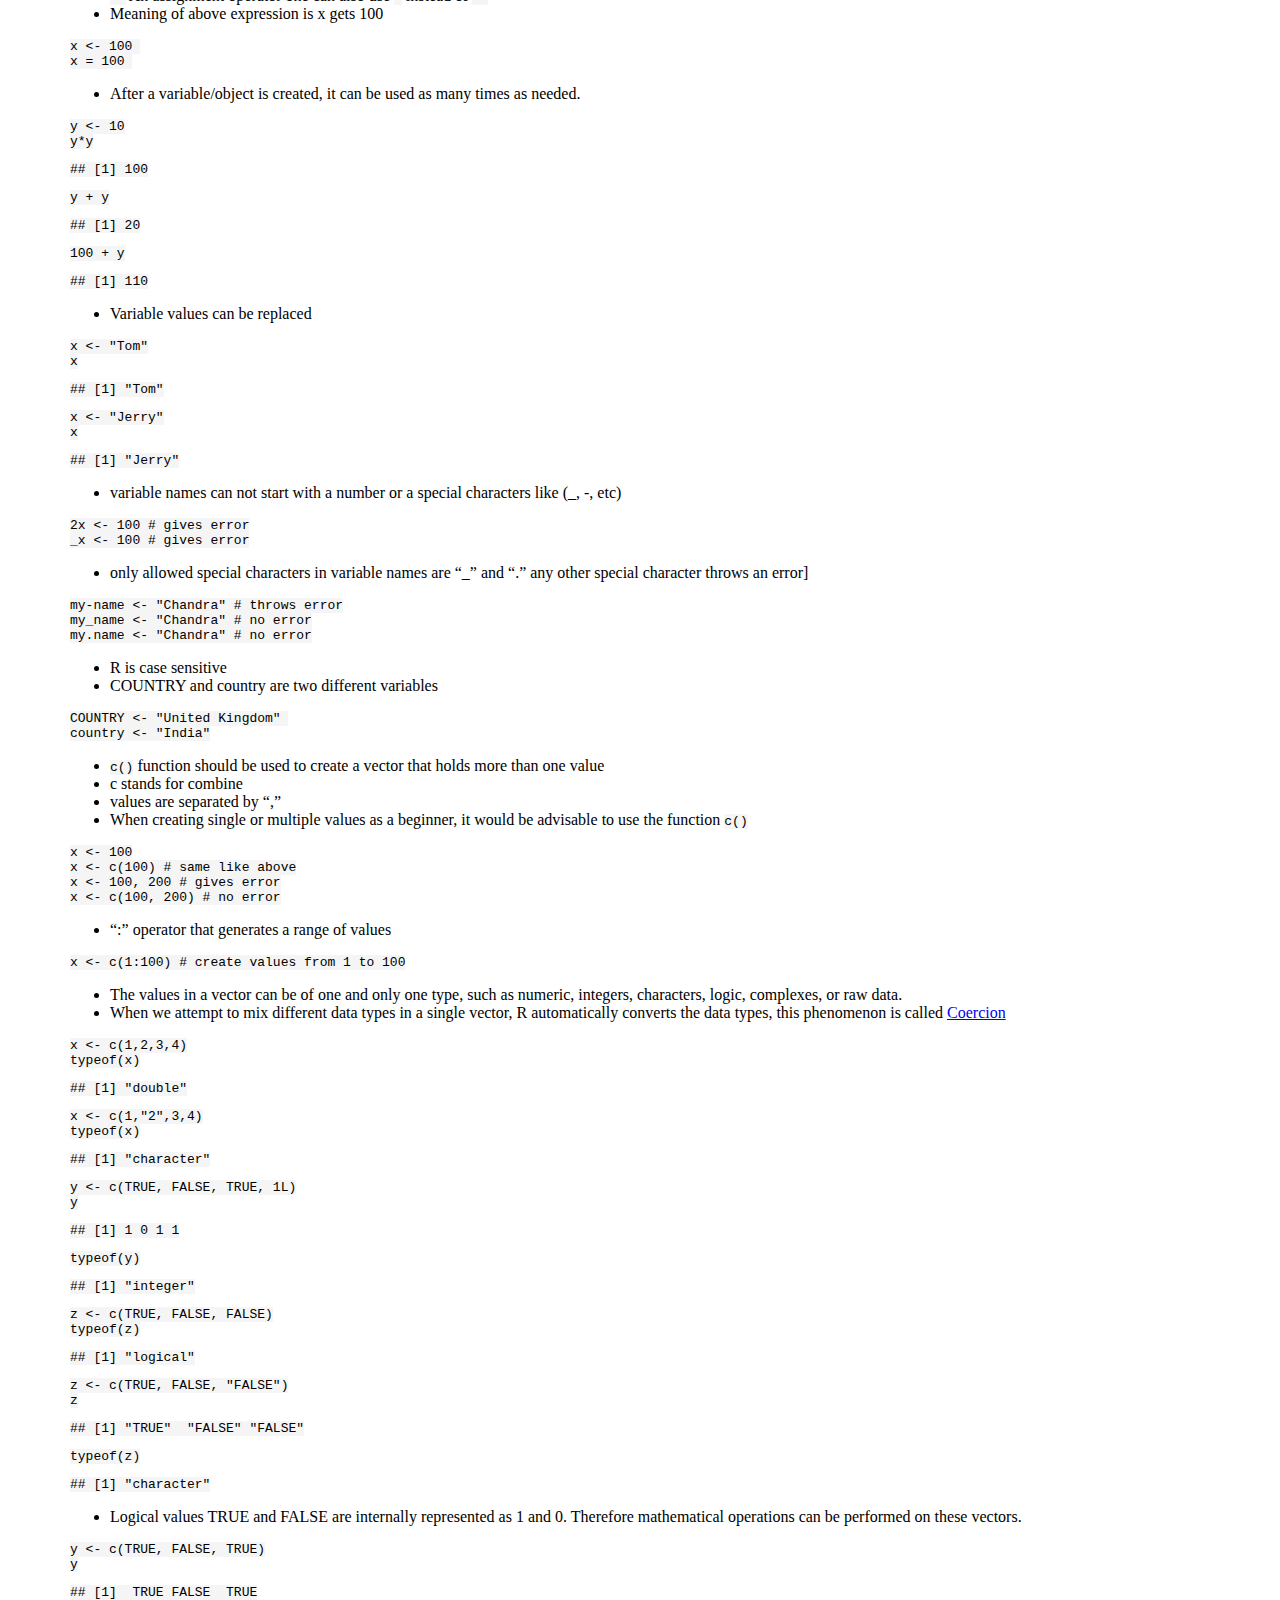
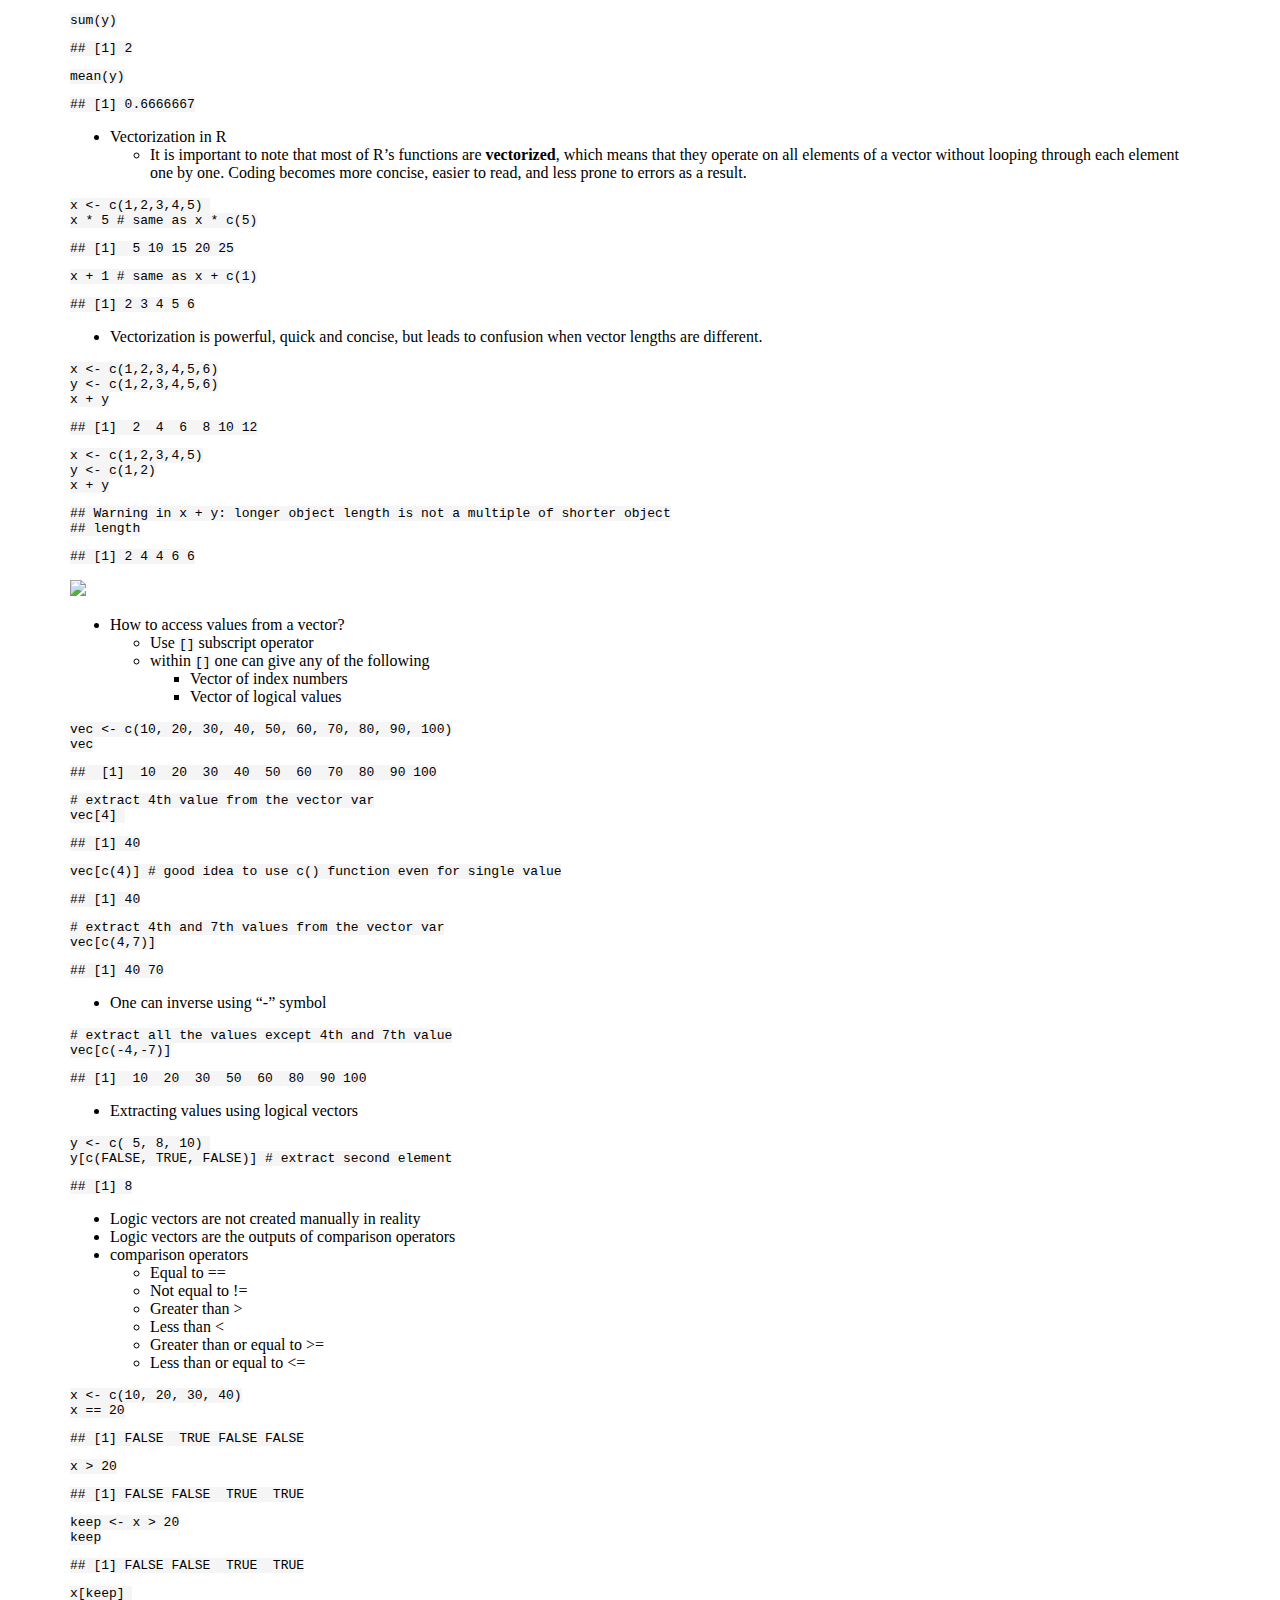
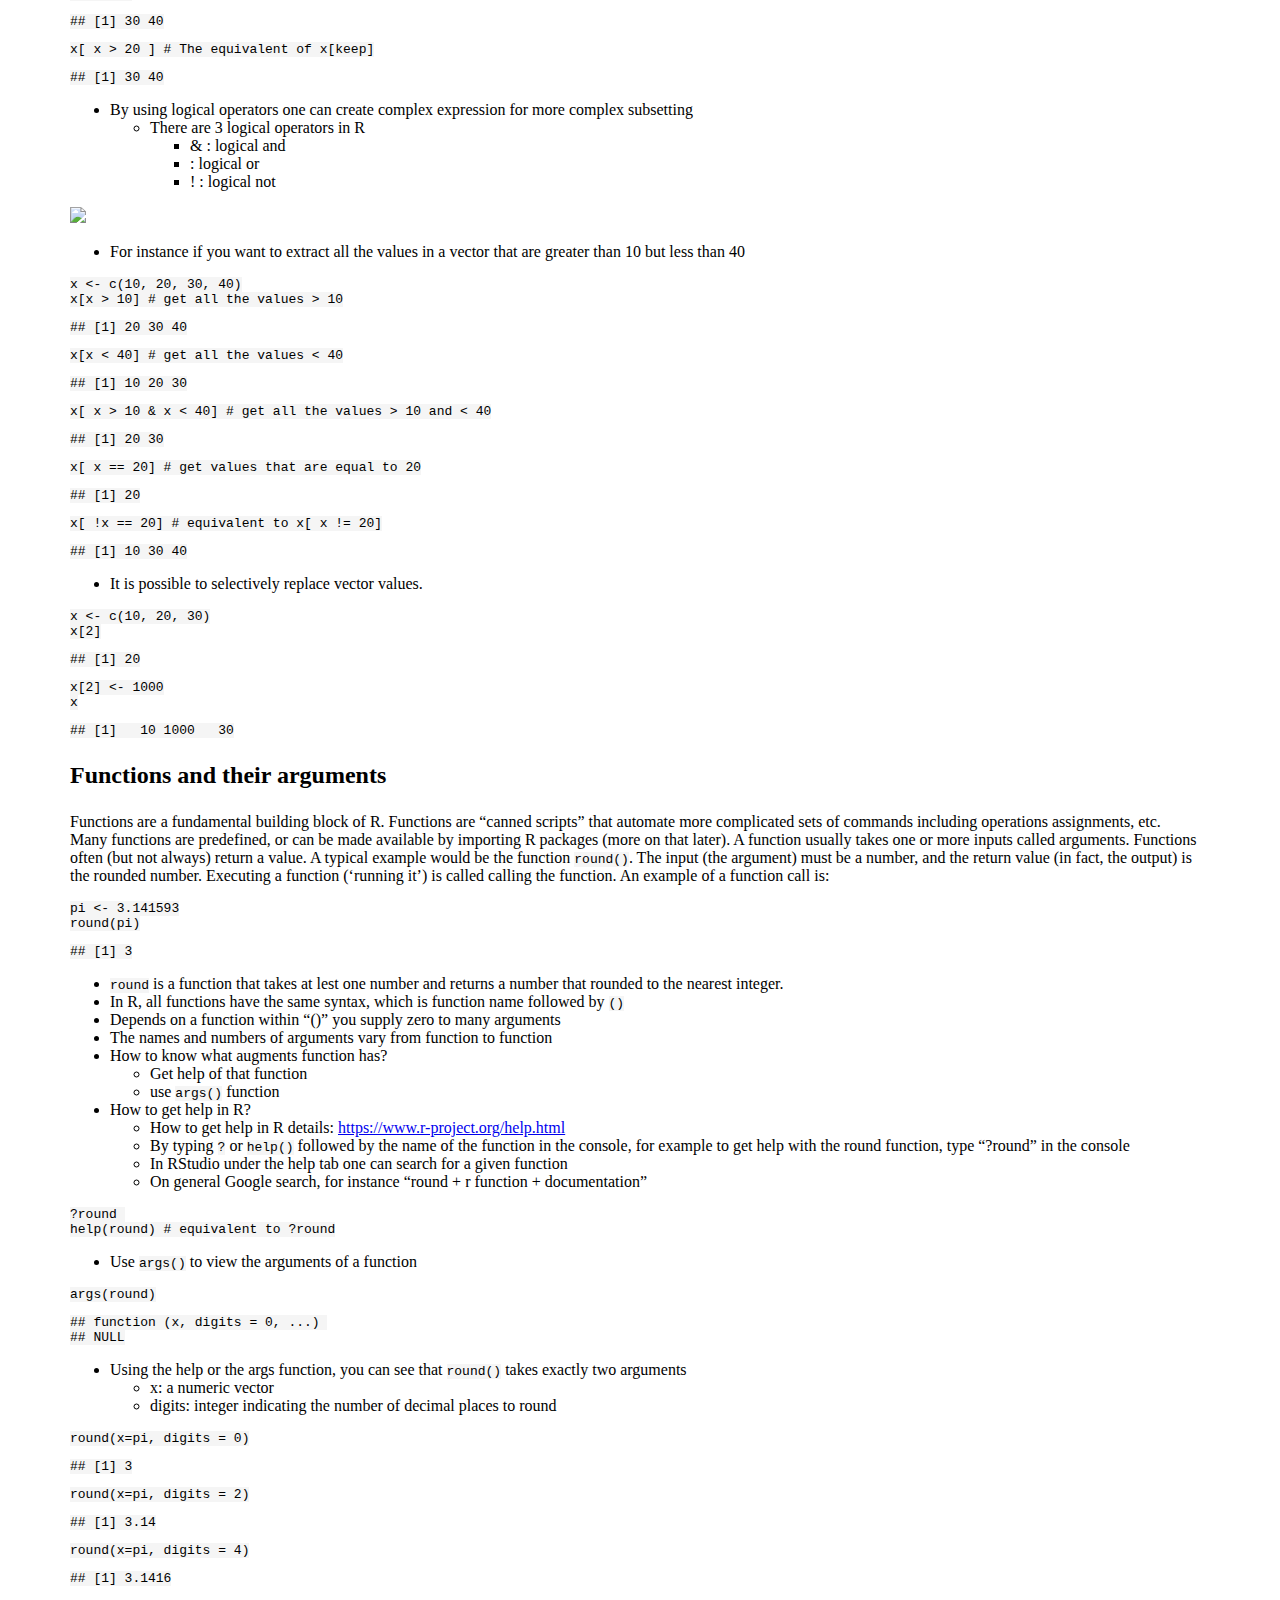
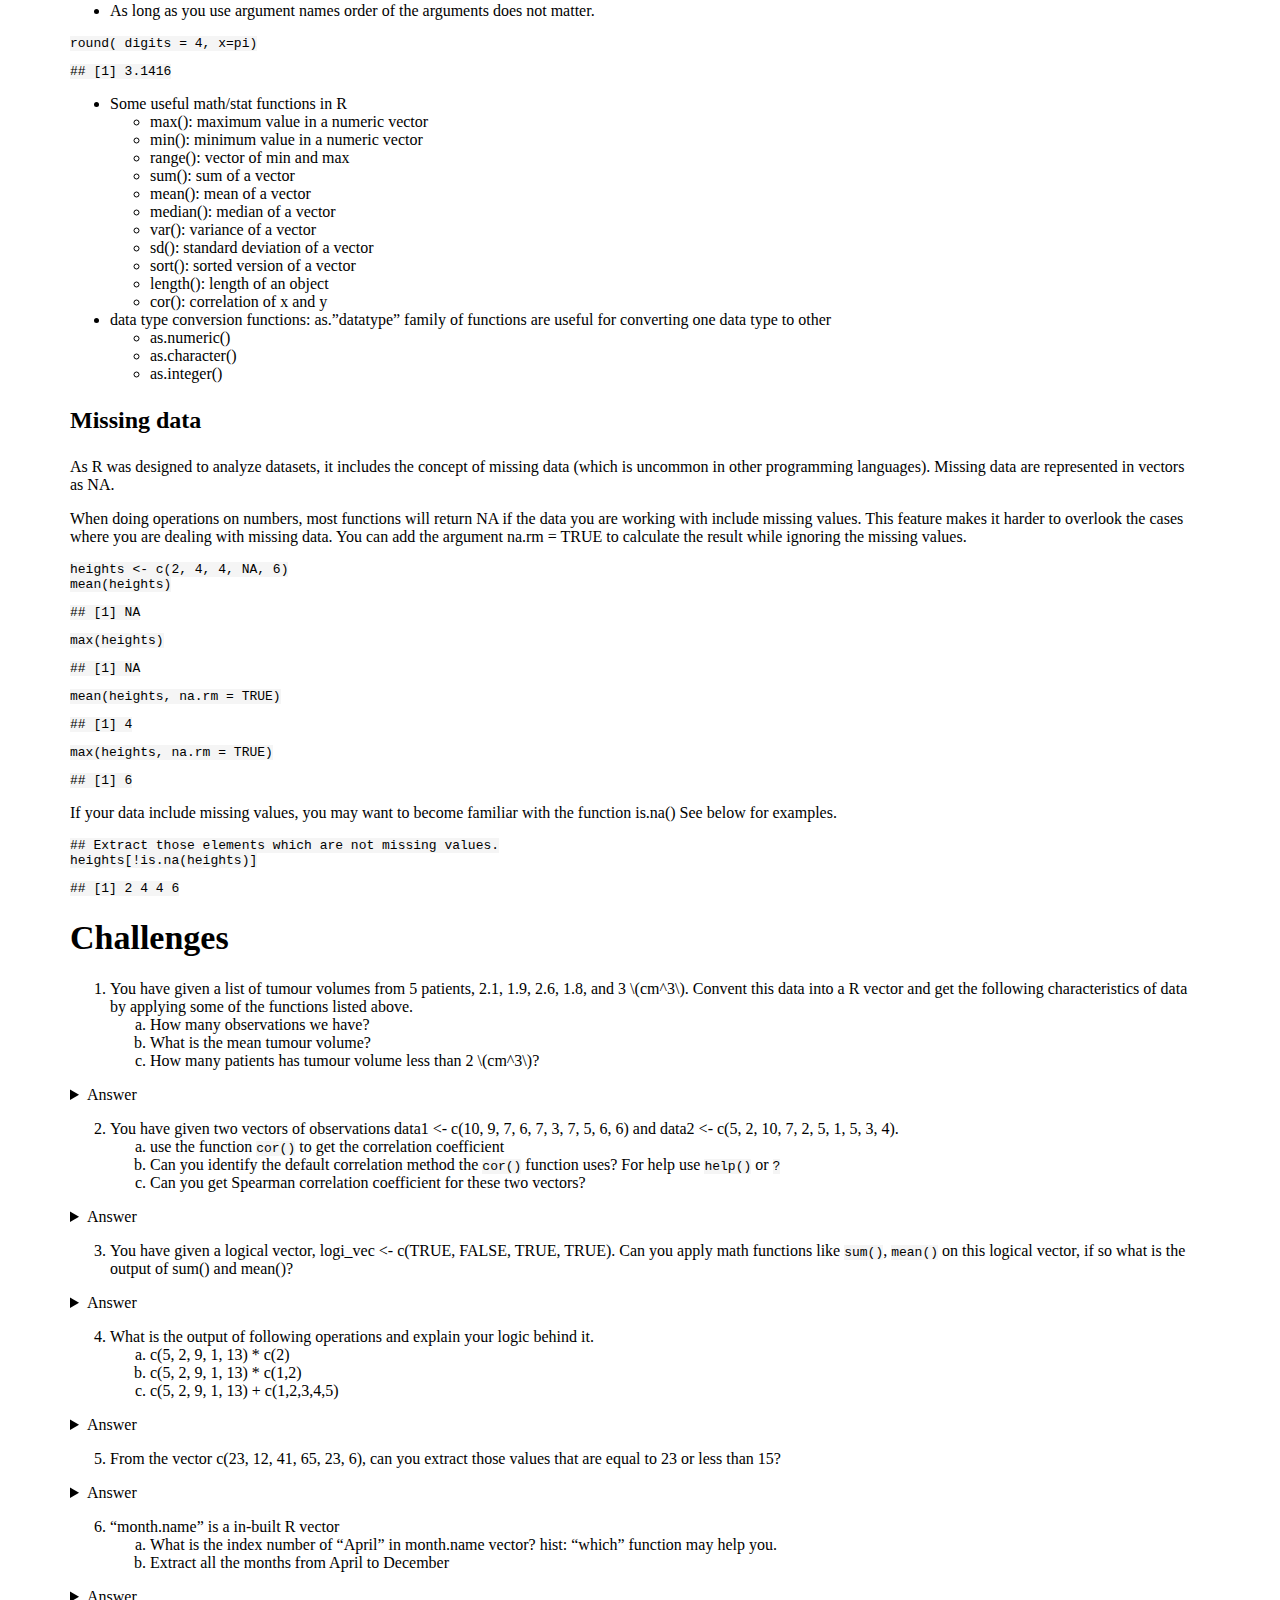
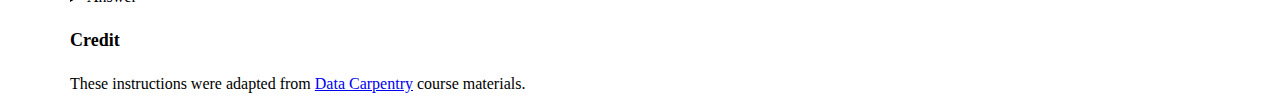
==== commit ca6cd31e: "all" ====
--- a/docs/week1.html
+++ b/docs/week1.html
@@ -329,10 +329,10 @@
   </a>
   <ul class="dropdown-menu" role="menu">
     <li>
-      <a href="week1.html">Week 1 - An introduction to RStudio, R objects, data types, functions and vectors</a>
+      <a href="week1.html">Week 1 - Introduction to R</a>
     </li>
     <li>
-      <a href="week2.html">Week 2 - An introduction to other data structures</a>
+      <a href="week2.html">Week 2 - Introduction to R data structures</a>
     </li>
     <li>
       <a href="week3.html">Week 3 - Working with data in R</a>
@@ -347,7 +347,7 @@
       <a href="week6.html">Week 6 - Grouping and combining data</a>
     </li>
     <li>
-      <a href="week7.html">Week 7 - Restructuring data for analysis</a>
+      <a href="week8.html">Week 8 - Restructuring data for analysis</a>
     </li>
   </ul>
 </li>
